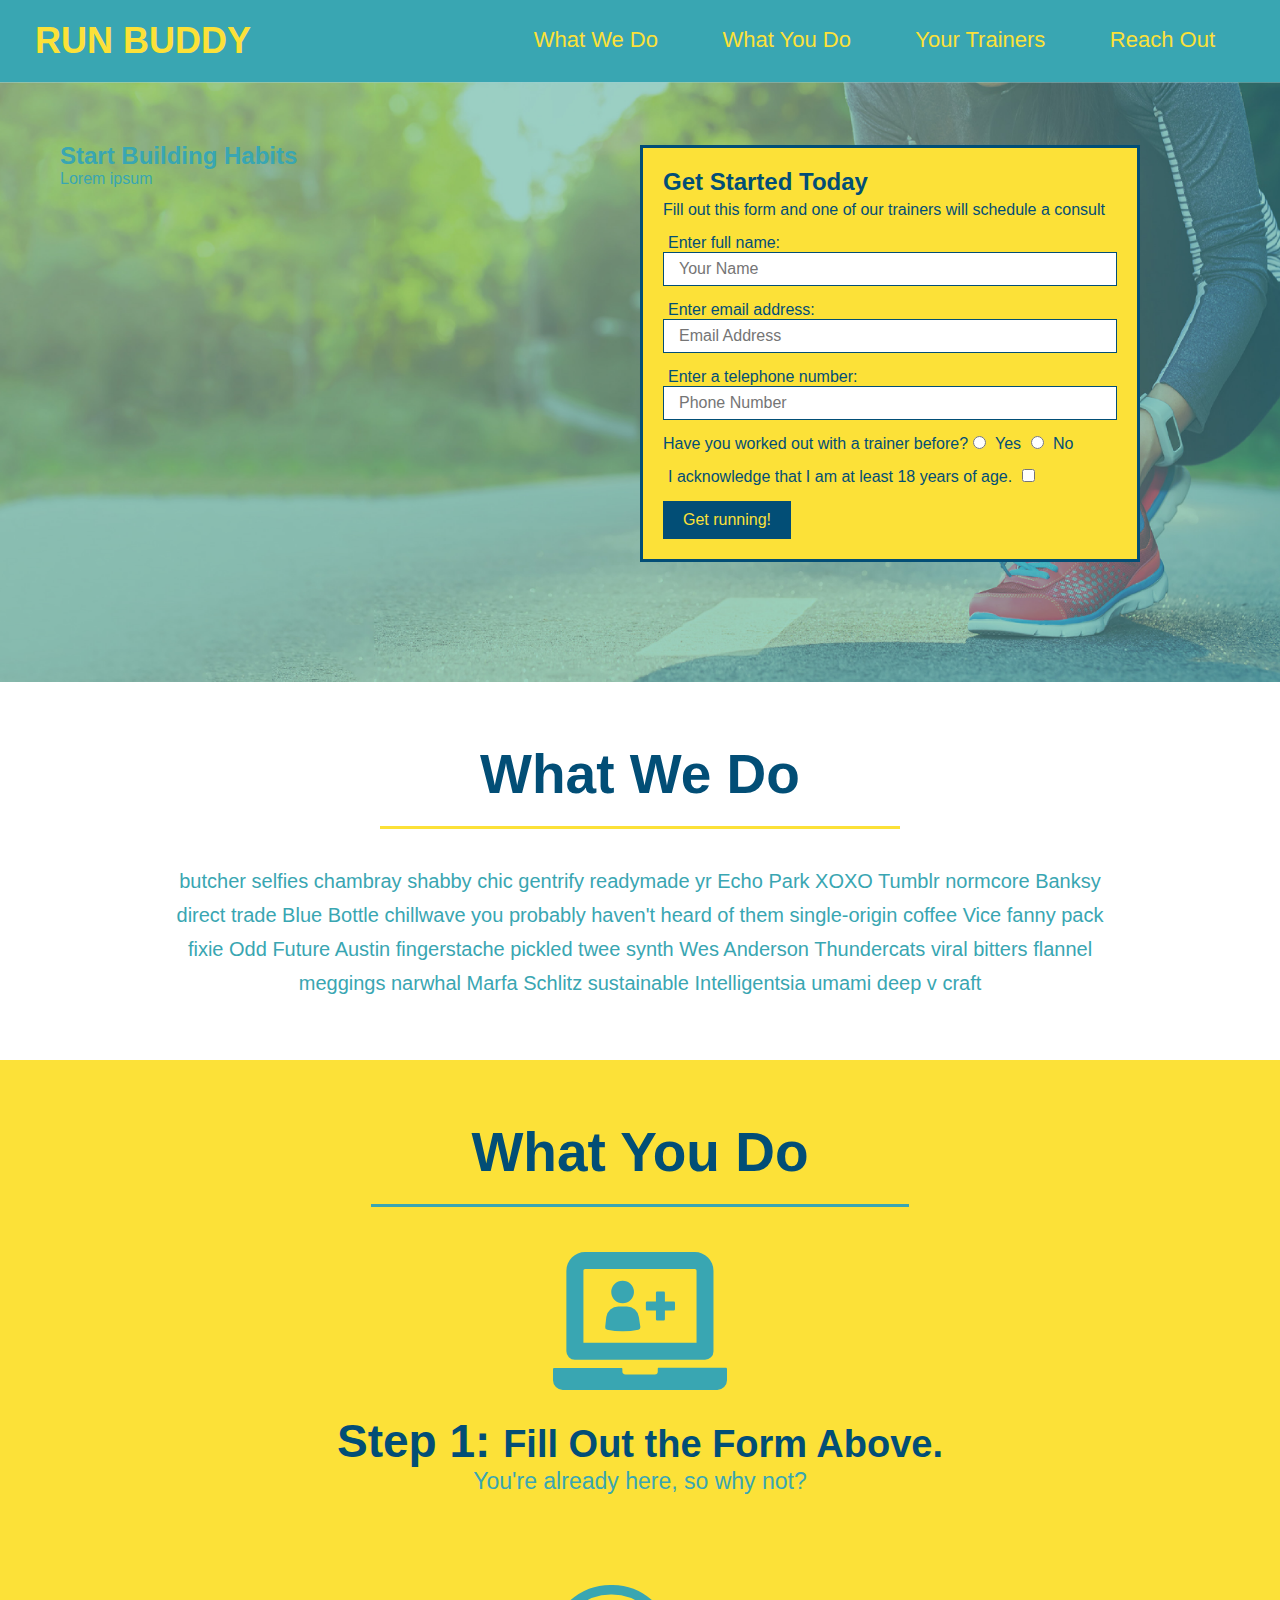
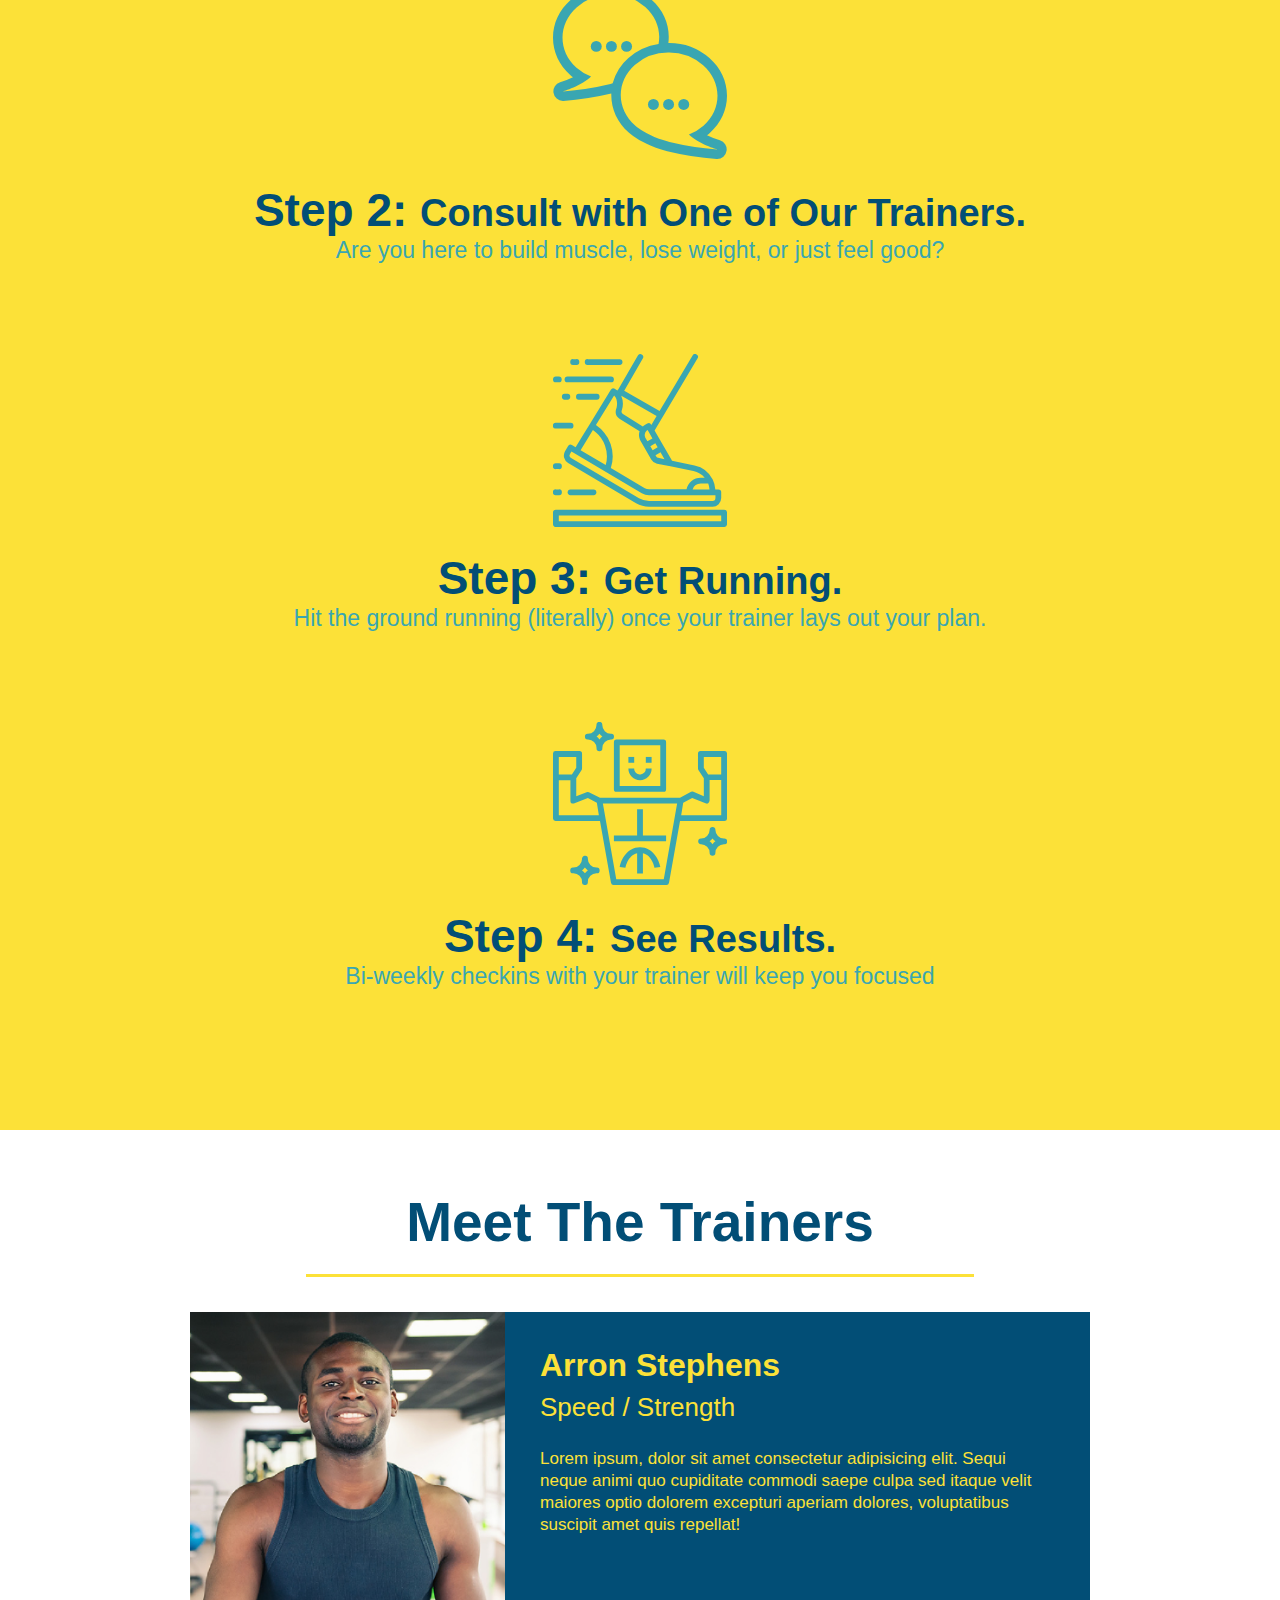
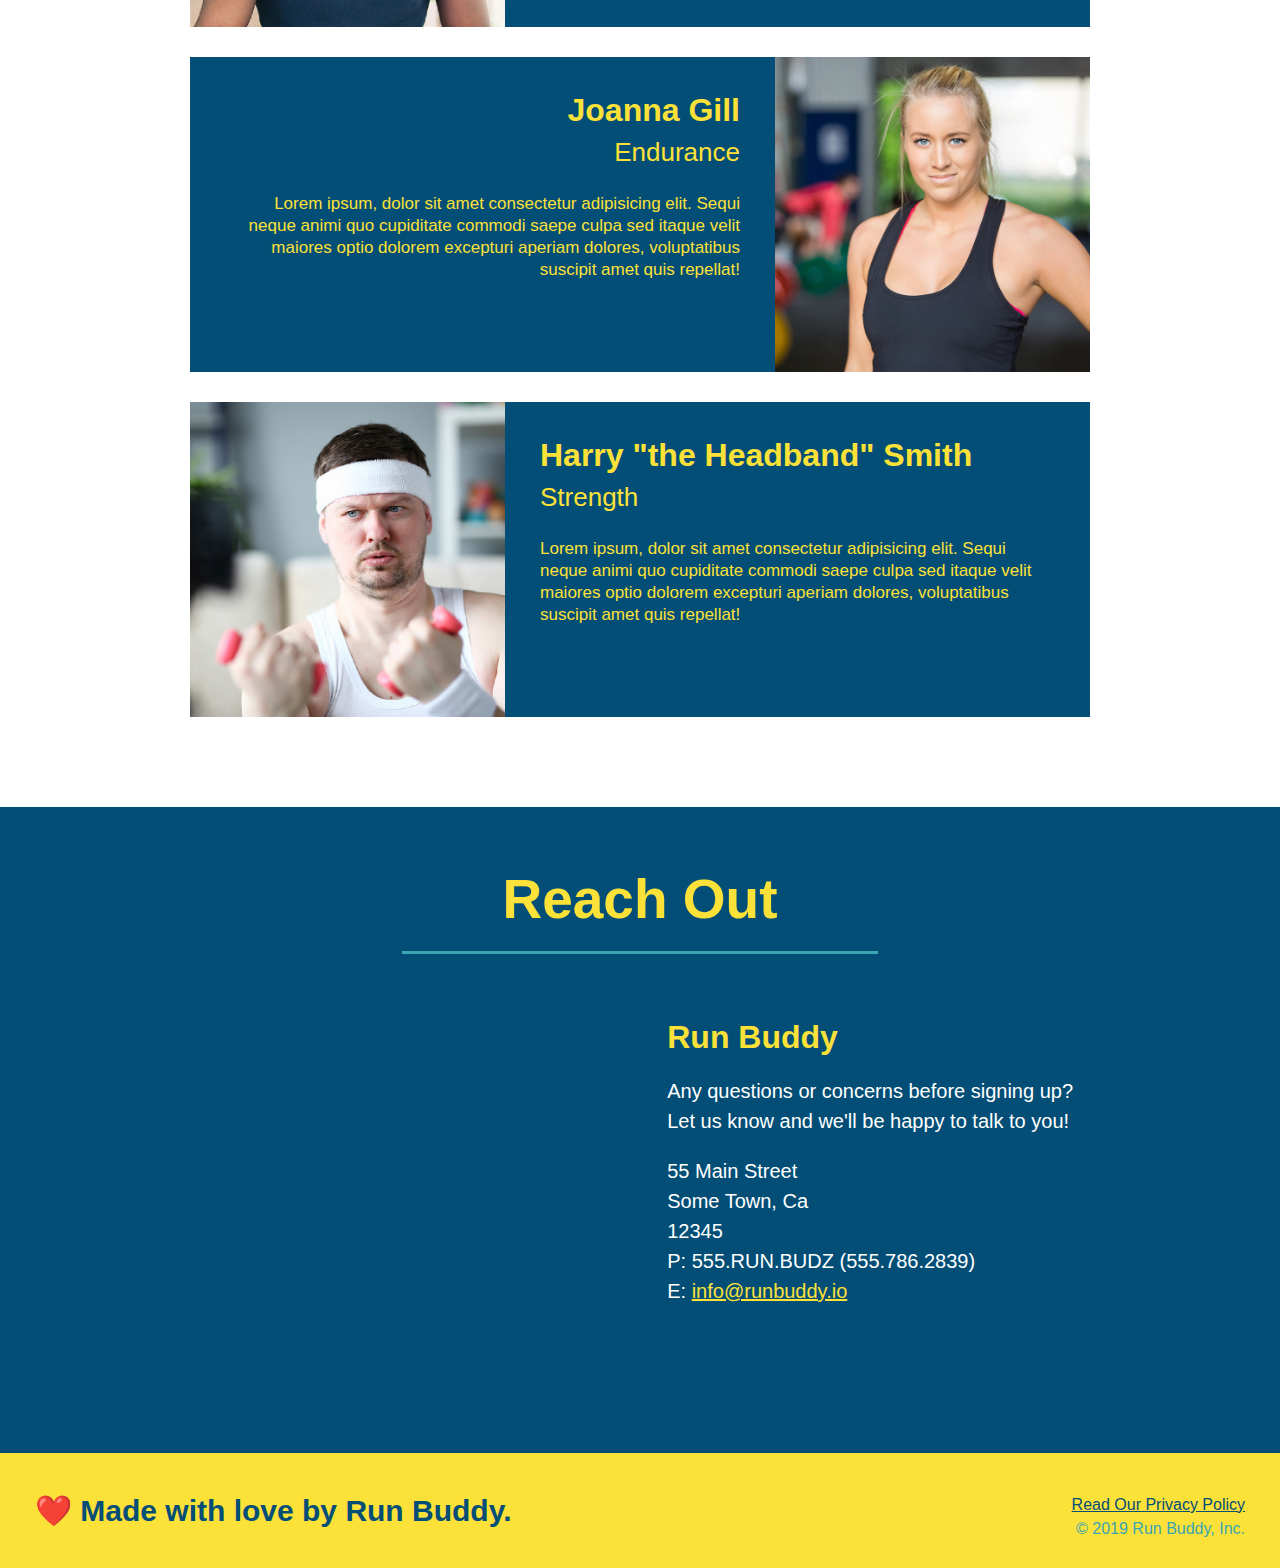
==== index.html @ ef42f58a "add content to hero, replace image" ====
<!DOCTYPE html>
<html lang="en">

<head>
  <meta charset="UTF-8" />
  <title>Run Buddy</title>
  <link rel="stylesheet" href="./assets/css/style.css" />
</head>

<body>
  <!-- navigation -->
  <header>
    <h1>
      <a href="/">
        RUN BUDDY
      </a>
    </h1>
    <nav>
      <!-- Unordered list element -->
      <ul>
        <!-- List item element-->
        <li>
          <!-- Anchor element -->
          <a href="#what-we-do">What We Do</a>
        </li>
        <li>
          <a href="#what-you-do">What You Do</a>
        </li>
        <li>
          <a href="#your-trainers">Your Trainers</a>
        </li>
        <li>
          <a href="#reach-out">Reach Out</a>
        </li>
      </ul>
    </nav>
  </header>

  <!-- hero/jumbotron -->
  <section class="hero">
    <div class="hero-cta">
      <h2>Start Building Habits</h2>
      <p>Lorem ipsum 
      </p>
    </div>

    <div class="hero-form">
      <h3>Get Started Today</h3>
      <p>Fill out this form and one of our trainers will schedule a consult</p>
      <form>
        <label for="name">Enter full name:</label>
        <input type="text" placeholder="Your Name" name="name" id="name" class="form-input" />
        <label for="email">Enter email address:</label>
        <input type="text" placeholder="Email Address" name="email" id="email" class="form-input" />
        <label for="phone">Enter a telephone number:</label>
        <input type="text" placeholder="Phone Number" name="phone" id="phone" class="form-input" />
        <p>
          Have you worked out with a trainer before?

          <input type="radio" name="trainer-confirm" id="trainer-yes" />
          <label for="trainer-yes">Yes</label>
          <input type="radio" name="trainer-confirm" id="trainer-no" />
          <label for="trainer-no">No</label>
        </p>
        <p>
          <label for="checkbox">
            I acknowledge that I am at least 18 years of age.
          </label>
          <input type="checkbox" name="checkpoint1" id="checkbox" />
        </p>
        <button type="submit">
          Get running!
        </button>
      </form>
    </div>
  </section>

  <!-- "what we do" section -->
  <section id="what-we-do" class="intro">
    <h2 class="section-title primary-border">What We Do</h2>
    <p>
      butcher selfies chambray shabby chic gentrify readymade yr Echo Park XOXO Tumblr normcore Banksy direct trade Blue
      Bottle chillwave you probably haven't heard of them single-origin coffee Vice fanny pack fixie Odd Future Austin
      fingerstache pickled twee synth Wes Anderson Thundercats viral bitters flannel meggings narwhal Marfa Schlitz
      sustainable Intelligentsia umami deep v craft
    </p>
  </section>

  <!-- "what you do" section -->
  <section id="what-you-do" class="steps">
    <h2 class="section-title secondary-border">What You Do</h2>

    <div>
      <img src="./assets/images/step-1.svg" alt="" />
      <h3>Step 1: <span>Fill Out the Form Above.</span></h3>
      <p>You're already here, so why not?</p>
    </div>

    <div>
      <img src="./assets/images/step-2.svg" alt="" />
      <h3>Step 2: <span>Consult with One of Our Trainers.</span></h3>
      <p>Are you here to build muscle, lose weight, or just feel good?</p>
    </div>

    <div>
      <img src="./assets/images/step-3.svg" alt="" />
      <h3>Step 3: <span>Get Running.</span></h3>
      <p>Hit the ground running (literally) once your trainer lays out your plan.</p>
    </div>

    <div>
      <img src="./assets/images/step-4.svg" alt="" />
      <h3>Step 4: <span>See Results.</span></h3>
      <p>Bi-weekly checkins with your trainer will keep you focused</p>
    </div>
  </section>

  <!-- "meet the trainers" section -->
  <section id="your-trainers" class="trainers">
    <h2 class="section-title primary-border">Meet The Trainers</h2>
    <article class="trainer">
      <img src="./assets/images/trainer-1.jpg" alt="Arron Stephens in his workout clothes, ready to pump iron" />
      <div class="trainer-bio text-left">
        <h3>Arron Stephens</h3>
        <h4>Speed / Strength</h4>
        <p>
          Lorem ipsum, dolor sit amet consectetur adipisicing elit. Sequi neque animi quo cupiditate commodi saepe culpa
          sed
          itaque velit maiores optio dolorem excepturi aperiam dolores, voluptatibus suscipit amet quis repellat!
        </p>
      </div>
    </article>

    <!-- second trainer bio -->
    <article class="trainer">
      <div class="trainer-bio text-right">
        <h3>Joanna Gill</h3>
        <h4>Endurance</h4>
        <p>
          Lorem ipsum, dolor sit amet consectetur adipisicing elit. Sequi neque animi quo cupiditate commodi saepe culpa
          sed
          itaque velit maiores optio dolorem excepturi aperiam dolores, voluptatibus suscipit amet quis repellat!
        </p>
      </div>
      <img src="./assets/images/trainer-2.jpg" alt="Joanna Gill cooling off after a workout" />
    </article>

    <!-- third trainer bio -->
    <article class="trainer">
      <img src="./assets/images/trainer-3.jpg"
        alt="Harry Smith wearing a headband and lifting comically small pink weights" />
      <div class="trainer-bio text-left">
        <h3>Harry "the Headband" Smith</h3>
        <h4>Strength</h4>
        <p>
          Lorem ipsum, dolor sit amet consectetur adipisicing elit. Sequi neque animi quo cupiditate commodi saepe culpa
          sed
          itaque velit maiores optio dolorem excepturi aperiam dolores, voluptatibus suscipit amet quis repellat!
        </p>
      </div>
    </article>
  </section>

  <!-- "reach out" section -->
  <section id="reach-out" class="contact">
    <h2 class="section-title secondary-border">Reach Out</h2>
    <div class="contact-info">
      <iframe 
        src="https://www.google.com/maps/embed?pb=!1m18!1m12!1m3!1d3147.1079747227936!2d-120.42364418397035!3d37.92790791110593!2m3!1f0!2f0!3f0!3m2!1i1024!2i768!4f13.1!3m3!1m2!1s0x8090c49129b6ac57%3A0xb56c7eb95a2cd8bd!2sMain%20St%2C%20California%2095327!5e0!3m2!1sen!2sus!4v1616426329495!5m2!1sen!2sus"
        style="border:0;" 
        allowfullscreen=""
        loading="lazy">
      </iframe>
      <div>
        <h3>Run Buddy</h3>
        <p>
          Any questions or concerns before signing up?
          <br />
          Let us know and we'll be happy to talk to you!
        </p>
        <address>
          55 Main Street <br />
          Some Town, Ca <br />
          12345<br />
          P: 555.RUN.BUDZ (555.786.2839)<br />
          E: <a href="mailto:info@runbuddy.io">info@runbuddy.io</a>
        </address>
      </div>
    </div>
  </section>

  <!-- footer -->
  <footer>
    <h2>❤️ Made with love by Run Buddy.</h2>
    <div>
      <a href="privacy-policy.html">Read Our Privacy Policy</a><br />
      &copy; 2019 Run Buddy, Inc.
    </div>
  </footer>
</body>

</html>
---- assets/css/style.css ----
* {
    margin: 0;
    padding: 0;
    box-sizing: border-box;
  }
  
  body {
    /* more on this crazy alphanumerical value in a minute! */
    color: #39a6b2;
    font-family: Helvetica, Arial, sans-serif;
  }
  
  /* apply styles to <header> */
  header {
    padding: 20px 35px;
    background-color: #39a6b2;
  }
  
  header h1 {
    font-weight: bold;
    font-size: 36px;
    color: #fce138;
    margin: 0;
    display: inline;
  }
  header a {
    text-decoration: none;
    color: #fce138;
  }
  
  header nav {
    float: right;
    margin: 7px 0;
  }
  
  header nav ul li {
    display: inline;
  }
  
  header nav ul li a {
    margin: 0 30px;
    font-weight: lighter;
    font-size: 22px;
  }
  
  footer {
    background: #fce138;
    width: 100%;
    padding: 40px 35px;
  }
  
  footer h2 {
    display: inline;
    color: #024e76;
    font-size: 30px;
    margin: 0;
  }
  
  footer div {
    float: right;
    line-height: 1.5;
    text-align: right;
  }
  
  footer a {
    color: #024e76;
  }
  
  section {
    padding: 60px;
  }
  
  /* Hero Style Start */
  .hero {
    background-image: url('../images/hero-bg.jpg');
    height: 600px;
    background-size: cover;
    background-position: center;
    position: relative;
  }

  
  /* Hero Style End */
  
  .hero-form {
    border: 3px solid #024e76;
    background-color: #fce138;
    padding: 20px;
    width: 500px;
    color: #024e76;
    position: absolute;
    bottom: 120px;
    right: 140px;
  }
  
  .hero-form h3 {
    font-size: 24px;
    margin: 0;
  }
  .hero-form p {
    margin: 5px 0 15px 0;
  }
  
  .form-input {
    border: 1px solid #024e76;
    display: block;
    padding: 7px 15px;
    font-size: 16px;
    color: #024e76;
    width: 100%;
    margin-bottom: 15px;
  }
  
  .hero-form label {
    margin: 0 5px;
  }
  
  .hero-form button {
    color: #fce138;
    background-color: #024e76;
    border: none;
    padding: 10px 20px;
    font-size: 16px;
  }
  
  .intro {
    text-align: center;
  }
  
  .intro p {
    line-height: 1.7;
    color: #39a6b2;
    width: 80%;
    font-size: 20px;
    margin: 0 auto;
  }
  
  .steps {
    text-align: center;
    background: #fce138;
  }
  
  .steps div {
    margin-bottom: 80px;
  }
  
  .steps img {
    width: 15%;
    margin: 10px 0;
  }
  
  .steps h3 {
    color: #024e76;
    font-size: 46px;
    margin-top: 10px;
  }
  
  .steps p {
    color: #39a6b2;
    font-size: 23px;
  }
  
  .steps span {
    font-size: 38px;
  }
  
  .section-title {
    font-size: 55px;
    color: #024e76;
    margin-bottom: 35px;
    padding: 0 100px 20px 100px;
    display: inline-block;
    border-bottom: 3px solid;
  }
  
  .primary-border {
    border-color: #fce138;
  }
  
  .secondary-border {
    border-color: #39a6b2;
  }
  
  .trainers {
    text-align: center;
  }
  
  .trainer {
    width: 900px;
    margin: 0 auto 30px auto;
    background: #024e76;
    color: #fce138;
    overflow: auto;
  }
  
  .trainer img {
    width: 35%;
    float: left;
  }
  
  .trainer-bio {
    padding: 35px;
    float: left;
    width: 65%;
  }
  
  .trainer-bio h3 {
    font-size: 32px;
    margin-bottom: 8px;
  }
  
  .trainer-bio h4 {
    font-weight: lighter;
    font-size: 26px;
    margin-bottom: 25px;
  }
  
  .trainer-bio p {
    font-size: 17px;
    line-height: 1.3;
  }
  
  .text-left {
    text-align: left;
  }
  
  .text-right {
    text-align: right;
  }
  
  /* REACH OUT STYLES START */
  .contact {
    text-align: center;
    background: #024e76;
  }
  
  .contact h2 {
    color: #fce138;
  }
  
  .contact-info iframe {
    width: 400px;
    height: 400px;
  }
  
  .contact-info div {
    width: 410px;
    display: inline-block;
    vertical-align: top;
    text-align: left;
    margin: 30px 0 0 60px;
    color: white;
  }
  
  .contact-info h3 {
    color: #fce138;
    font-size: 32px;
  }
  
  .contact-info p,
  .contact-info address {
    margin: 20px 0;
    line-height: 1.5;
    font-size: 20px;
    font-style: normal;
  }
  
  .contact-info a {
    color: #fce138;
  }
  
  /* REACH OUT STYLES END */
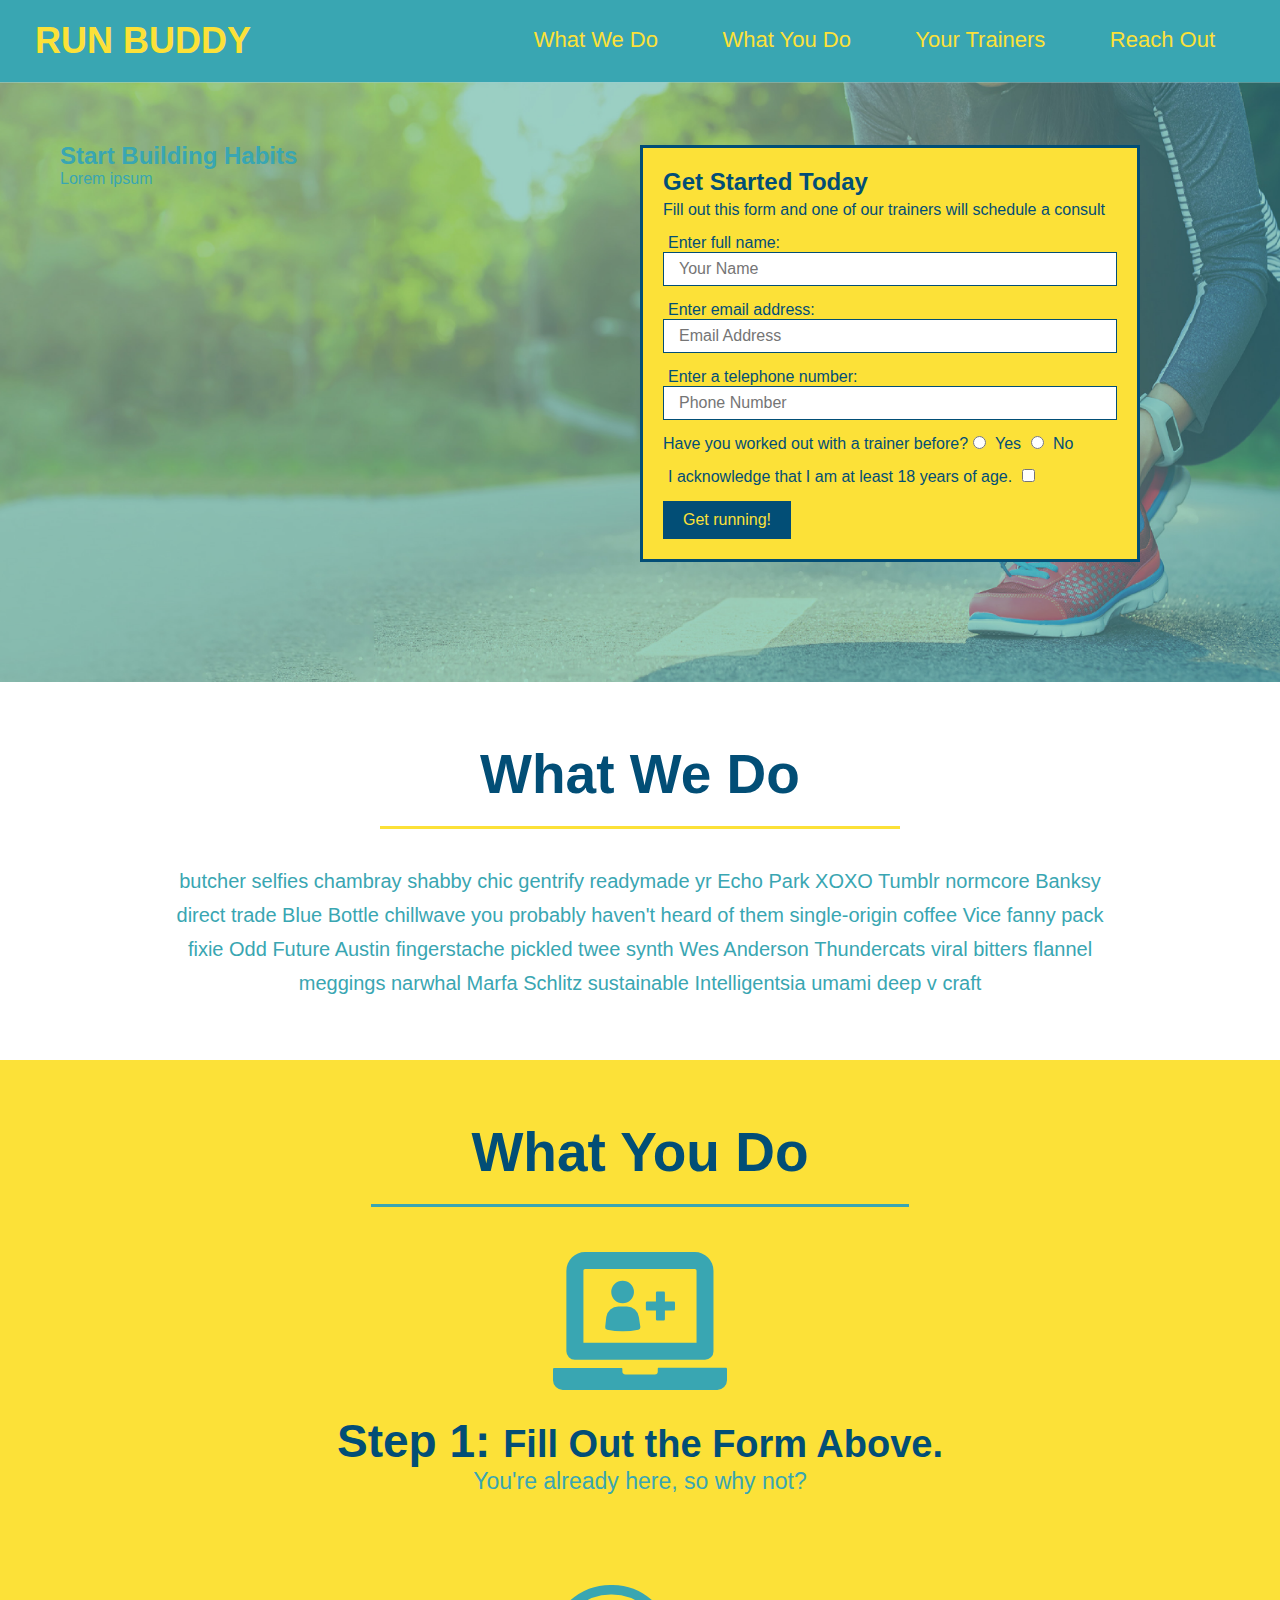
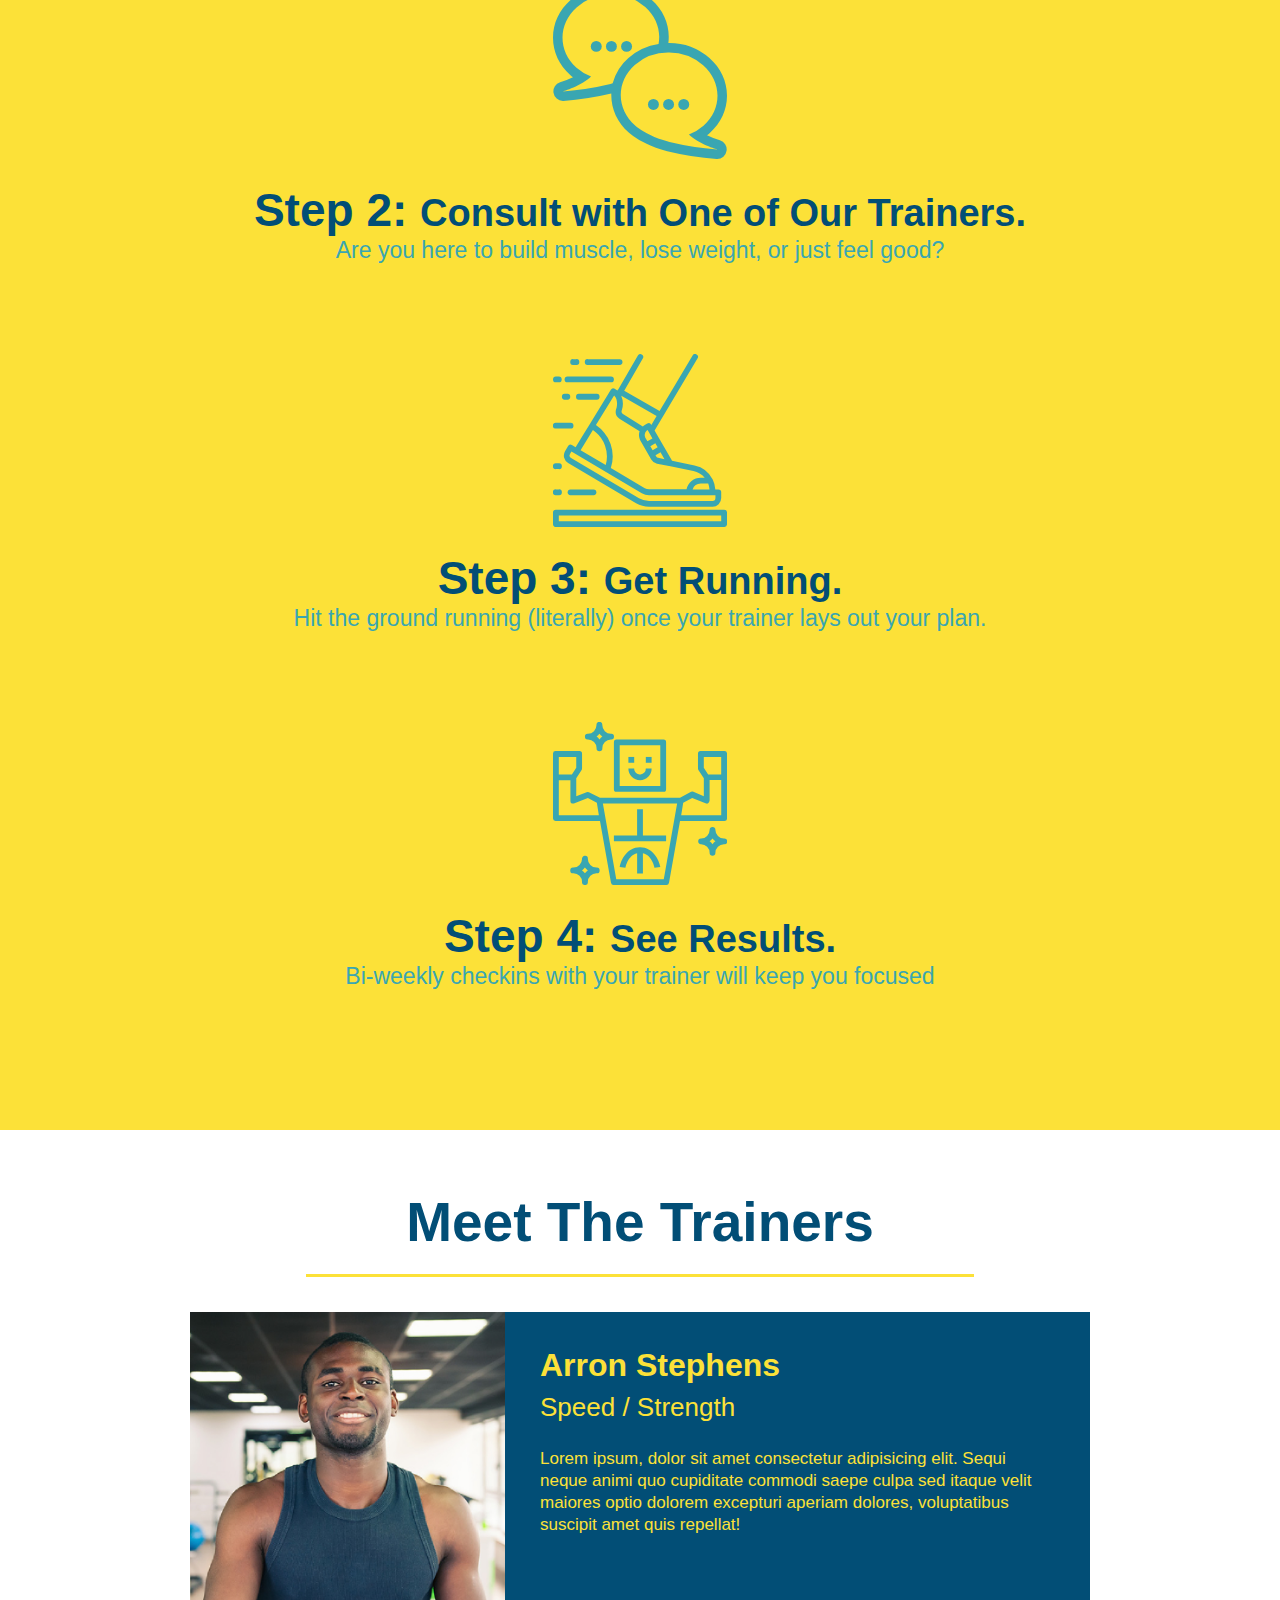
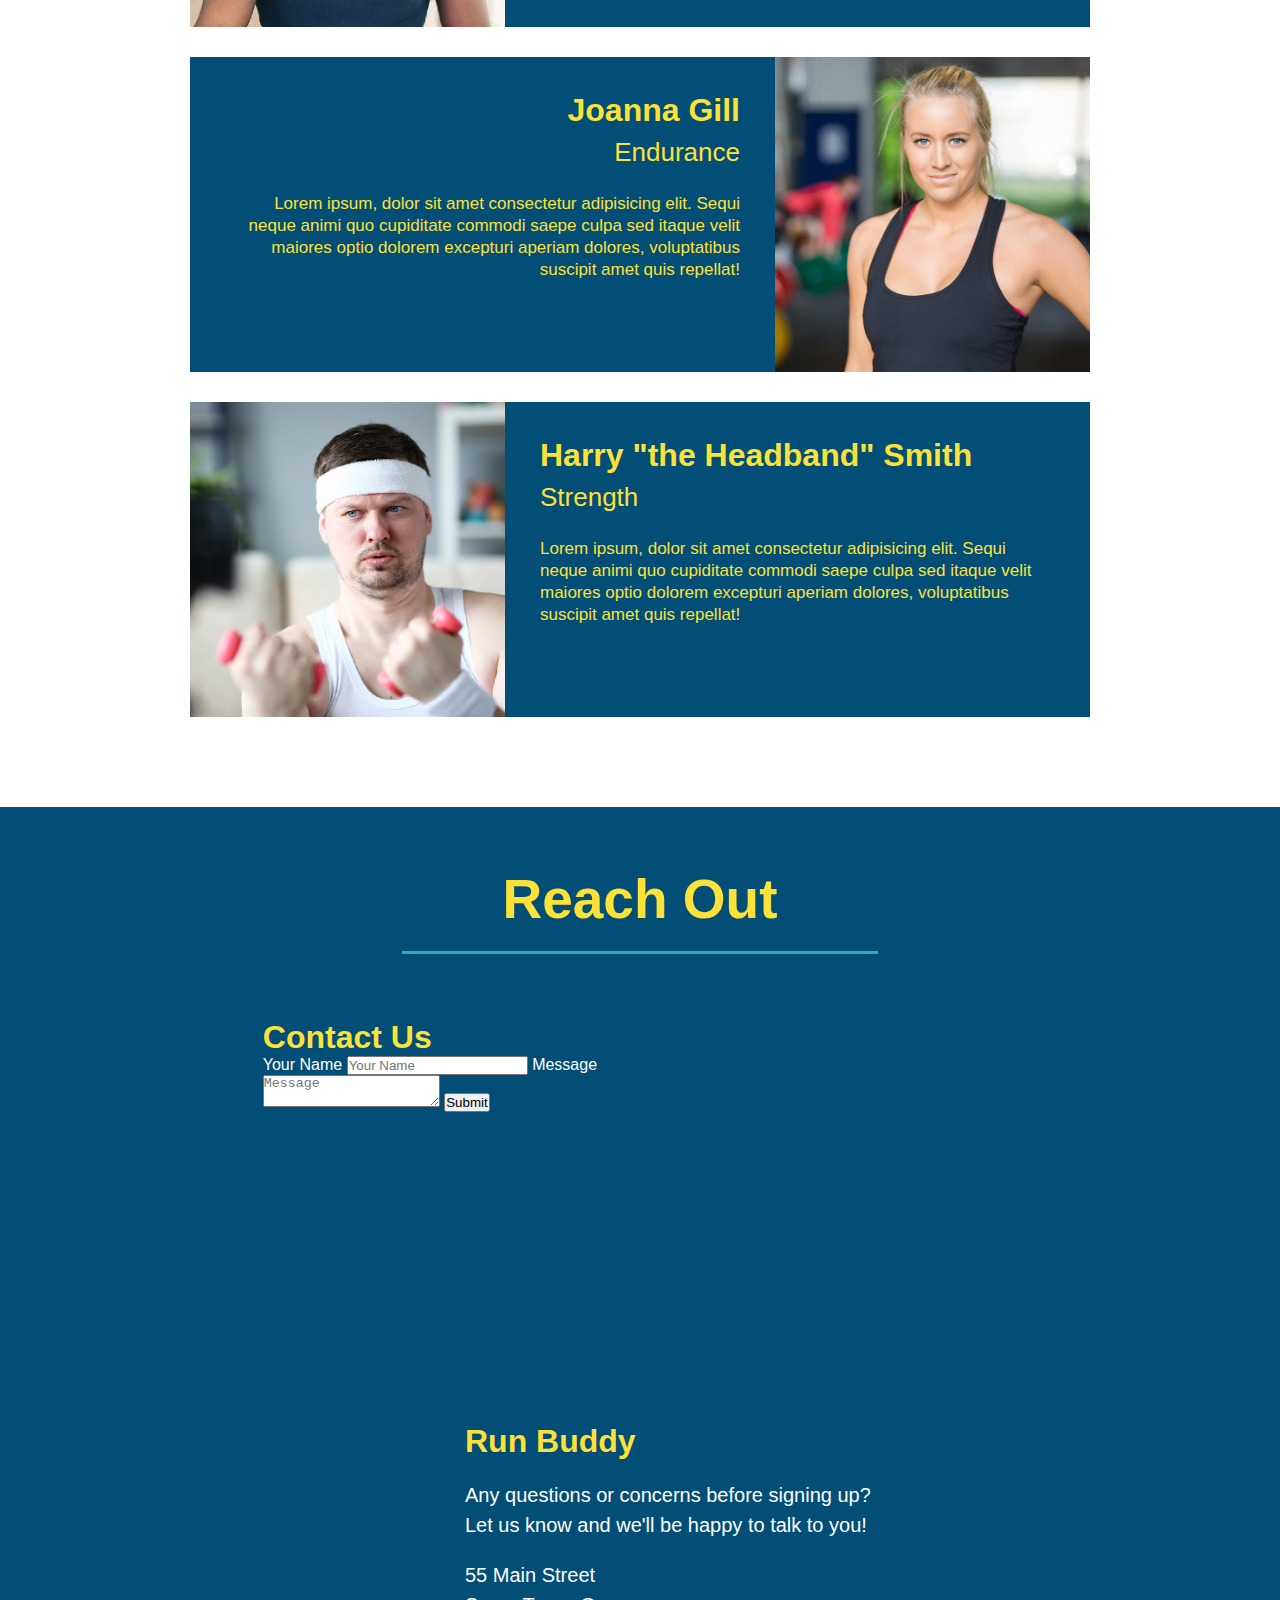
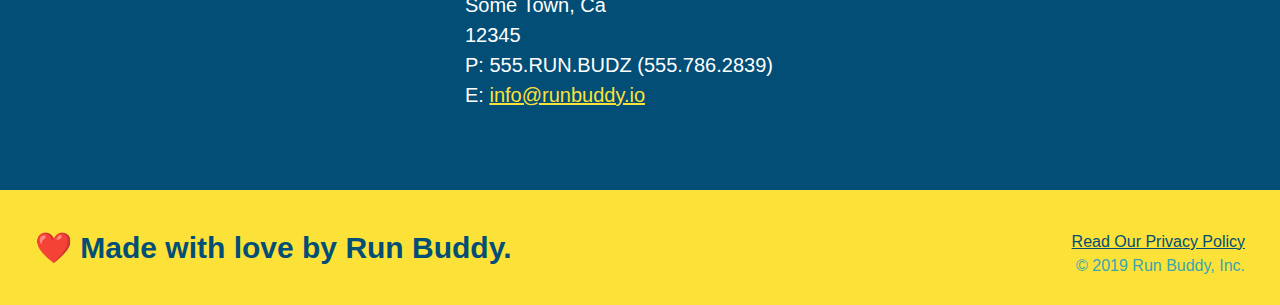
==== commit e21a7206: "add contact form" ====
--- a/index.html
+++ b/index.html
@@ -165,6 +165,18 @@
   <section id="reach-out" class="contact">
     <h2 class="section-title secondary-border">Reach Out</h2>
     <div class="contact-info">
+      <div class="contact-form">
+        <h3>Contact Us</h3>
+        <form>
+          <label for="contact-name">Your Name</label>
+          <input type="text" id="contact-name" placeholder="Your Name" />
+
+          <label for="contact-message">Message</label>
+          <textarea id="contact-message" placeholder="Message"></textarea>
+
+          <button type="submit">Submit</button>
+        </form>
+      </div>
       <iframe 
         src="https://www.google.com/maps/embed?pb=!1m18!1m12!1m3!1d3147.1079747227936!2d-120.42364418397035!3d37.92790791110593!2m3!1f0!2f0!3f0!3m2!1i1024!2i768!4f13.1!3m3!1m2!1s0x8090c49129b6ac57%3A0xb56c7eb95a2cd8bd!2sMain%20St%2C%20California%2095327!5e0!3m2!1sen!2sus!4v1616426329495!5m2!1sen!2sus"
         style="border:0;" 
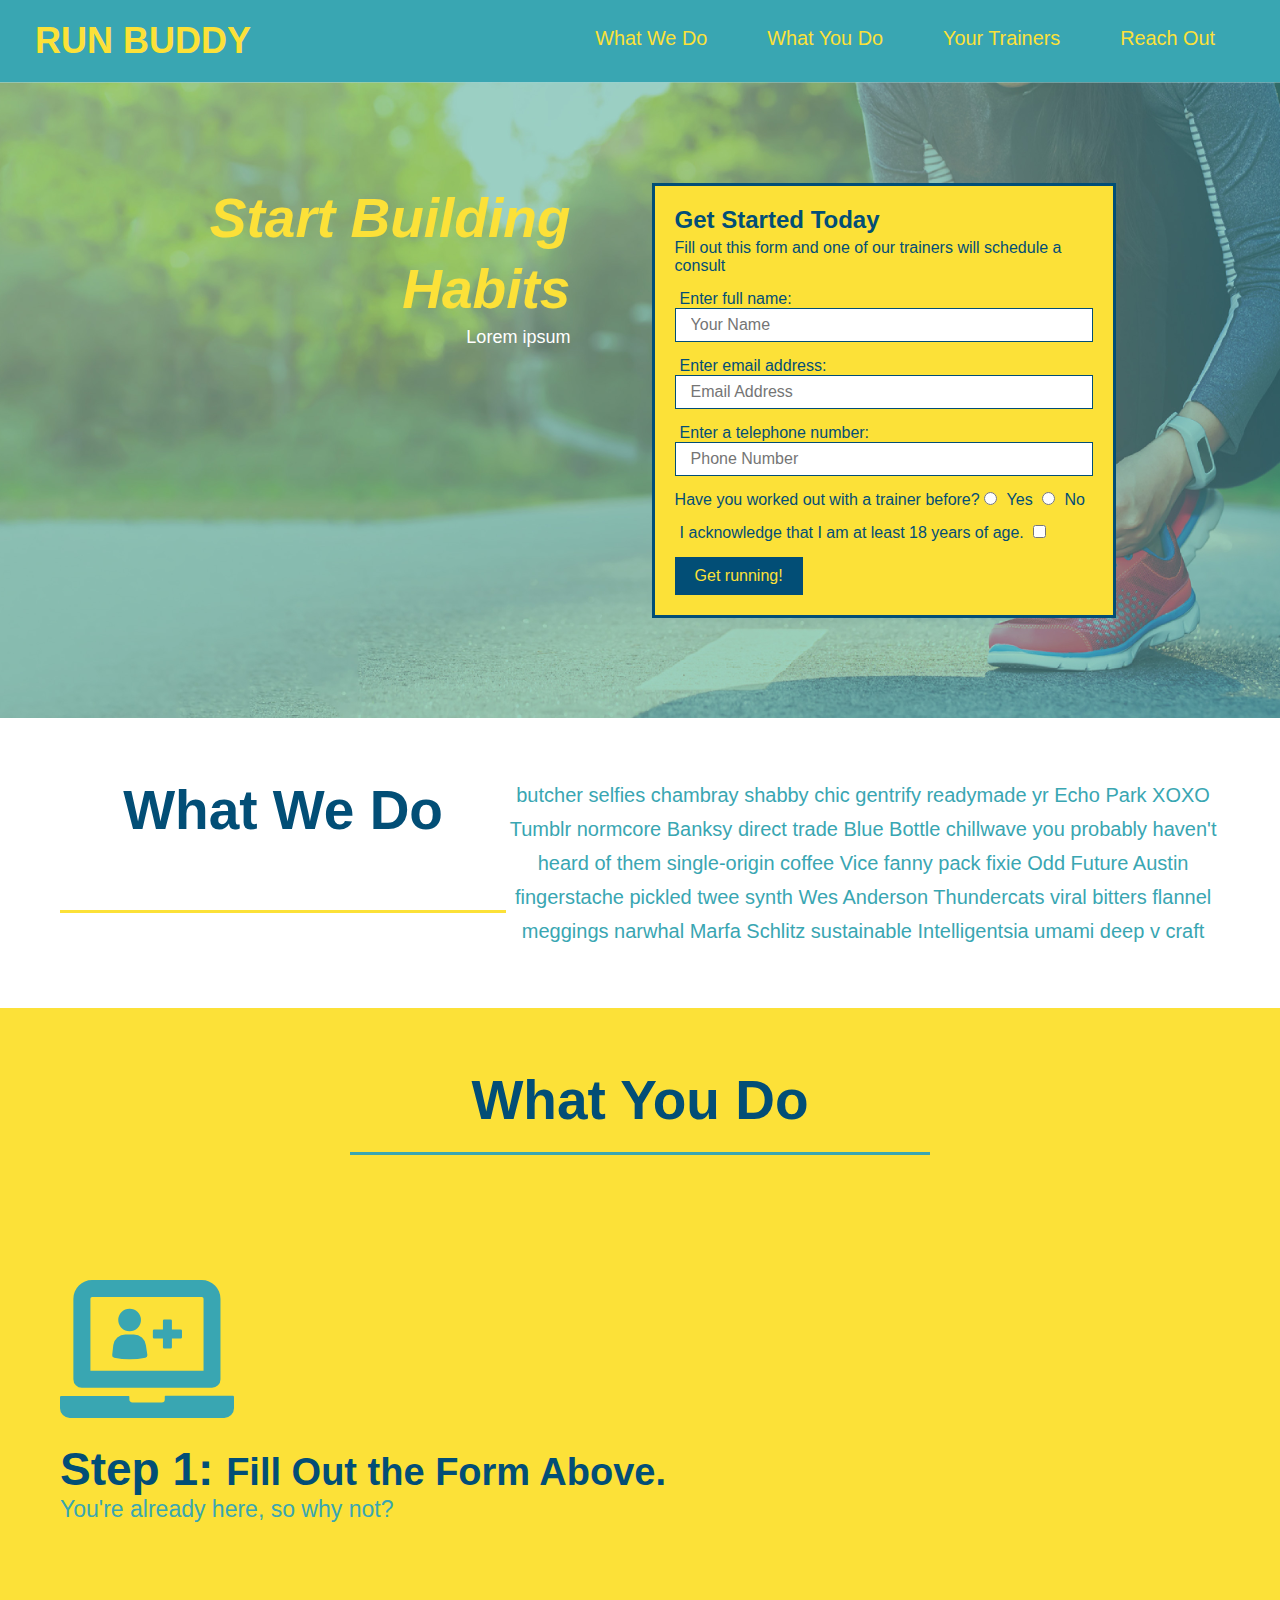
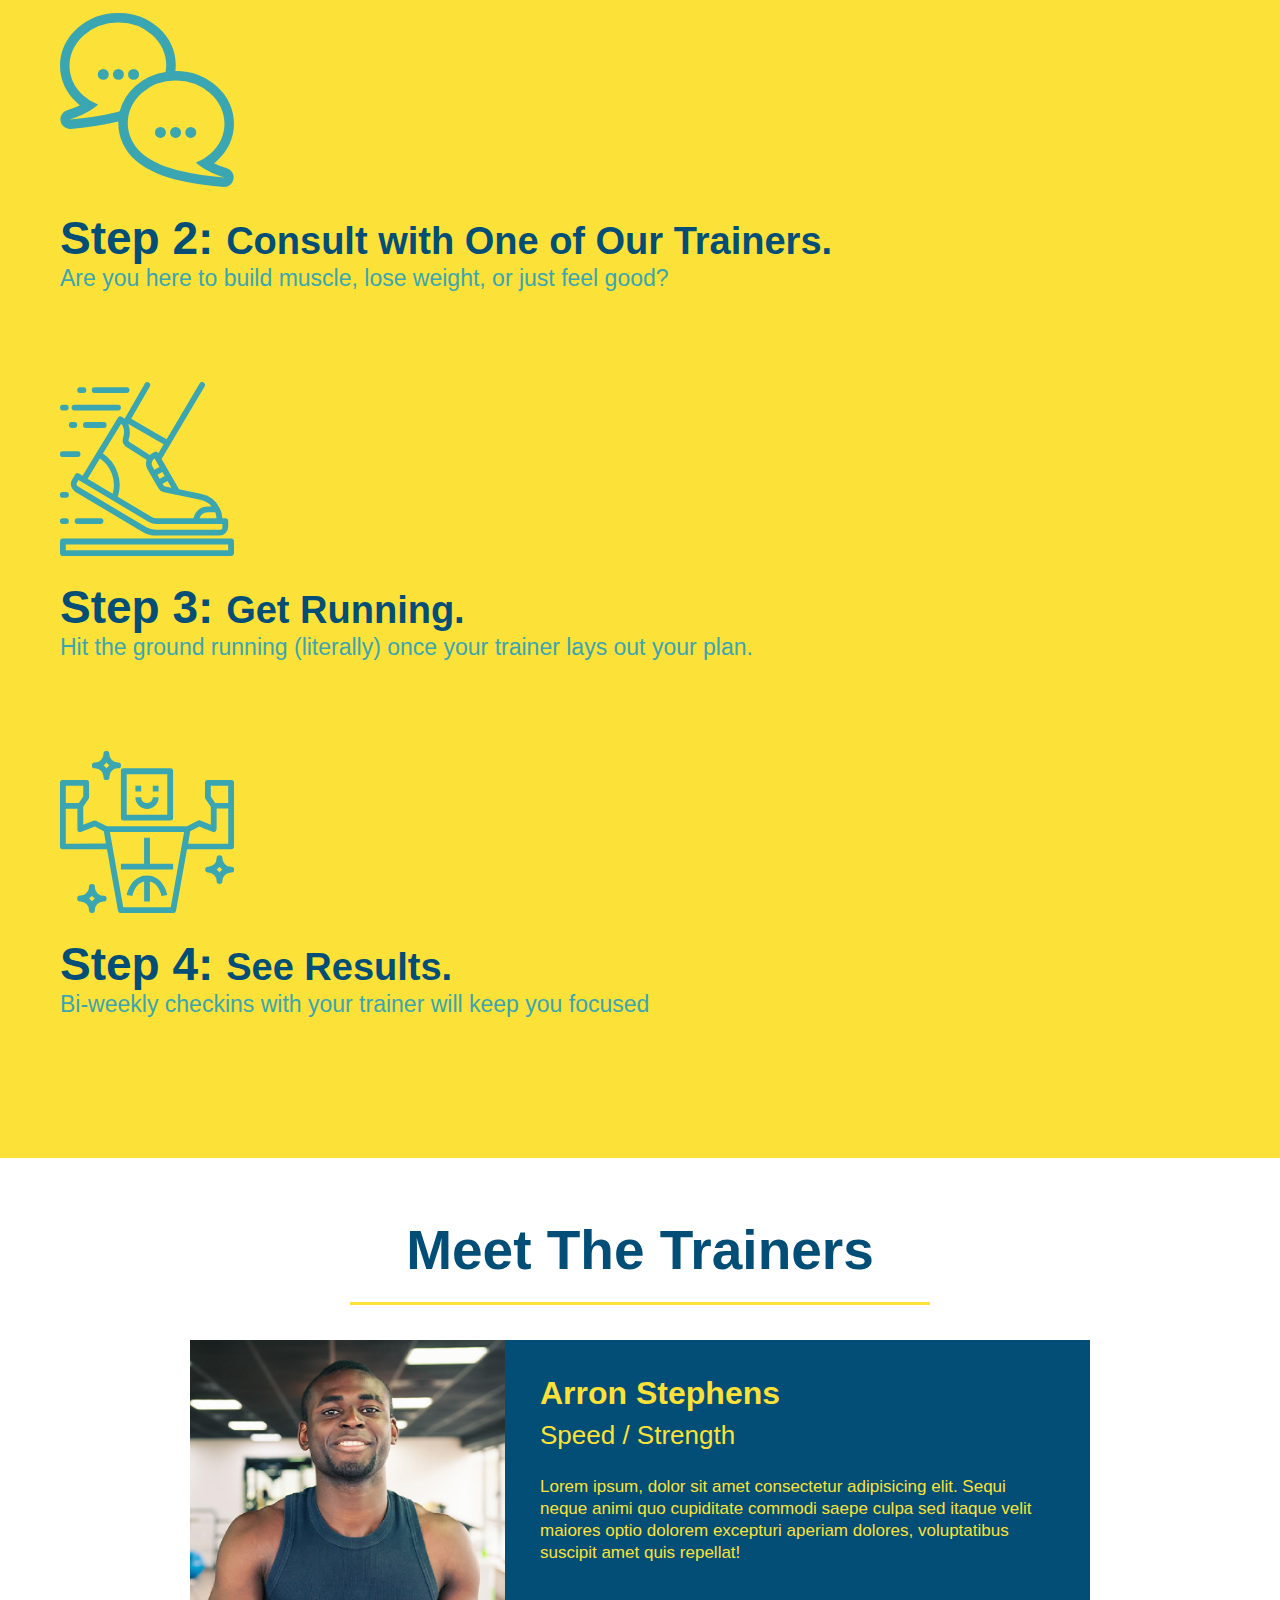
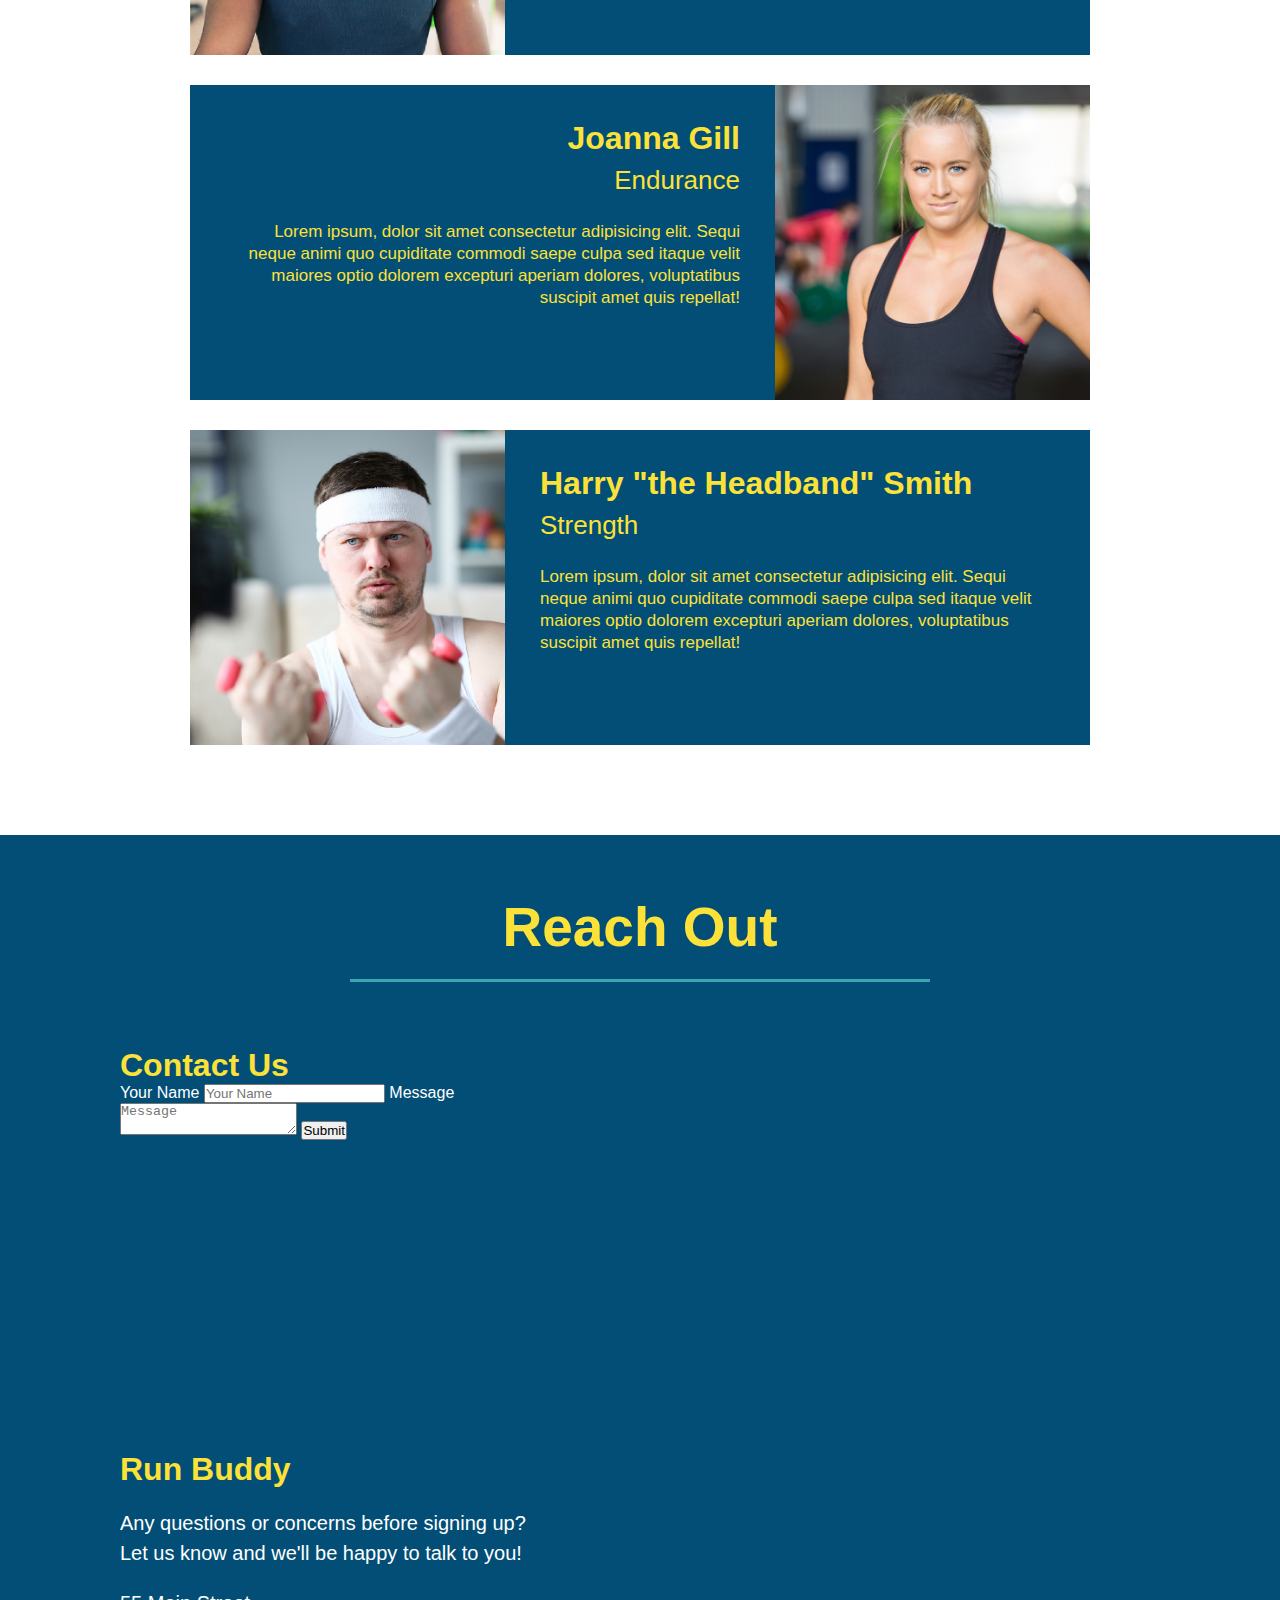
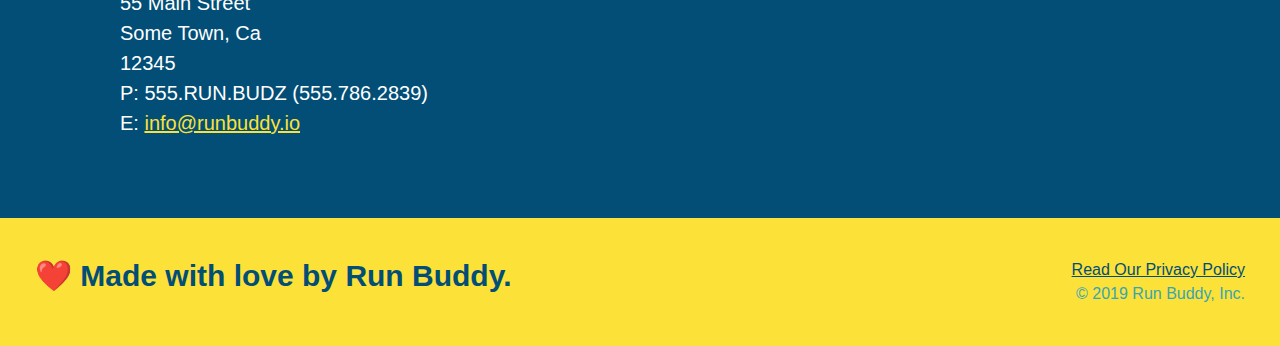
==== commit 0e82e320: "add acontent, replace hero image" ====
--- a/index.html
+++ b/index.html
@@ -77,19 +77,22 @@
 
   <!-- "what we do" section -->
   <section id="what-we-do" class="intro">
-    <h2 class="section-title primary-border">What We Do</h2>
+    <div class="flex-row">
+      <h2 class="section-title primary-border">What We Do</h2>
     <p>
       butcher selfies chambray shabby chic gentrify readymade yr Echo Park XOXO Tumblr normcore Banksy direct trade Blue
       Bottle chillwave you probably haven't heard of them single-origin coffee Vice fanny pack fixie Odd Future Austin
       fingerstache pickled twee synth Wes Anderson Thundercats viral bitters flannel meggings narwhal Marfa Schlitz
       sustainable Intelligentsia umami deep v craft
     </p>
+    </div>
   </section>
 
   <!-- "what you do" section -->
   <section id="what-you-do" class="steps">
-    <h2 class="section-title secondary-border">What You Do</h2>
-
+    <div class="flex-row">
+      <h2 class="section-title secondary-border">What You Do</h2>
+    </div>
     <div>
       <img src="./assets/images/step-1.svg" alt="" />
       <h3>Step 1: <span>Fill Out the Form Above.</span></h3>
@@ -117,7 +120,9 @@
 
   <!-- "meet the trainers" section -->
   <section id="your-trainers" class="trainers">
-    <h2 class="section-title primary-border">Meet The Trainers</h2>
+    <div class="flex-row">
+     <h2 class="section-title primary-border">Meet The Trainers</h2>
+    </div>
     <article class="trainer">
       <img src="./assets/images/trainer-1.jpg" alt="Arron Stephens in his workout clothes, ready to pump iron" />
       <div class="trainer-bio text-left">
@@ -163,7 +168,9 @@
 
   <!-- "reach out" section -->
   <section id="reach-out" class="contact">
-    <h2 class="section-title secondary-border">Reach Out</h2>
+    <div class="flex-row">
+     <h2 class="section-title secondary-border">Reach Out</h2>
+    </div>
     <div class="contact-info">
       <div class="contact-form">
         <h3>Contact Us</h3>
--- a/assets/css/style.css
+++ b/assets/css/style.css
@@ -14,6 +14,9 @@
   header {
     padding: 20px 35px;
     background-color: #39a6b2;
+    display: flex;
+    justify-content: space-between;
+    flex-wrap: wrap;
   }
   
   header h1 {
@@ -21,7 +24,6 @@
     font-size: 36px;
     color: #fce138;
     margin: 0;
-    display: inline;
   }
   header a {
     text-decoration: none;
@@ -29,35 +31,39 @@
   }
   
   header nav {
-    float: right;
     margin: 7px 0;
   }
   
-  header nav ul li {
-    display: inline;
+  header nav ul {
+    display: flex;
+    flex-wrap: wrap;
+    justify-content: space-between;
+    align-items: center;
+    list-style: none;
   }
   
   header nav ul li a {
     margin: 0 30px;
     font-weight: lighter;
-    font-size: 22px;
+    font-size: 1.55vw;
   }
   
   footer {
+    display: flex;
+    justify-content: space-between;
+    flex-wrap: wrap;
     background: #fce138;
     width: 100%;
     padding: 40px 35px;
   }
   
   footer h2 {
-    display: inline;
     color: #024e76;
     font-size: 30px;
     margin: 0;
   }
   
   footer div {
-    float: right;
     line-height: 1.5;
     text-align: right;
   }
@@ -73,10 +79,11 @@
   /* Hero Style Start */
   .hero {
     background-image: url('../images/hero-bg.jpg');
-    height: 600px;
     background-size: cover;
     background-position: center;
-    position: relative;
+    display: flex;
+    justify-content: center;
+    flex-wrap: wrap;
   }
 
   
@@ -86,11 +93,10 @@
     border: 3px solid #024e76;
     background-color: #fce138;
     padding: 20px;
-    width: 500px;
-    color: #024e76;
-    position: absolute;
-    bottom: 120px;
-    right: 140px;
+    color: #024e76;
+    width: 40%;
+    margin: 3.5%;
+    
   }
   
   .hero-form h3 {
@@ -99,6 +105,21 @@
   }
   .hero-form p {
     margin: 5px 0 15px 0;
+  }
+
+  .hero-cta {
+    width: 35%;
+    text-align: right;
+    margin: 3.5%;
+    color: #fff;
+    font-size: 18px;
+    line-height: 1.3;
+  }
+
+  .hero-cta h2 {
+    font-style: italic;
+    font-size: 55px;
+    color: #fce138;
   }
   
   .form-input {
@@ -121,10 +142,6 @@
     border: none;
     padding: 10px 20px;
     font-size: 16px;
-  }
-  
-  .intro {
-    text-align: center;
   }
   
   .intro p {
@@ -133,10 +150,10 @@
     width: 80%;
     font-size: 20px;
     margin: 0 auto;
+    text-align: center;
   }
   
   .steps {
-    text-align: center;
     background: #fce138;
   }
   
@@ -167,10 +184,11 @@
   .section-title {
     font-size: 55px;
     color: #024e76;
-    margin-bottom: 35px;
-    padding: 0 100px 20px 100px;
-    display: inline-block;
     border-bottom: 3px solid;
+    padding-bottom: 20px;
+    text-align: center;
+    margin: 0 auto 35px auto;
+    width: 50%;
   }
   
   .primary-border {
@@ -230,7 +248,6 @@
   
   /* REACH OUT STYLES START */
   .contact {
-    text-align: center;
     background: #024e76;
   }
   
@@ -269,5 +286,8 @@
     color: #fce138;
   }
   
+  .flex-row {
+    display: flex;
+  }
   /* REACH OUT STYLES END */
   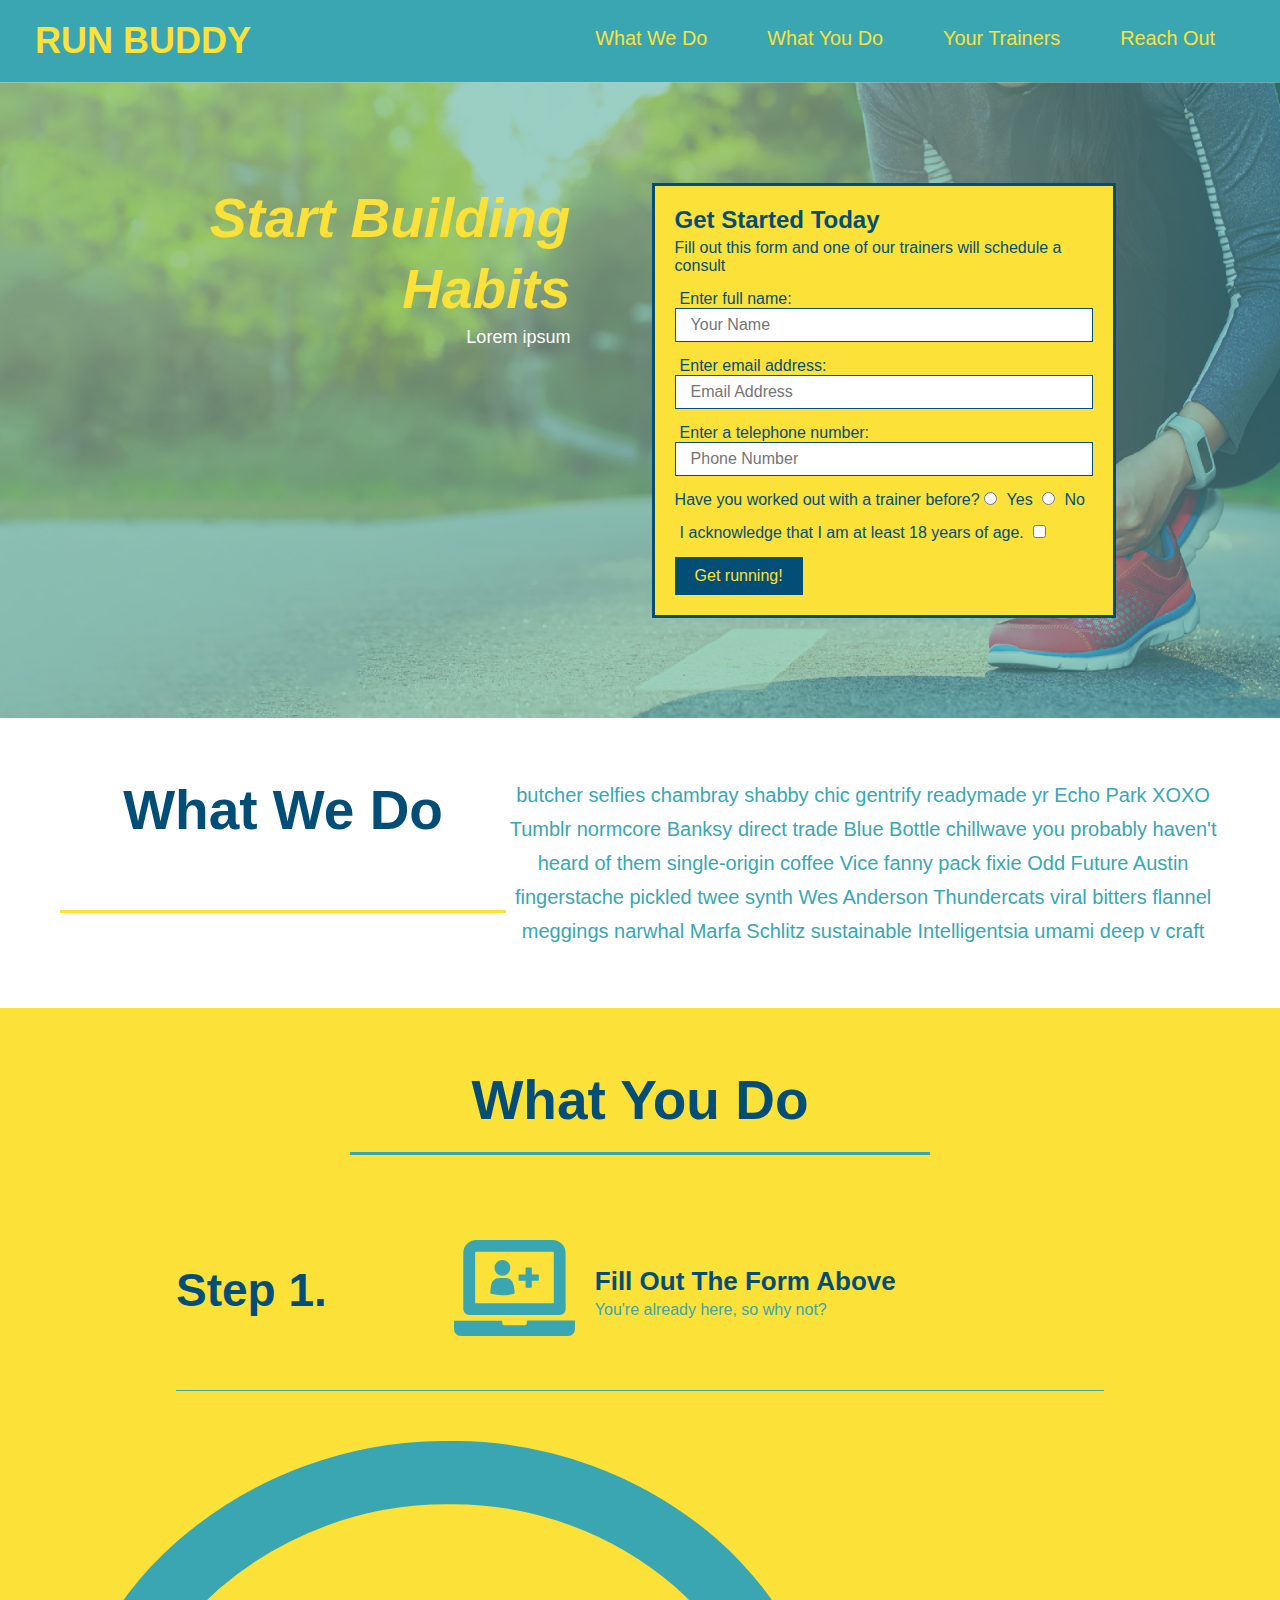
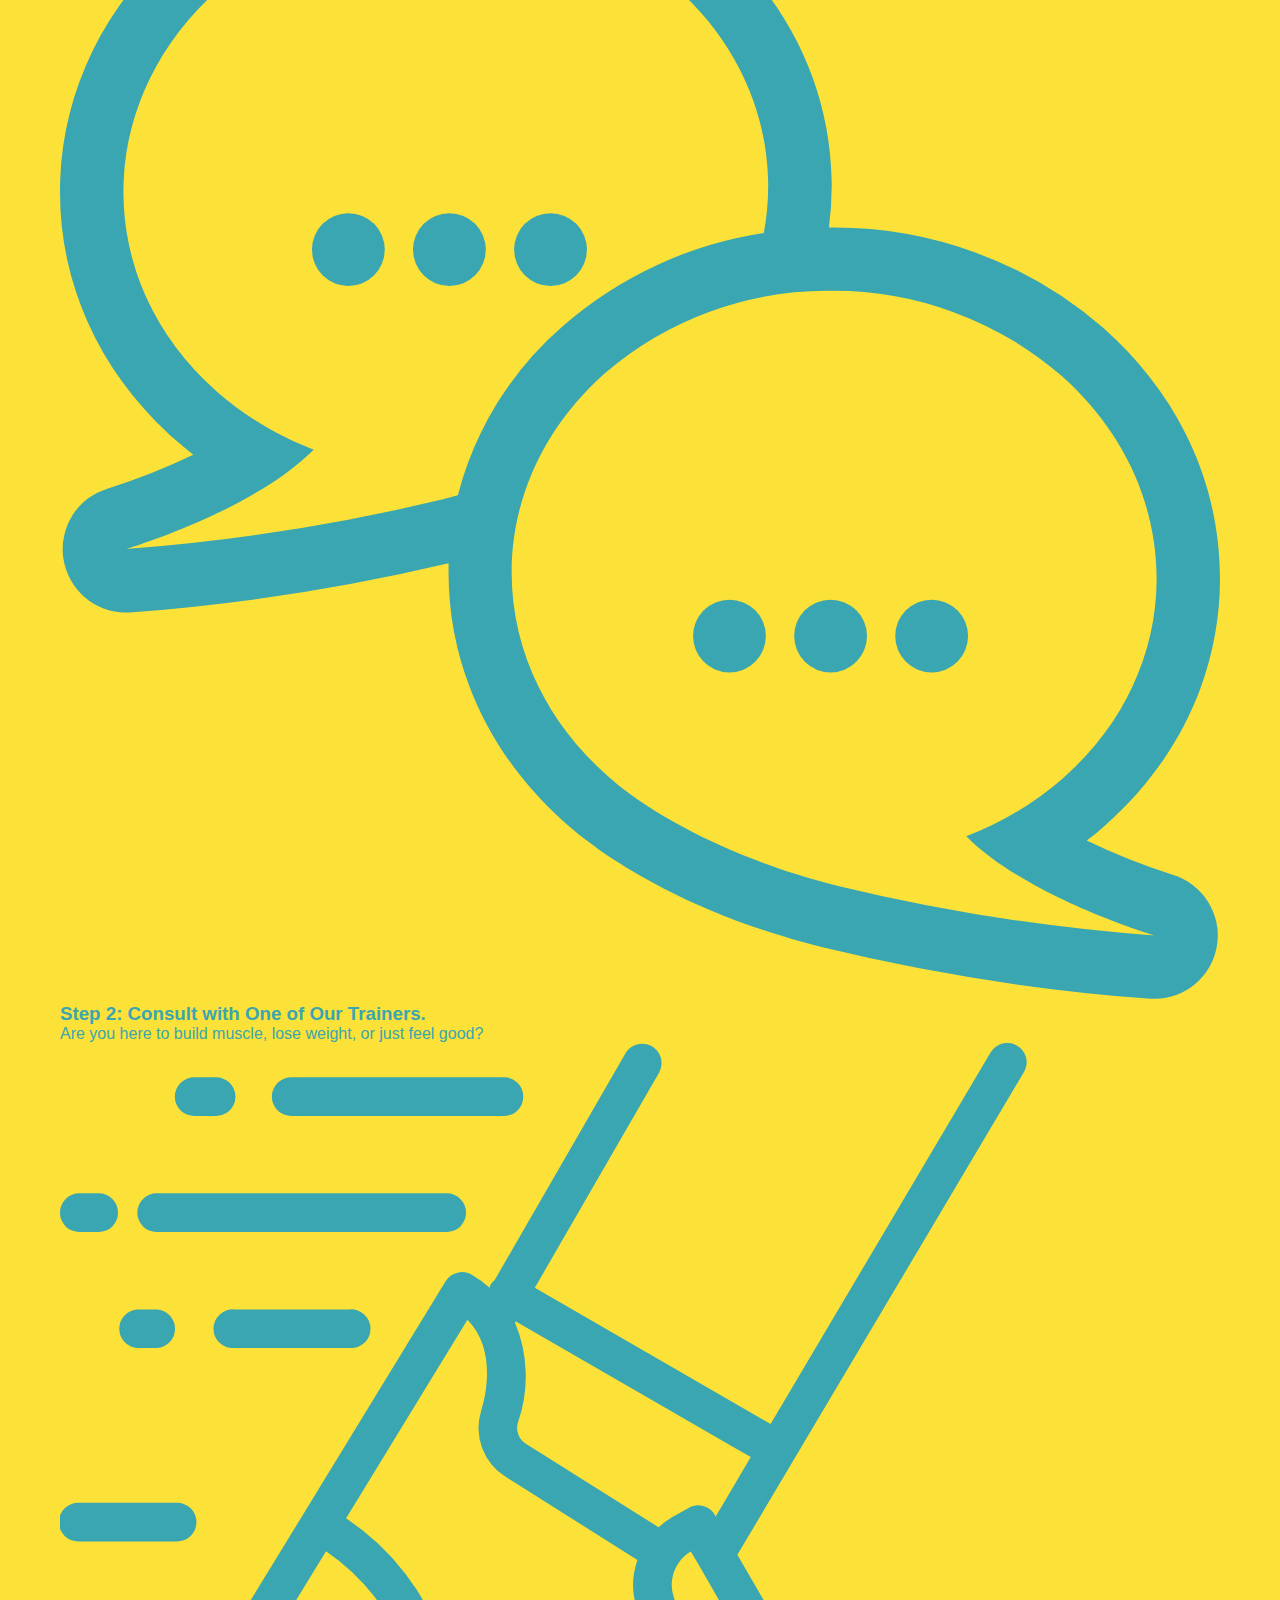
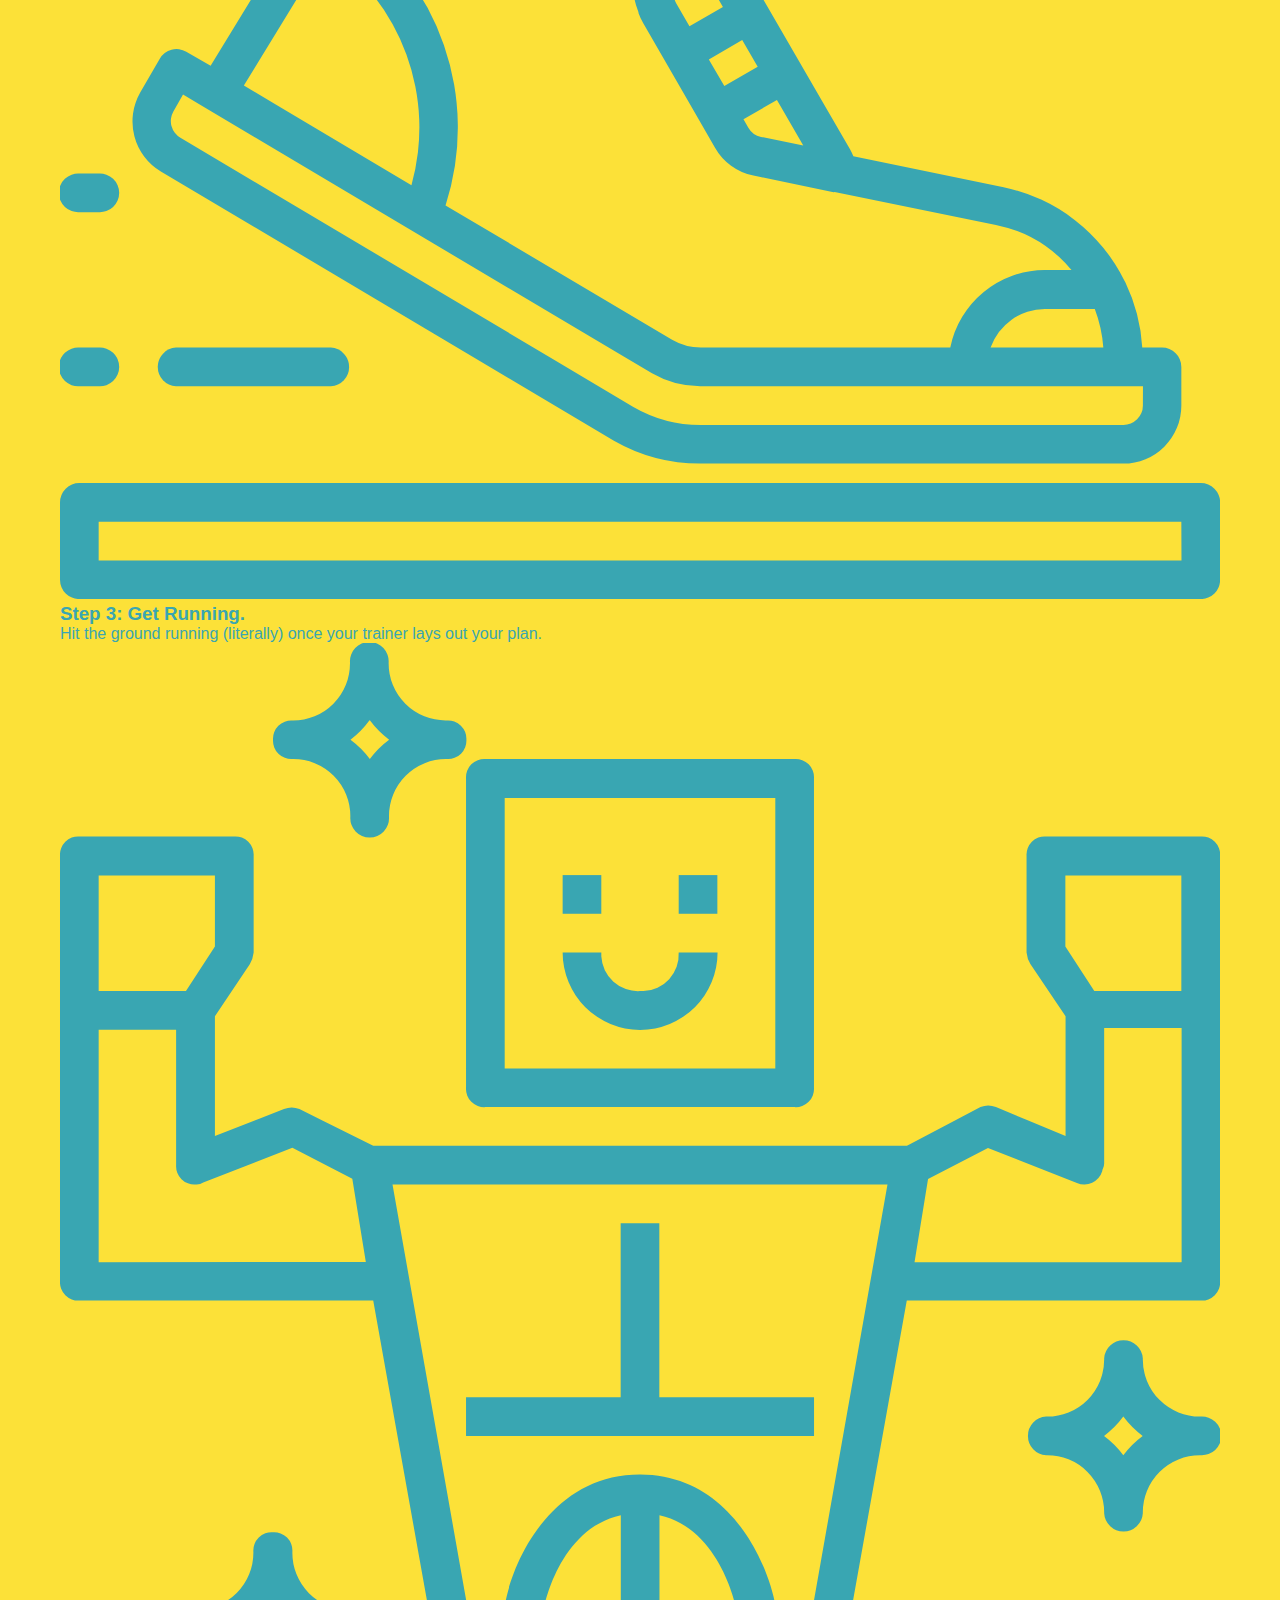
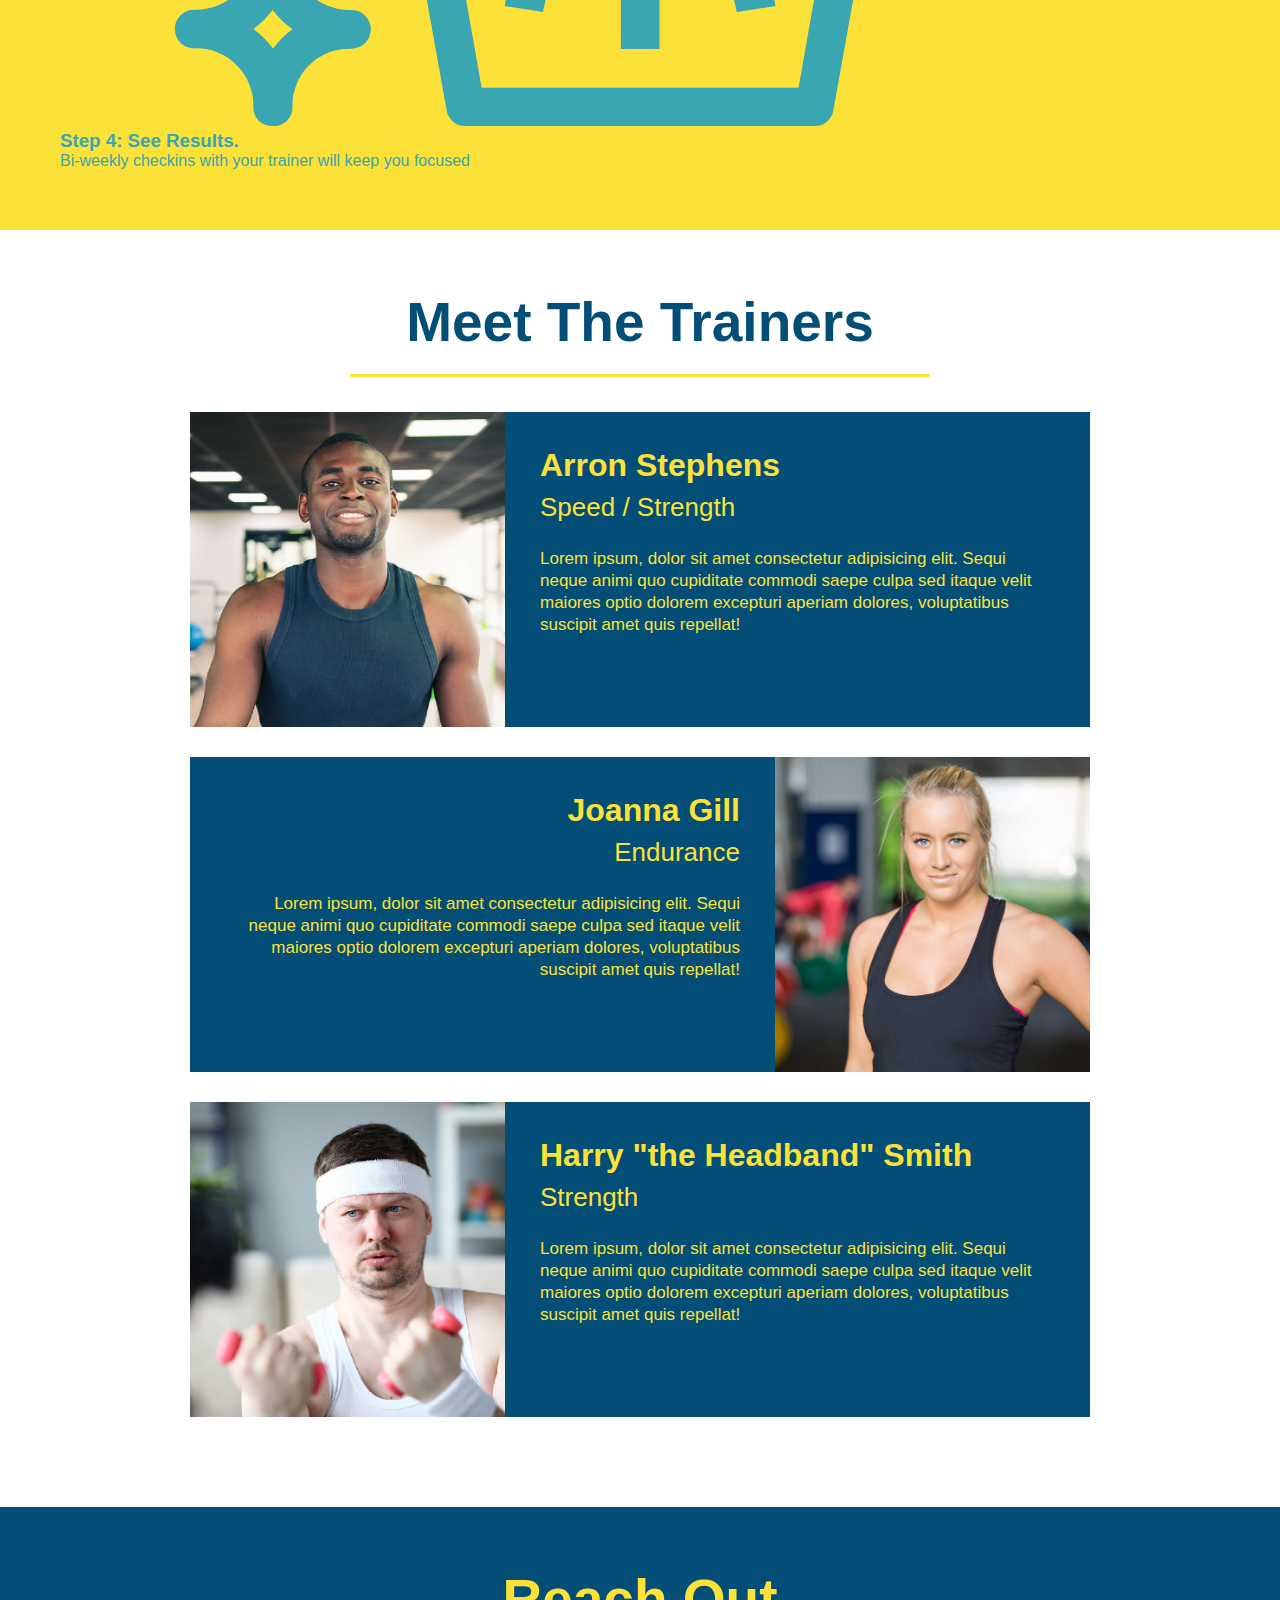
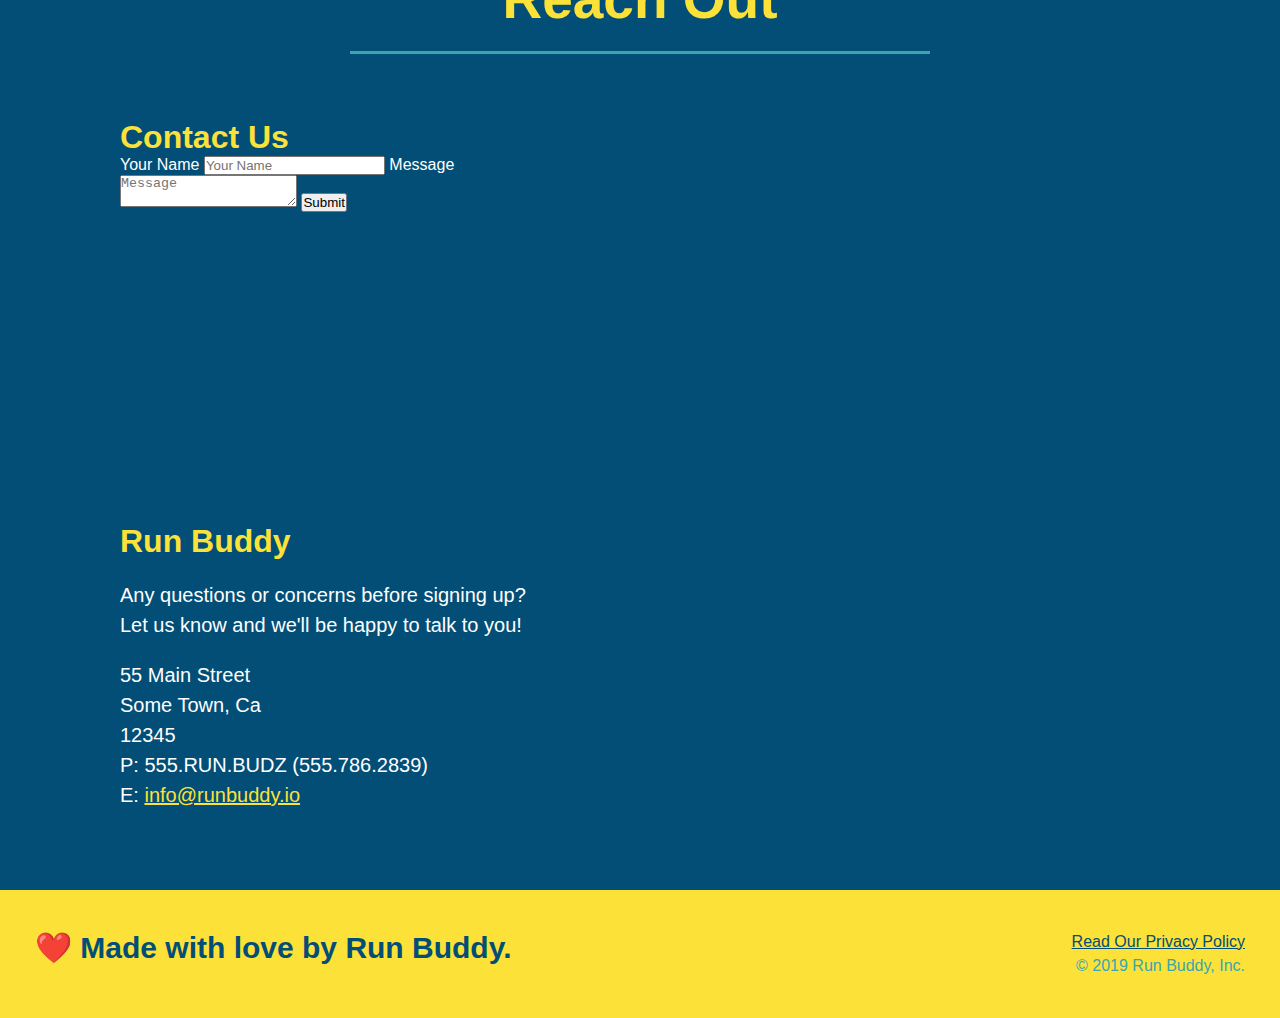
==== commit 837206b8: "add flexbox to the steps" ====
--- a/index.html
+++ b/index.html
@@ -93,10 +93,17 @@
     <div class="flex-row">
       <h2 class="section-title secondary-border">What You Do</h2>
     </div>
-    <div>
-      <img src="./assets/images/step-1.svg" alt="" />
-      <h3>Step 1: <span>Fill Out the Form Above.</span></h3>
-      <p>You're already here, so why not?</p>
+    <div class="step">
+      <h3>Step 1.</h3>
+      <div class="step-info">
+        <div class="step-img">
+          <img src="./assets/images/step-1.svg" alt="" />
+        </div>
+        <div class="step-text">
+          <h4>Fill Out The Form Above</h4>
+          <p>You're already here, so why not?</p>
+        </div>
+      </div>
     </div>
 
     <div>
--- a/assets/css/style.css
+++ b/assets/css/style.css
@@ -157,28 +157,50 @@
     background: #fce138;
   }
   
-  .steps div {
-    margin-bottom: 80px;
-  }
-  
-  .steps img {
-    width: 15%;
-    margin: 10px 0;
-  }
-  
-  .steps h3 {
+  .step-img {
+    flex: 1 12%;
+    margin-right: 20px;
+  }
+  .step h3 {
     color: #024e76;
     font-size: 46px;
-    margin-top: 10px;
-  }
-  
-  .steps p {
+    flex: 1 30%
+  }
+  
+  .step-img img {
+    max-width: 100%;
+  }
+  
+  .steps-text p {
     color: #39a6b2;
-    font-size: 23px;
-  }
-  
-  .steps span {
-    font-size: 38px;
+    font-size: 18px;
+  }
+  
+  .step-text h4 {
+    font-size: 26px;
+    line-height: 1.5;
+    color: #024e76;
+  }
+  
+  .step-text {
+    flex: 12;
+  }
+
+  .step-info {
+    flex: 2 70%;
+    display: flex;
+    flex-wrap: wrap;
+    align-items: center;
+  }
+  .step {
+    margin: 50px auto;
+    padding-bottom: 50px;
+    width: 80%;
+    border-bottom: 1px solid #39a6b2;
+    display: flex;
+    flex-wrap: wrap;
+    align-items: center;
+    justify-content: space-between;
   }
   
   .section-title {
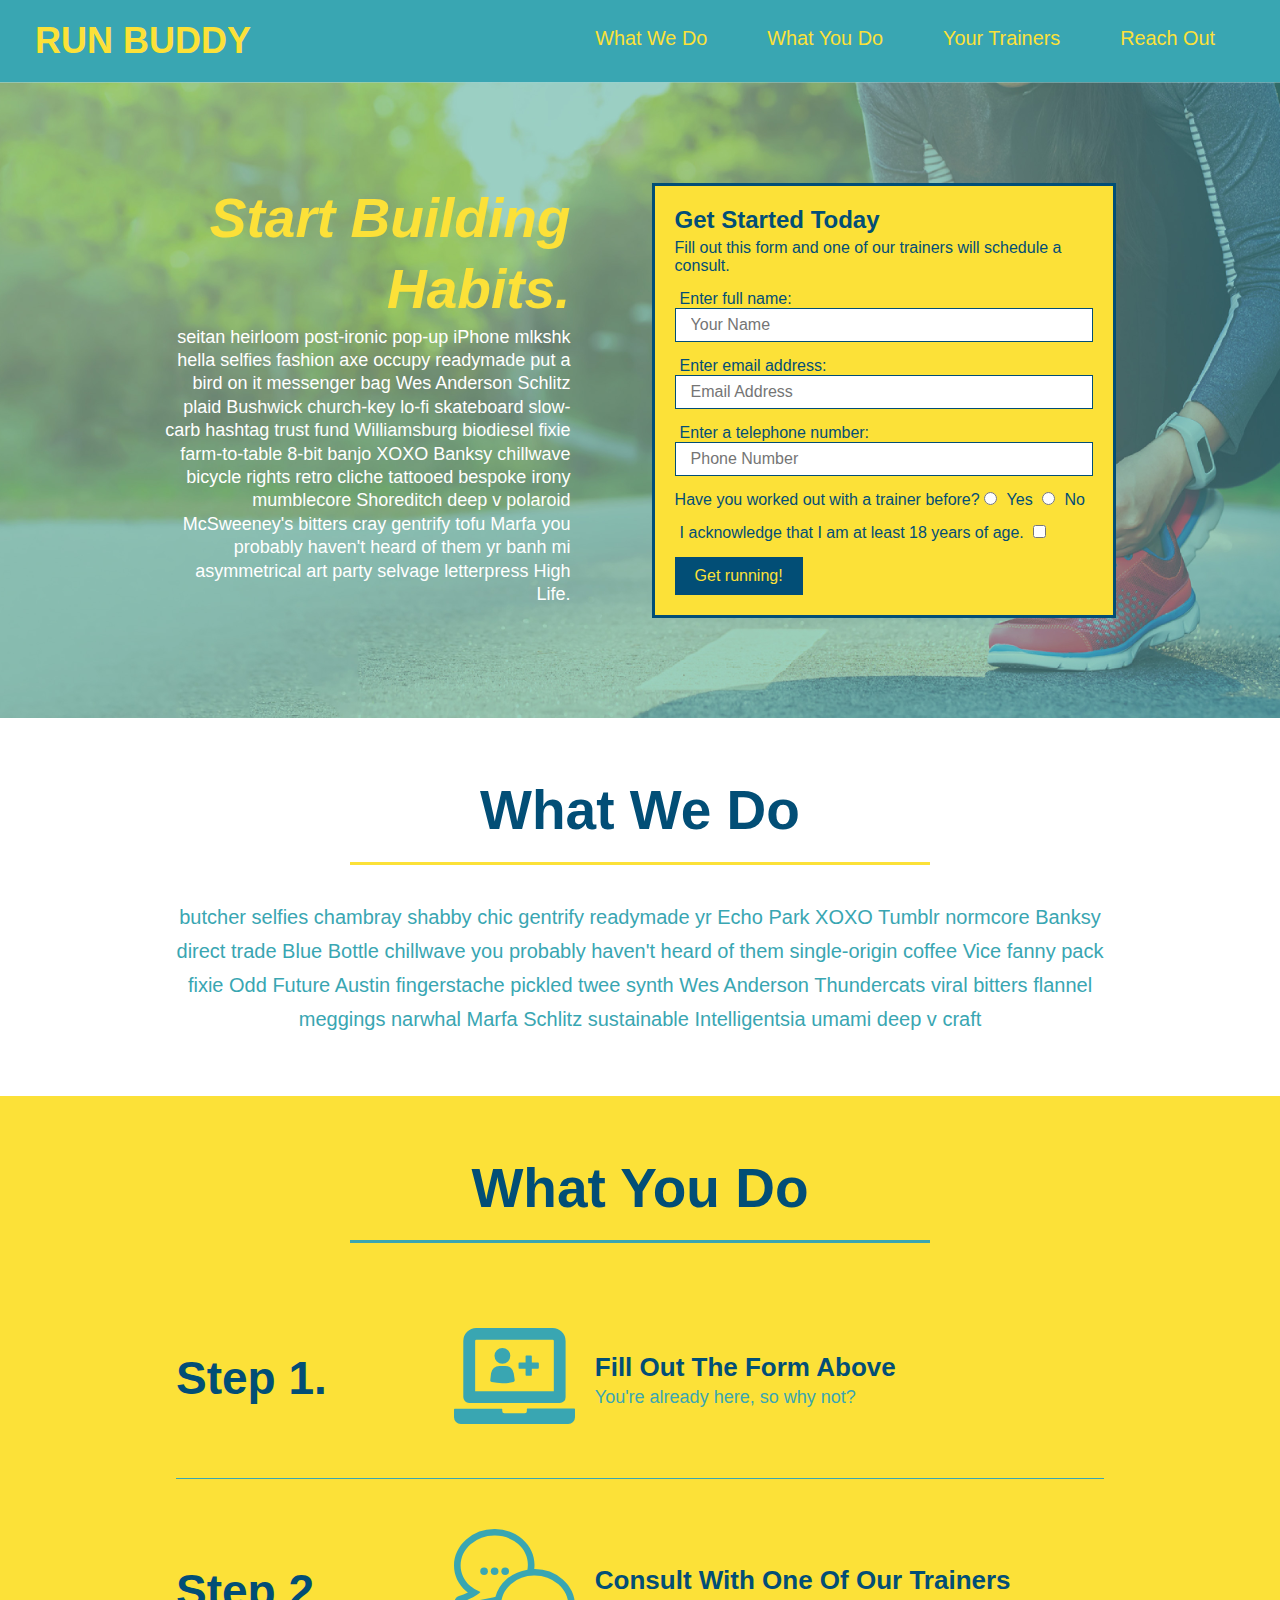
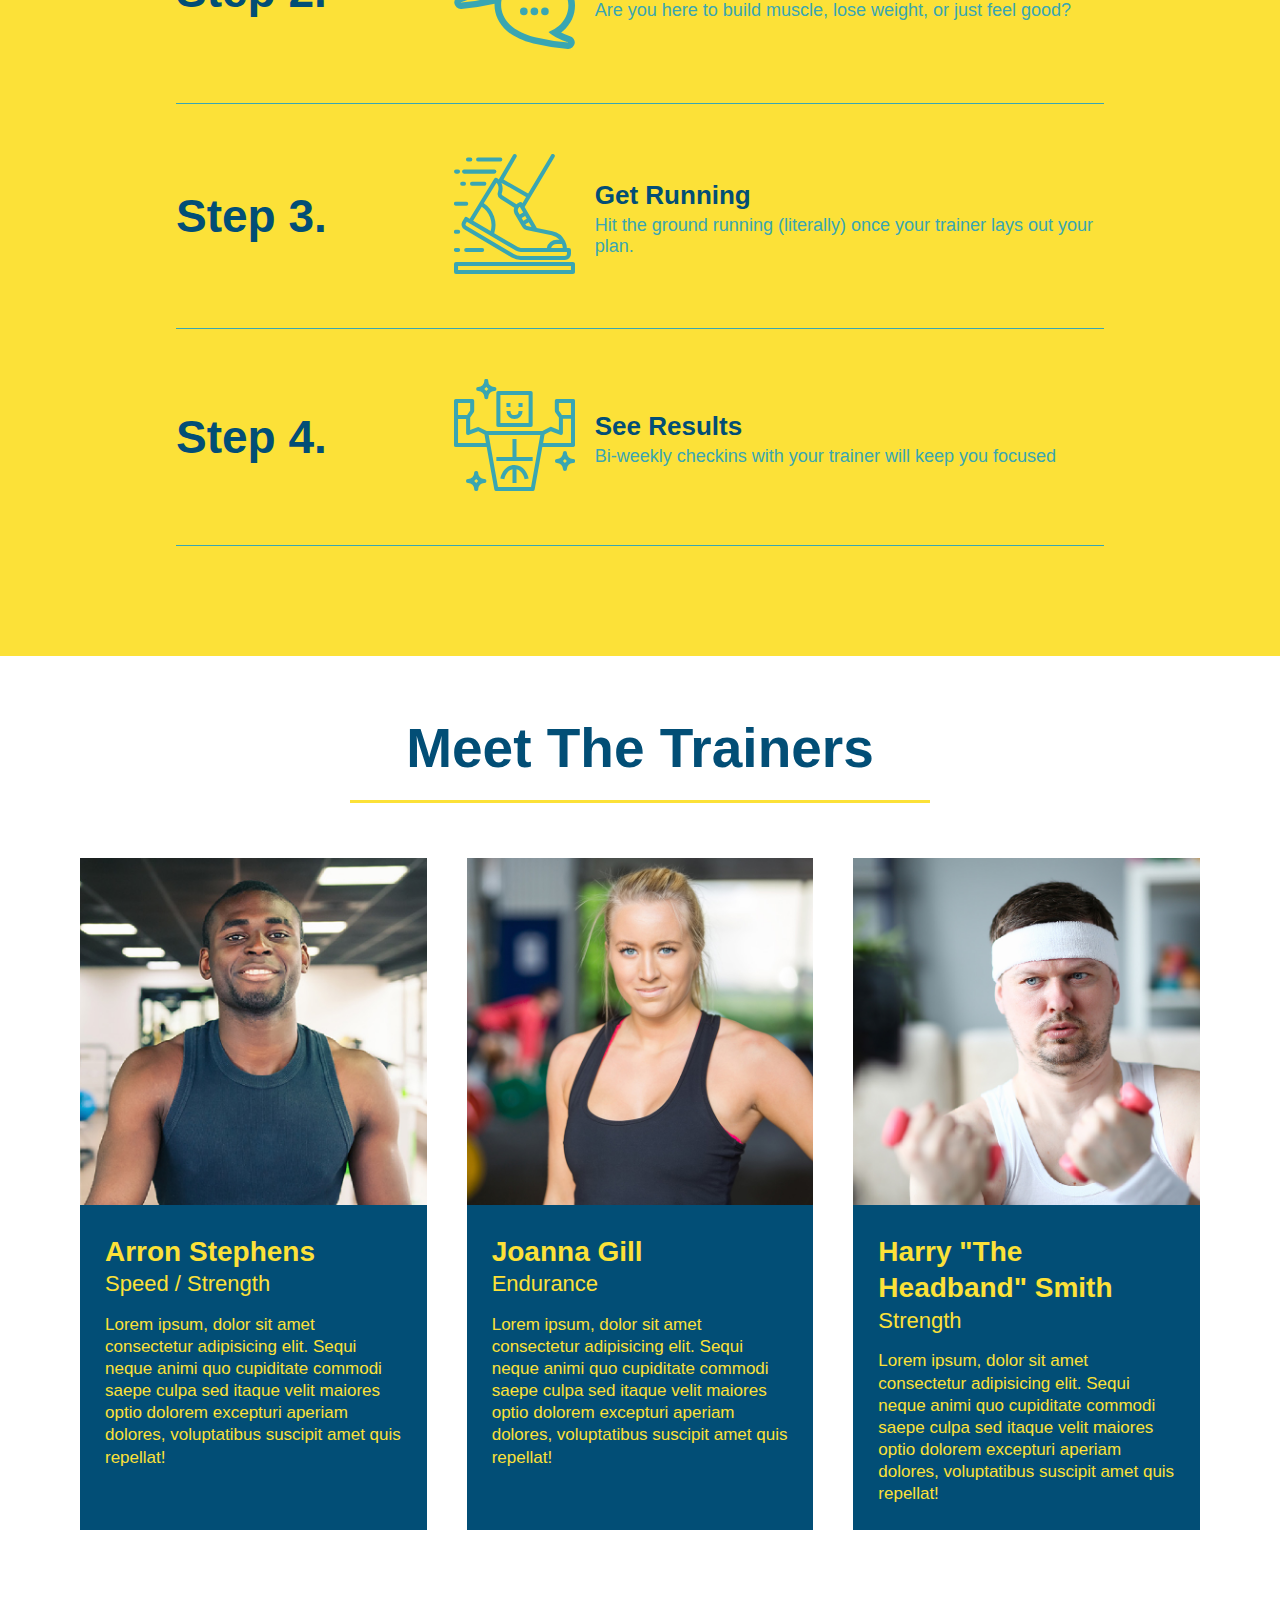
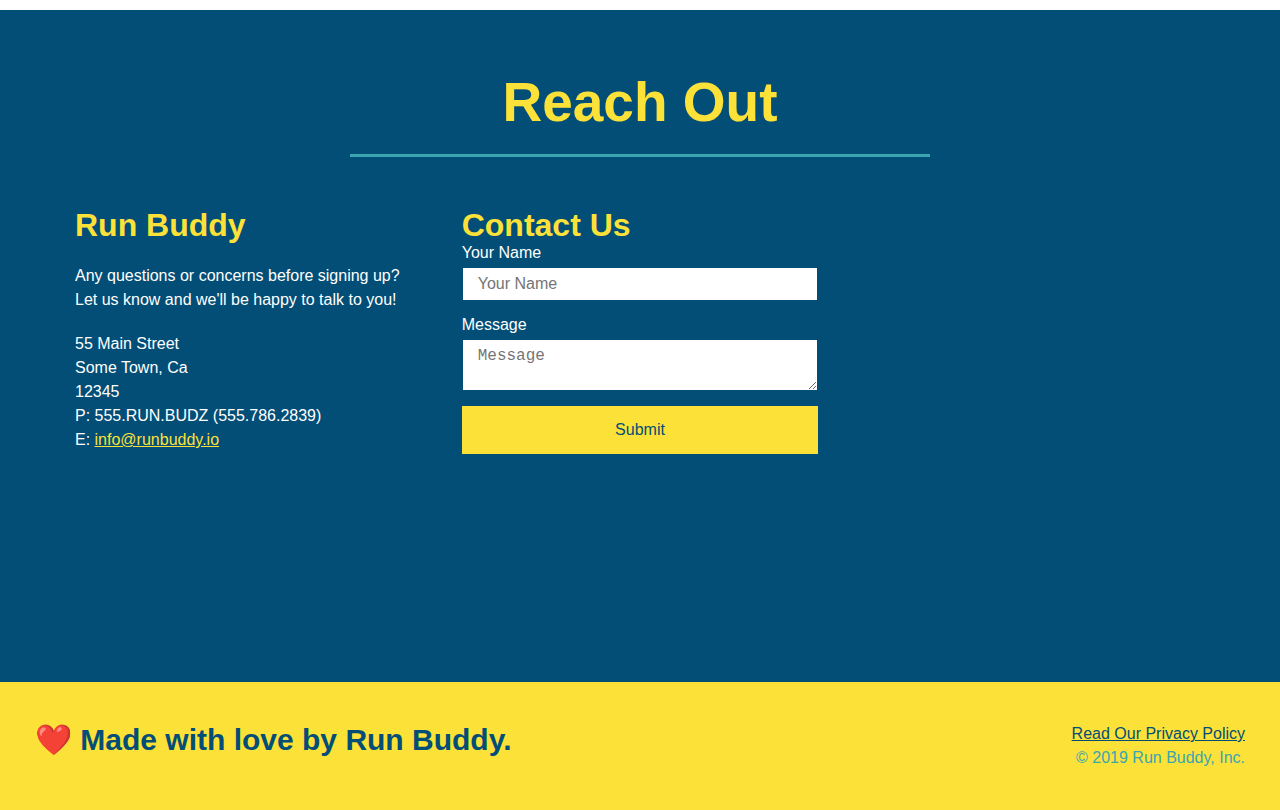
==== commit 9ed07906: "used class code, mine broke" ====
--- a/index.html
+++ b/index.html
@@ -1,228 +1,248 @@
 <!DOCTYPE html>
 <html lang="en">
-
-<head>
-  <meta charset="UTF-8" />
-  <title>Run Buddy</title>
-  <link rel="stylesheet" href="./assets/css/style.css" />
-</head>
-
-<body>
-  <!-- navigation -->
-  <header>
-    <h1>
-      <a href="/">
-        RUN BUDDY
-      </a>
-    </h1>
-    <nav>
-      <!-- Unordered list element -->
-      <ul>
-        <!-- List item element-->
-        <li>
-          <!-- Anchor element -->
-          <a href="#what-we-do">What We Do</a>
-        </li>
-        <li>
-          <a href="#what-you-do">What You Do</a>
-        </li>
-        <li>
-          <a href="#your-trainers">Your Trainers</a>
-        </li>
-        <li>
-          <a href="#reach-out">Reach Out</a>
-        </li>
-      </ul>
-    </nav>
-  </header>
-
-  <!-- hero/jumbotron -->
-  <section class="hero">
-    <div class="hero-cta">
-      <h2>Start Building Habits</h2>
-      <p>Lorem ipsum 
-      </p>
-    </div>
-
-    <div class="hero-form">
-      <h3>Get Started Today</h3>
-      <p>Fill out this form and one of our trainers will schedule a consult</p>
-      <form>
-        <label for="name">Enter full name:</label>
-        <input type="text" placeholder="Your Name" name="name" id="name" class="form-input" />
-        <label for="email">Enter email address:</label>
-        <input type="text" placeholder="Email Address" name="email" id="email" class="form-input" />
-        <label for="phone">Enter a telephone number:</label>
-        <input type="text" placeholder="Phone Number" name="phone" id="phone" class="form-input" />
+  <head>
+    <meta charset="UTF-8" />
+    <link rel="stylesheet" href="./assets/css/style.css">
+    <title>Run Buddy</title>
+  </head>
+  <body>
+    <!-- navigation tags - block level element -->
+    <header>
+      <h1>
+        <a href="/">RUN BUDDY</a>
+      </h1>
+      <nav>
+        <ul>
+          <li>
+            <a href="#what-we-do">What We Do</a>
+          </li>
+          <li>
+            <a href="#what-you-do">What You Do</a>
+          </li>
+          <li>
+            <a href="#your-trainers">Your Trainers</a>
+          </li>
+          <li>
+            <a href="#reach-out">Reach Out</a>
+          </li>
+          
+        </ul>
+      </nav>
+    </header>
+    <!-- end navigation -->
+
+    <!-- hero/jumbotron -->
+    <section class="hero">
+      <div class="hero-cta">
+        <h2>Start Building Habits.</h2>
         <p>
-          Have you worked out with a trainer before?
-
-          <input type="radio" name="trainer-confirm" id="trainer-yes" />
-          <label for="trainer-yes">Yes</label>
-          <input type="radio" name="trainer-confirm" id="trainer-no" />
-          <label for="trainer-no">No</label>
+          seitan heirloom post-ironic pop-up iPhone mlkshk hella selfies fashion axe occupy readymade put a bird on it
+          messenger bag Wes Anderson Schlitz plaid Bushwick church-key lo-fi skateboard slow-carb hashtag trust fund
+          Williamsburg biodiesel fixie farm-to-table 8-bit banjo XOXO Banksy chillwave bicycle rights retro cliche
+          tattooed bespoke irony mumblecore Shoreditch deep v polaroid McSweeney's bitters cray gentrify tofu Marfa you
+          probably haven't heard of them yr banh mi asymmetrical art party selvage letterpress High Life.
         </p>
+      </div>
+
+      <div class="hero-form">
+        <h3>Get Started Today</h3>
+        <p>Fill out this form and one of our trainers will schedule a consult.</p>
+        <form>
+          <label for="name">Enter full name:</label>
+          <input type="text" placeholder="Your Name" id="name" name="name" class="form-input" />
+          <label for="email">Enter email address:</label>
+          <input type="email" placeholder="Email Address" id="email" name="email" class="form-input" />
+          <label for="phone">Enter a telephone number:</label>
+          <input type="tel" placeholder="Phone Number" name="phone" id="phone" class="form-input" />
+          <p>
+            Have you worked out with a trainer before? 
+            <input type="radio" name="trainer-confirm" id="trainer-yes" />
+            <label for="trainer-yes">Yes</label>
+            <input type="radio" name="trainer-confirm" id="trainer-no"/>
+            <label for="trainer-no">No</label>
+          </p>
+          <p>
+            <label for="checkbox">
+              I acknowledge that I am at least 18 years of age.
+            </label>
+            <input type="checkbox" name="checkpoint1" id="checkbox" />
+          </p>
+          <button type="submit">
+            Get running!
+          </button>
+        </form>
+      </div>
+    </section>
+    <!-- end header -->
+
+    <!-- "what we do" start - <section> -->
+    <section id="what-we-do" class="intro">
+      <div class="flex-row">
+        <h2 class="section-title primary-border">
+          What We Do
+        </h2>
+      </div>
+      <div class="flex-row">
         <p>
-          <label for="checkbox">
-            I acknowledge that I am at least 18 years of age.
-          </label>
-          <input type="checkbox" name="checkpoint1" id="checkbox" />
+          butcher selfies chambray shabby chic gentrify readymade yr Echo Park XOXO Tumblr normcore Banksy direct trade  Blue Bottle chillwave you probably haven't heard of them single-origin coffee Vice fanny pack fixie Odd Future Austin fingerstache pickled twee synth Wes Anderson Thundercats viral bitters flannel meggings narwhal Marfa Schlitz sustainable Intelligentsia umami deep v craft
         </p>
-        <button type="submit">
-          Get running!
-        </button>
-      </form>
-    </div>
-  </section>
-
-  <!-- "what we do" section -->
-  <section id="what-we-do" class="intro">
-    <div class="flex-row">
-      <h2 class="section-title primary-border">What We Do</h2>
-    <p>
-      butcher selfies chambray shabby chic gentrify readymade yr Echo Park XOXO Tumblr normcore Banksy direct trade Blue
-      Bottle chillwave you probably haven't heard of them single-origin coffee Vice fanny pack fixie Odd Future Austin
-      fingerstache pickled twee synth Wes Anderson Thundercats viral bitters flannel meggings narwhal Marfa Schlitz
-      sustainable Intelligentsia umami deep v craft
-    </p>
-    </div>
-  </section>
-
-  <!-- "what you do" section -->
-  <section id="what-you-do" class="steps">
-    <div class="flex-row">
-      <h2 class="section-title secondary-border">What You Do</h2>
-    </div>
-    <div class="step">
-      <h3>Step 1.</h3>
-      <div class="step-info">
-        <div class="step-img">
-          <img src="./assets/images/step-1.svg" alt="" />
-        </div>
-        <div class="step-text">
-          <h4>Fill Out The Form Above</h4>
-          <p>You're already here, so why not?</p>
-        </div>
-      </div>
-    </div>
-
-    <div>
-      <img src="./assets/images/step-2.svg" alt="" />
-      <h3>Step 2: <span>Consult with One of Our Trainers.</span></h3>
-      <p>Are you here to build muscle, lose weight, or just feel good?</p>
-    </div>
-
-    <div>
-      <img src="./assets/images/step-3.svg" alt="" />
-      <h3>Step 3: <span>Get Running.</span></h3>
-      <p>Hit the ground running (literally) once your trainer lays out your plan.</p>
-    </div>
-
-    <div>
-      <img src="./assets/images/step-4.svg" alt="" />
-      <h3>Step 4: <span>See Results.</span></h3>
-      <p>Bi-weekly checkins with your trainer will keep you focused</p>
-    </div>
-  </section>
-
-  <!-- "meet the trainers" section -->
-  <section id="your-trainers" class="trainers">
-    <div class="flex-row">
-     <h2 class="section-title primary-border">Meet The Trainers</h2>
-    </div>
-    <article class="trainer">
-      <img src="./assets/images/trainer-1.jpg" alt="Arron Stephens in his workout clothes, ready to pump iron" />
-      <div class="trainer-bio text-left">
-        <h3>Arron Stephens</h3>
-        <h4>Speed / Strength</h4>
-        <p>
-          Lorem ipsum, dolor sit amet consectetur adipisicing elit. Sequi neque animi quo cupiditate commodi saepe culpa
-          sed
-          itaque velit maiores optio dolorem excepturi aperiam dolores, voluptatibus suscipit amet quis repellat!
-        </p>
-      </div>
-    </article>
-
-    <!-- second trainer bio -->
-    <article class="trainer">
-      <div class="trainer-bio text-right">
-        <h3>Joanna Gill</h3>
-        <h4>Endurance</h4>
-        <p>
-          Lorem ipsum, dolor sit amet consectetur adipisicing elit. Sequi neque animi quo cupiditate commodi saepe culpa
-          sed
-          itaque velit maiores optio dolorem excepturi aperiam dolores, voluptatibus suscipit amet quis repellat!
-        </p>
-      </div>
-      <img src="./assets/images/trainer-2.jpg" alt="Joanna Gill cooling off after a workout" />
-    </article>
-
-    <!-- third trainer bio -->
-    <article class="trainer">
-      <img src="./assets/images/trainer-3.jpg"
-        alt="Harry Smith wearing a headband and lifting comically small pink weights" />
-      <div class="trainer-bio text-left">
-        <h3>Harry "the Headband" Smith</h3>
-        <h4>Strength</h4>
-        <p>
-          Lorem ipsum, dolor sit amet consectetur adipisicing elit. Sequi neque animi quo cupiditate commodi saepe culpa
-          sed
-          itaque velit maiores optio dolorem excepturi aperiam dolores, voluptatibus suscipit amet quis repellat!
-        </p>
-      </div>
-    </article>
-  </section>
-
-  <!-- "reach out" section -->
-  <section id="reach-out" class="contact">
-    <div class="flex-row">
-     <h2 class="section-title secondary-border">Reach Out</h2>
-    </div>
-    <div class="contact-info">
-      <div class="contact-form">
-        <h3>Contact Us</h3>
-        <form>
-          <label for="contact-name">Your Name</label>
-          <input type="text" id="contact-name" placeholder="Your Name" />
-
-          <label for="contact-message">Message</label>
-          <textarea id="contact-message" placeholder="Message"></textarea>
-
-          <button type="submit">Submit</button>
-        </form>
-      </div>
-      <iframe 
-        src="https://www.google.com/maps/embed?pb=!1m18!1m12!1m3!1d3147.1079747227936!2d-120.42364418397035!3d37.92790791110593!2m3!1f0!2f0!3f0!3m2!1i1024!2i768!4f13.1!3m3!1m2!1s0x8090c49129b6ac57%3A0xb56c7eb95a2cd8bd!2sMain%20St%2C%20California%2095327!5e0!3m2!1sen!2sus!4v1616426329495!5m2!1sen!2sus"
-        style="border:0;" 
-        allowfullscreen=""
-        loading="lazy">
-      </iframe>
+      </div>
+    </section>
+    <!-- end "what we do" -->
+
+    <!-- "what you do" start -->
+    <section id="what-you-do" class="steps">
+      <div class="flex-row">
+        <h2 class="section-title secondary-border">
+          What You Do
+        </h2> 
+      </div>
+      <div class="step">
+        <h3>Step 1.</h3>
+        <div class="step-info">
+          <div class="step-img">
+            <img src="./assets/images/step-1.svg" alt="" />
+          </div>
+          <div class="step-text">
+            <h4>Fill Out The Form Above</h4>
+            <p>You're already here, so why not?</p>
+          </div>
+        </div>
+      </div>
+      <div class="step">
+        <h3>Step 2.</h3>
+        <div class="step-info">
+          <div class="step-img">
+            <img src="./assets/images/step-2.svg" alt="" />
+          </div>
+          <div class="step-text">
+            <h4>Consult With One Of Our Trainers</h4>
+            <p>Are you here to build muscle, lose weight, or just feel good?</p>
+          </div>
+        </div>
+      </div>
+      <div class="step">
+        <h3>Step 3.</h3>
+        <div class="step-info">
+          <div class="step-img">
+            <img src="./assets/images/step-3.svg" alt="" />
+          </div>
+          <div class="step-text">
+            <h4>Get Running</h4>
+            <p>Hit the ground running (literally) once your trainer lays out your plan.</p>
+          </div>
+        </div>
+      </div>
+      <div class="step">
+        <h3>Step 4.</h3>
+        <div class="step-info">
+          <div class="step-img">
+            <img src="./assets/images/step-4.svg" alt="" />
+          </div>
+          <div class="step-text">
+            <h4>See Results</h4>
+            <p>Bi-weekly checkins with your trainer will keep you focused</p>
+          </div>
+        </div>
+      </div>
+    </section>
+    <!-- "what you do" end -->
+
+    <!-- "meet the trainers" start -->
+    <section id="your-trainers">
+      <div class="flex-row">
+        <h2 class="section-title primary-border">
+          Meet The Trainers
+        </h2>
+      </div>
+
+      <div class="trainers">
+        <article class="trainer">
+          <img src="./assets/images/trainer-1.jpg" alt="Arron Stephens in his workout clothes, ready to pump iron" />
+          <div class="trainer-bio">
+            <h3 class="trainer-name">Arron Stephens</h3>
+            <h4 class="trainer-role">Speed / Strength</h4>
+            <p>Lorem ipsum, dolor sit amet consectetur adipisicing elit. Sequi neque animi quo cupiditate commodi saepe culpa sed itaque velit maiores optio dolorem excepturi aperiam dolores, voluptatibus suscipit amet quis repellat!</p>
+          </div>
+        </article>
+
+        <article class="trainer">
+          <img src="./assets/images/trainer-2.jpg" alt="Joanna Gill cooling off after a work out" />
+          <div class="trainer-bio">
+            <h3 class="trainer-name">Joanna Gill</h3>
+            <h4 class="trainer-role">Endurance</h4>
+            <p>Lorem ipsum, dolor sit amet consectetur adipisicing elit. Sequi neque animi quo cupiditate commodi saepe culpa sed itaque velit maiores optio dolorem excepturi aperiam dolores, voluptatibus suscipit amet quis repellat!</p>
+            </div>
+          </article>
+
+        <article class="trainer">
+          <img src="./assets/images/trainer-3.jpg" alt="Harry Smith wearing a headband and lifting comically small pink weights" />
+          <div class="trainer-bio">
+            <h3 class="trainer-name">Harry "The Headband" Smith</h3>
+            <h4 class="trainer-role">Strength</h4>
+            <p>Lorem ipsum, dolor sit amet consectetur adipisicing elit. Sequi neque animi quo cupiditate commodi saepe culpa sed itaque velit maiores optio dolorem excepturi aperiam dolores, voluptatibus suscipit amet quis repellat!</p>
+          </div>
+        </article>
+      </div>
+    </section>
+    <!-- "meet the trainers" end -->
+
+    <!-- "reach out" start -->
+    <section id="reach-out" class="contact">
+      <div class="flex-row">
+        <h2 class="section-title secondary-border">
+          Reach Out
+        </h2>
+      </div>
+
+      <div class="contact-info">
+        <div>
+          <h3>Run Buddy</h3>
+          <p>
+            Any questions or concerns before signing up? 
+            <br/>
+            Let us know and we'll be happy to talk to you!
+          </p>
+
+          <address>
+            55 Main Street <br/>
+            Some Town, Ca <br/>
+            12345<br/>
+            P: 555.RUN.BUDZ (555.786.2839)<br/>
+            E: <a href="mailto:info@runbuddy.io">info@runbuddy.io</a>
+          </address>
+          
+        </div>
+
+        <div class="contact-form">
+          <h3>Contact Us</h3>
+          <form>
+            <label for="contact-name">Your Name</label>
+            <input type="text" id="contact-name" placeholder="Your Name" />
+        
+            <label for="contact-message">Message</label>
+            <textarea id="contact-message" placeholder="Message"></textarea>
+        
+            <button type="submit">Submit</button>
+          </form>
+        </div>
+        
+        <iframe
+          src="https://www.google.com/maps/embed?pb=!1m14!1m12!1m3!1d12182.30520634488!2d-74.0652613!3d40.2407219!2m3!1f0!2f0!3f0!3m2!1i1024!2i768!4f13.1!5e0!3m2!1sen!2sus!4v1561060983193!5m2!1sen!2sus"
+          frameborder="0" style="border:0" allowfullscreen>
+        </iframe>
+      </div>
+    </section>
+    <!-- "reach out" end -->
+
+    <!-- footer -->
+    <footer>
+      <h2>❤️ Made with love by Run Buddy.</h2>
       <div>
-        <h3>Run Buddy</h3>
-        <p>
-          Any questions or concerns before signing up?
-          <br />
-          Let us know and we'll be happy to talk to you!
-        </p>
-        <address>
-          55 Main Street <br />
-          Some Town, Ca <br />
-          12345<br />
-          P: 555.RUN.BUDZ (555.786.2839)<br />
-          E: <a href="mailto:info@runbuddy.io">info@runbuddy.io</a>
-        </address>
-      </div>
-    </div>
-  </section>
-
-  <!-- footer -->
-  <footer>
-    <h2>❤️ Made with love by Run Buddy.</h2>
-    <div>
-      <a href="privacy-policy.html">Read Our Privacy Policy</a><br />
-      &copy; 2019 Run Buddy, Inc.
-    </div>
-  </footer>
-</body>
-
-</html>+        <a href="./privacy-policy.html">Read Our Privacy Policy</a><br/>
+        &copy; 2019 Run Buddy, Inc.
+      </div>
+    </footer>
+    <!-- footer end -->
+  </body>
+</html>
--- a/assets/css/style.css
+++ b/assets/css/style.css
@@ -1,315 +1,361 @@
 * {
-    margin: 0;
-    padding: 0;
-    box-sizing: border-box;
-  }
-  
-  body {
-    /* more on this crazy alphanumerical value in a minute! */
-    color: #39a6b2;
-    font-family: Helvetica, Arial, sans-serif;
-  }
-  
-  /* apply styles to <header> */
-  header {
-    padding: 20px 35px;
-    background-color: #39a6b2;
-    display: flex;
-    justify-content: space-between;
-    flex-wrap: wrap;
-  }
-  
-  header h1 {
-    font-weight: bold;
-    font-size: 36px;
-    color: #fce138;
-    margin: 0;
-  }
-  header a {
-    text-decoration: none;
-    color: #fce138;
-  }
-  
-  header nav {
-    margin: 7px 0;
-  }
-  
-  header nav ul {
-    display: flex;
-    flex-wrap: wrap;
-    justify-content: space-between;
-    align-items: center;
-    list-style: none;
-  }
-  
-  header nav ul li a {
-    margin: 0 30px;
-    font-weight: lighter;
-    font-size: 1.55vw;
-  }
-  
-  footer {
-    display: flex;
-    justify-content: space-between;
-    flex-wrap: wrap;
-    background: #fce138;
-    width: 100%;
-    padding: 40px 35px;
-  }
-  
-  footer h2 {
-    color: #024e76;
-    font-size: 30px;
-    margin: 0;
-  }
-  
-  footer div {
-    line-height: 1.5;
-    text-align: right;
-  }
-  
-  footer a {
-    color: #024e76;
-  }
-  
-  section {
-    padding: 60px;
-  }
-  
-  /* Hero Style Start */
-  .hero {
-    background-image: url('../images/hero-bg.jpg');
-    background-size: cover;
-    background-position: center;
-    display: flex;
-    justify-content: center;
-    flex-wrap: wrap;
-  }
-
-  
-  /* Hero Style End */
-  
-  .hero-form {
-    border: 3px solid #024e76;
-    background-color: #fce138;
-    padding: 20px;
-    color: #024e76;
-    width: 40%;
-    margin: 3.5%;
-    
-  }
-  
-  .hero-form h3 {
-    font-size: 24px;
-    margin: 0;
-  }
-  .hero-form p {
-    margin: 5px 0 15px 0;
-  }
-
-  .hero-cta {
-    width: 35%;
-    text-align: right;
-    margin: 3.5%;
-    color: #fff;
-    font-size: 18px;
-    line-height: 1.3;
-  }
-
-  .hero-cta h2 {
-    font-style: italic;
-    font-size: 55px;
-    color: #fce138;
-  }
-  
-  .form-input {
-    border: 1px solid #024e76;
-    display: block;
-    padding: 7px 15px;
-    font-size: 16px;
-    color: #024e76;
-    width: 100%;
-    margin-bottom: 15px;
-  }
-  
-  .hero-form label {
-    margin: 0 5px;
-  }
-  
-  .hero-form button {
-    color: #fce138;
-    background-color: #024e76;
-    border: none;
-    padding: 10px 20px;
-    font-size: 16px;
-  }
-  
-  .intro p {
-    line-height: 1.7;
-    color: #39a6b2;
-    width: 80%;
-    font-size: 20px;
-    margin: 0 auto;
-    text-align: center;
-  }
-  
-  .steps {
-    background: #fce138;
-  }
-  
-  .step-img {
-    flex: 1 12%;
-    margin-right: 20px;
-  }
-  .step h3 {
-    color: #024e76;
-    font-size: 46px;
-    flex: 1 30%
-  }
-  
-  .step-img img {
-    max-width: 100%;
-  }
-  
-  .steps-text p {
-    color: #39a6b2;
-    font-size: 18px;
-  }
-  
-  .step-text h4 {
-    font-size: 26px;
-    line-height: 1.5;
-    color: #024e76;
-  }
-  
-  .step-text {
-    flex: 12;
-  }
-
-  .step-info {
-    flex: 2 70%;
-    display: flex;
-    flex-wrap: wrap;
-    align-items: center;
-  }
-  .step {
-    margin: 50px auto;
-    padding-bottom: 50px;
-    width: 80%;
-    border-bottom: 1px solid #39a6b2;
-    display: flex;
-    flex-wrap: wrap;
-    align-items: center;
-    justify-content: space-between;
-  }
-  
-  .section-title {
-    font-size: 55px;
-    color: #024e76;
-    border-bottom: 3px solid;
-    padding-bottom: 20px;
-    text-align: center;
-    margin: 0 auto 35px auto;
-    width: 50%;
-  }
-  
-  .primary-border {
-    border-color: #fce138;
-  }
-  
-  .secondary-border {
-    border-color: #39a6b2;
-  }
-  
-  .trainers {
-    text-align: center;
-  }
-  
-  .trainer {
-    width: 900px;
-    margin: 0 auto 30px auto;
-    background: #024e76;
-    color: #fce138;
-    overflow: auto;
-  }
-  
-  .trainer img {
-    width: 35%;
-    float: left;
-  }
-  
-  .trainer-bio {
-    padding: 35px;
-    float: left;
-    width: 65%;
-  }
-  
-  .trainer-bio h3 {
-    font-size: 32px;
-    margin-bottom: 8px;
-  }
-  
-  .trainer-bio h4 {
-    font-weight: lighter;
-    font-size: 26px;
-    margin-bottom: 25px;
-  }
-  
-  .trainer-bio p {
-    font-size: 17px;
-    line-height: 1.3;
-  }
-  
-  .text-left {
-    text-align: left;
-  }
-  
-  .text-right {
-    text-align: right;
-  }
-  
-  /* REACH OUT STYLES START */
-  .contact {
-    background: #024e76;
-  }
-  
-  .contact h2 {
-    color: #fce138;
-  }
-  
-  .contact-info iframe {
-    width: 400px;
-    height: 400px;
-  }
-  
-  .contact-info div {
-    width: 410px;
-    display: inline-block;
-    vertical-align: top;
-    text-align: left;
-    margin: 30px 0 0 60px;
-    color: white;
-  }
-  
-  .contact-info h3 {
-    color: #fce138;
-    font-size: 32px;
-  }
-  
-  .contact-info p,
-  .contact-info address {
-    margin: 20px 0;
-    line-height: 1.5;
-    font-size: 20px;
-    font-style: normal;
-  }
-  
-  .contact-info a {
-    color: #fce138;
-  }
-  
-  .flex-row {
-    display: flex;
-  }
-  /* REACH OUT STYLES END */
-  +  box-sizing: border-box;
+  margin: 0;
+  padding: 0;
+}
+
+body {
+  color: #39a6b2;
+  font-family: Helvetica, Arial, sans-serif;
+}
+
+
+/* HEADER / NAV BAR STYLES START */
+
+header {
+  padding: 20px 35px;
+  background-color: #39a6b2;
+  display: flex;
+  justify-content: space-between;
+  flex-wrap: wrap;
+}
+
+header h1 {
+  font-weight: bold;
+  margin: 0;
+  font-size: 36px;
+  color: #fce138;
+}
+
+header a {
+  text-decoration: none;
+  color: #fce138;
+}
+
+header nav {
+  margin: 7px 0;
+}
+
+header nav ul {
+  display: flex;
+  flex-wrap: wrap;
+  justify-content: space-between;
+  align-items: center;
+  list-style: none;
+}
+
+header nav ul li a {
+  margin: 0 30px;
+  font-weight: lighter;
+  font-size: 1.55vw;
+}
+
+/* HEADER / NAVBAR STYLES END */
+
+
+
+/* FOOTER STYLES START */
+footer {
+  background: #fce138;
+  padding: 40px 35px;
+  display: flex;
+  justify-content: space-between;
+  flex-wrap: wrap;
+  width: 100%;
+}
+
+footer h2 {
+  color: #024e76;
+  font-size: 30px;
+  margin: 0;
+}
+
+footer div {
+  line-height: 1.5;
+  text-align: right;
+}
+
+footer a {
+  color: #024e76;
+}
+/* END FOOTER STYLES */
+
+/* STYLE ALL SECTION TAGS */
+section {
+  padding: 60px;
+}
+
+/* HERO STYLES START */
+.hero {
+  background-image: url('../images/hero-bg.jpg');
+  background-size: cover;
+  background-position: center;
+  display: flex;
+  justify-content: center;
+  flex-wrap: wrap;
+}
+
+.hero-cta {
+  width: 35%;
+  text-align: right;
+  margin: 3.5%;
+  color: #fff;
+  font-size: 18px;
+  line-height: 1.3;
+}
+
+.hero-cta h2 {
+  font-style: italic;
+  font-size: 55px;
+  color: #fce138;
+}
+
+.hero-form {
+  border: 3px solid #024e76;
+  background-color: #fce138;
+  padding: 20px;
+  color: #024e76;
+  width: 40%;
+  margin: 3.5%;
+}
+
+.hero-form h3 {
+  font-size: 24px;
+  margin: 0;
+}
+.hero-form p {
+  margin: 5px 0 15px 0;
+}
+
+.form-input {
+  border: 1px solid #024e76;
+  display: block;
+  padding: 7px 15px;
+  font-size: 16px;
+  color: #024e76;
+  width: 100%;
+  margin-bottom: 15px; 
+}
+
+.hero-form label {
+  margin: 0 5px;
+}
+
+.hero-form button {
+  color: #fce138;
+  background-color: #024e76;
+  border: none;
+  padding: 10px 20px;
+  font-size: 16px;
+} 
+/* HERO STYLES END */
+
+
+/* SECTION TITLE STYLES START */
+.section-title {
+  font-size: 55px;
+  border-bottom: 3px solid;
+  color: #024e76;
+  padding-bottom: 20px;
+  text-align: center;
+  margin: 0 auto 35px auto;
+  width: 50%;
+}
+
+.primary-border {
+  border-color: #fce138;
+}
+
+.secondary-border {
+  border-color: #39a6b2;
+}
+/* SECTION TITLE STYLES END */
+
+/* WHAT WE DO STYLES */
+
+.intro p {
+  line-height: 1.7;
+  color: #39a6b2;
+  width: 80%;
+  margin: 0 auto;
+  font-size: 20px;
+  text-align: center;
+}
+/* WHAT YOU DO STYLES END */
+
+
+/* WHAT YOU DO STYLES START */
+.steps { 
+  background: #fce138;
+}
+
+.step {
+  margin: 50px auto;
+  padding-bottom: 50px;
+  width: 80%;
+  border-bottom: 1px solid #39a6b2;
+  display: flex;
+  flex-wrap: wrap;
+  align-items: center;
+  justify-content: space-between;
+}
+
+.step h3 {
+  color: #024e76;
+  font-size: 46px;
+  flex: 1 30%;
+}
+
+.step-info {
+  flex: 2 70%;
+  display: flex;
+  flex-wrap: wrap;
+  align-items: center;
+}
+
+.step-img {
+  flex: 1 12%;
+  margin-right: 20px;
+}
+
+.step-img img {
+  max-width: 100%;
+}
+
+.step-text {
+  flex: 12;
+}
+
+.step-text p {
+  color: #39a6b2;
+  font-size: 18px;
+}
+
+.step-text h4 {
+  font-size: 26px;
+  line-height: 1.5;
+  color: #024e76;
+}
+
+/* WHAT YOU DO STYLES END */
+
+/* MEET THE TRAINERS START */
+.trainers {
+  width: 100%;
+  margin: 0 auto;
+  display: flex;
+  flex-wrap: wrap;
+  justify-content: space-around;
+}
+
+.trainer {
+  margin: 20px;
+  flex: 1;
+  background: #024e76;
+  color: #fce138;
+}
+
+.trainer img {
+  width: 100%;
+}
+
+.trainer-bio {
+  padding: 25px;
+  line-height: 1.3;
+}
+
+.trainer-bio h3 {
+  font-size: 28px;
+}
+
+.trainer-bio h4 {
+  font-weight: lighter;
+  font-size: 22px;
+  margin-bottom: 15px;
+}
+
+.trainer-bio p {
+  font-size: 17px;
+}
+/* TRAINER STYLES END */
+
+/* REACH OUT STYLES START */
+.contact {
+  background: #024e76;
+}
+
+.contact h2 {
+  color: #fce138;
+}
+
+.contact-info {
+  display: flex;
+  justify-content: space-between;
+  flex-wrap: wrap;
+}
+
+.contact-info > * {
+  flex: 1;
+  margin: 15px;
+}
+
+.contact-info iframe {
+  height: 400px;
+}
+
+.contact-info div {
+  color: white;
+}
+
+.contact-info h3 {
+  color: #fce138;
+  font-size: 32px;
+}
+
+.contact-info p, .contact-info address {
+  margin: 20px 0;
+  line-height: 1.5;
+  font-size: 16px;
+  font-style: normal;
+}
+
+.contact-form input, .contact-form textarea {
+  border: 1px solid #024e76;
+  display: block;
+  padding: 7px 15px;
+  font-size: 16px;
+  color: #024e76;
+  width: 100%;
+  margin-bottom: 15px;
+  margin-top: 5px;
+}
+
+.contact-form button {
+  width: 100%;
+  border: none;
+  background: #fce138;
+  color: #024e76;
+  text-align: center;
+  padding: 15px 0;
+  font-size: 16px;
+}
+
+.contact-info a {
+  color: #fce138;
+}
+
+
+/* REACH OUT STYLES END */
+
+/* UTILITIES */
+.text-left {
+  text-align: left;
+}
+
+.text-right {
+  text-align: right;
+}
+
+.flex-row {
+  display: flex;
+}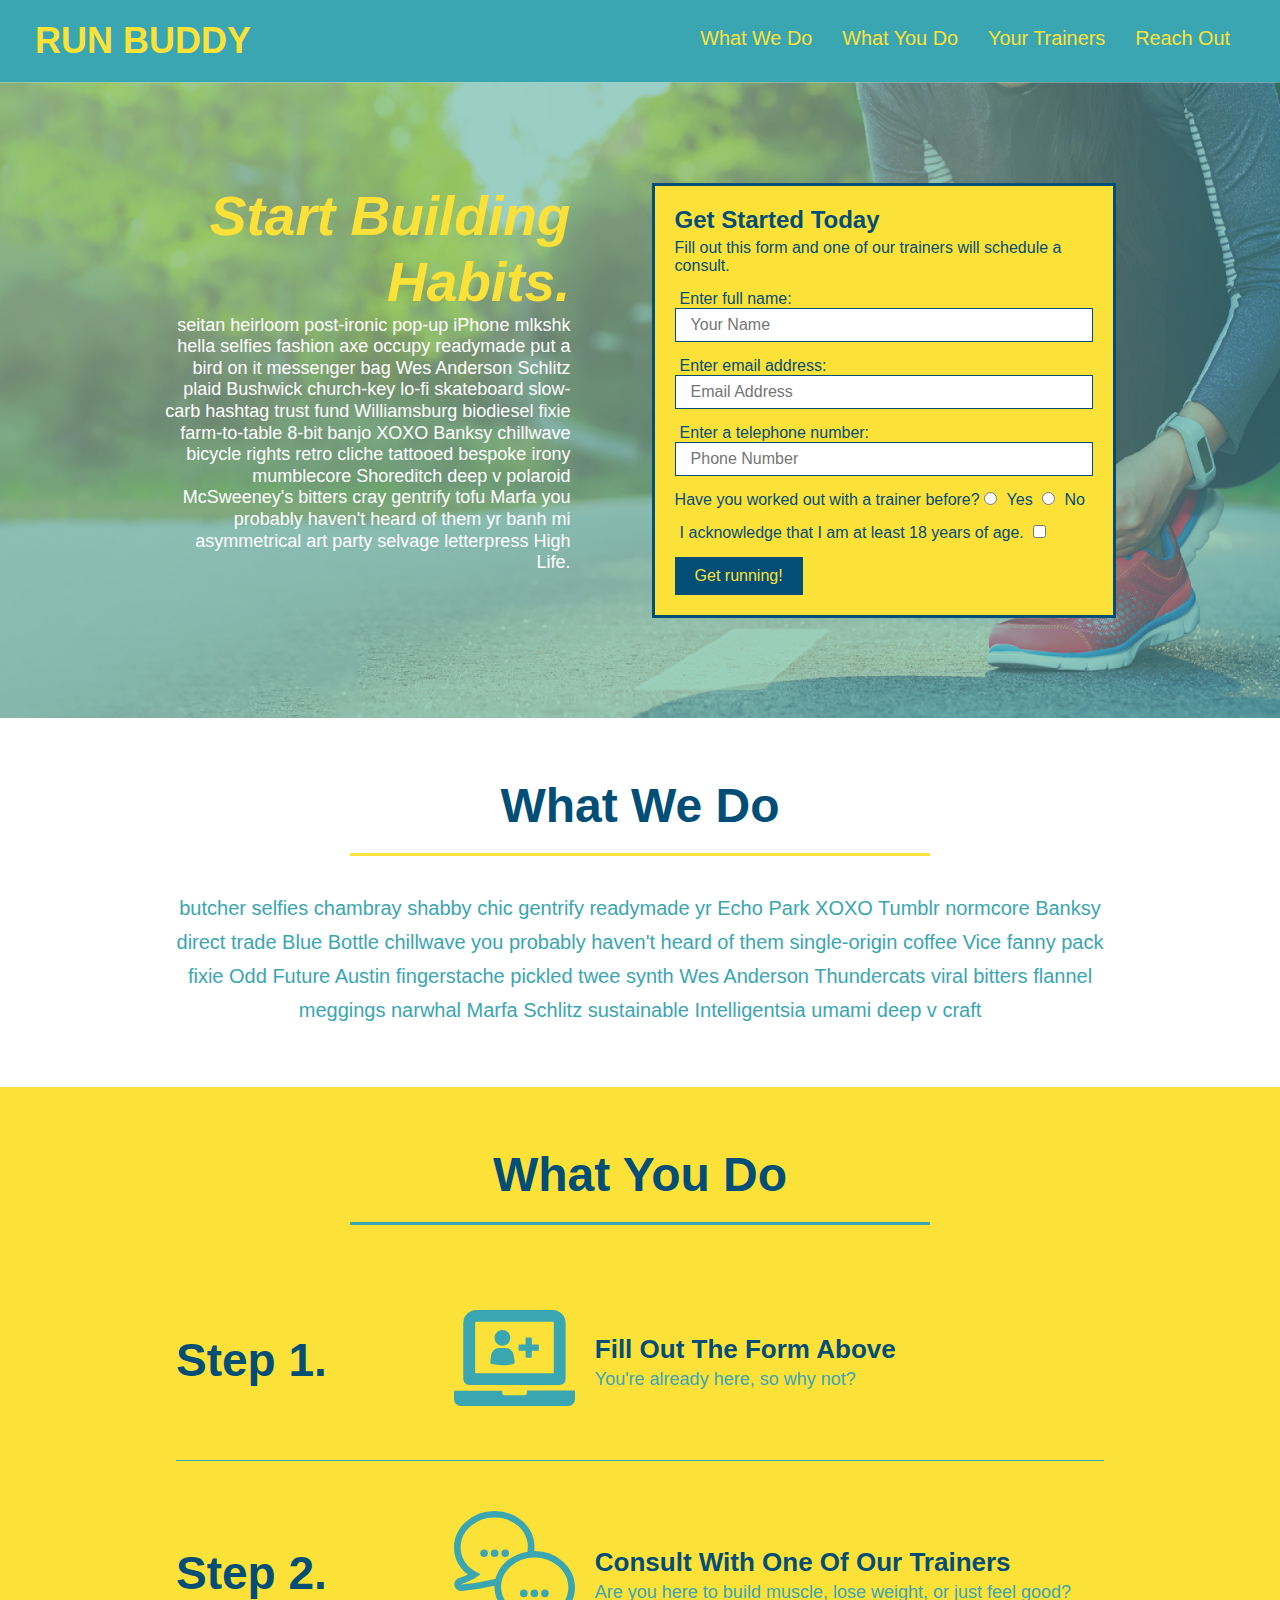
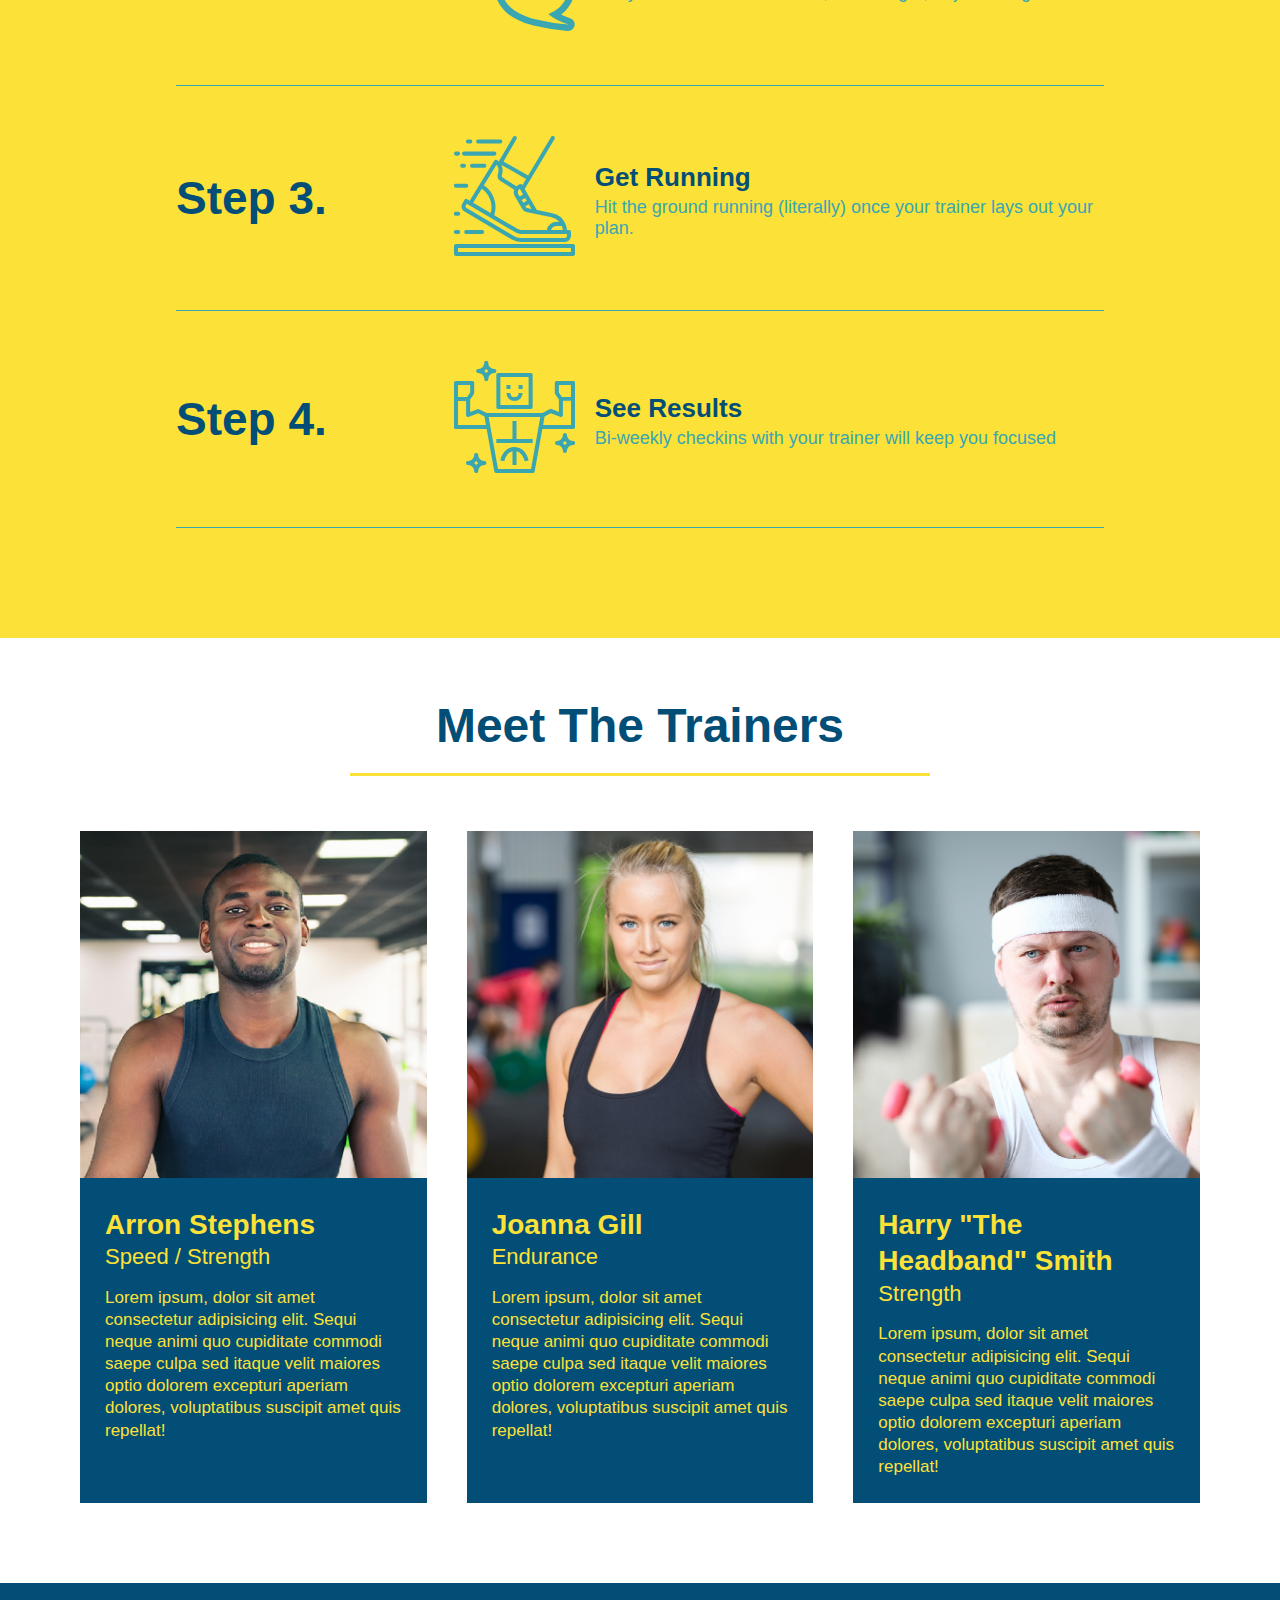
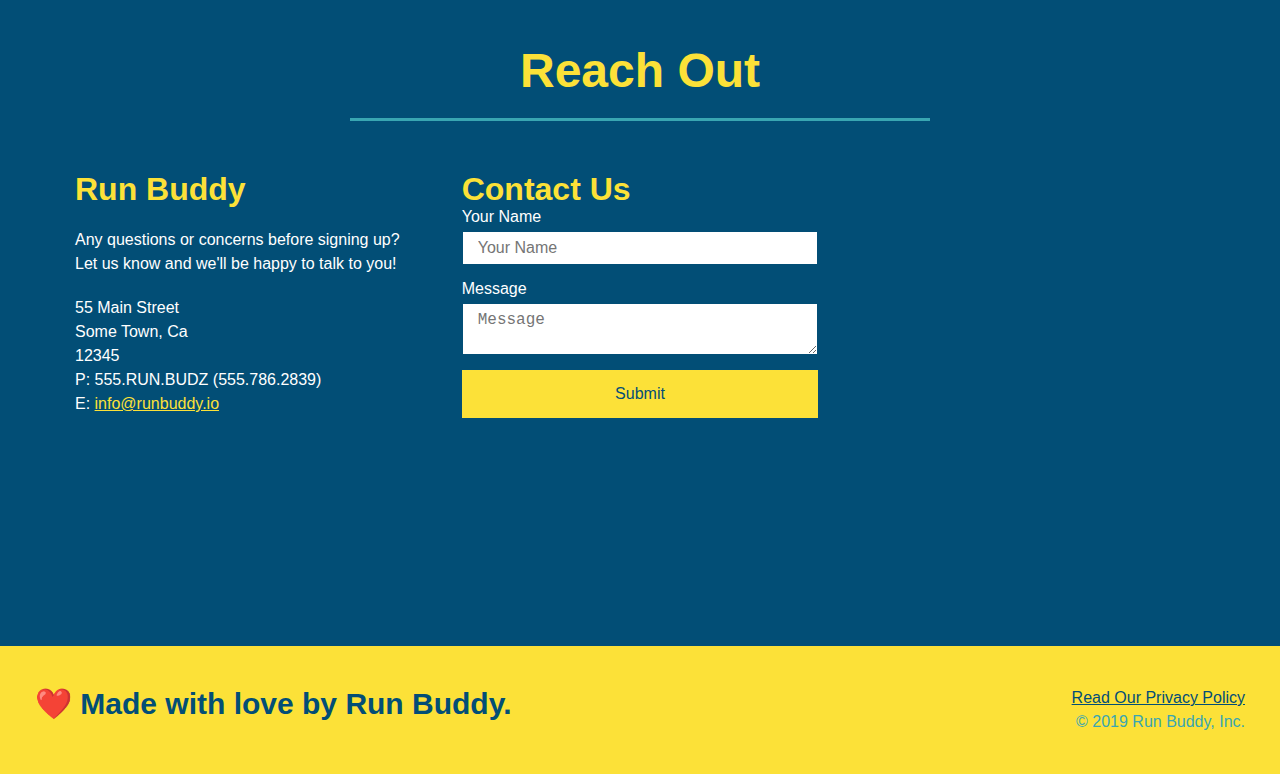
==== commit 95b5ceba: "added media query outline" ====
--- a/index.html
+++ b/index.html
@@ -2,6 +2,7 @@
 <html lang="en">
   <head>
     <meta charset="UTF-8" />
+    <meta name="viewport" content="width=device=width, initial-scale=1.0" />
     <link rel="stylesheet" href="./assets/css/style.css">
     <title>Run Buddy</title>
   </head>
--- a/assets/css/style.css
+++ b/assets/css/style.css
@@ -45,7 +45,7 @@
 }
 
 header nav ul li a {
-  margin: 0 30px;
+  padding: 10px 15px;
   font-weight: lighter;
   font-size: 1.55vw;
 }
@@ -93,6 +93,7 @@
   display: flex;
   justify-content: center;
   flex-wrap: wrap;
+  align-items: flex-start;
 }
 
 .hero-cta {
@@ -101,7 +102,7 @@
   margin: 3.5%;
   color: #fff;
   font-size: 18px;
-  line-height: 1.3;
+  line-height: 1.2;
 }
 
 .hero-cta h2 {
@@ -153,7 +154,7 @@
 
 /* SECTION TITLE STYLES START */
 .section-title {
-  font-size: 55px;
+  font-size: 48px;
   border-bottom: 3px solid;
   color: #024e76;
   padding-bottom: 20px;
@@ -358,4 +359,28 @@
 
 .flex-row {
   display: flex;
+}
+
+/* MEDIA QUERY FOR SMALLER DESKTOP SCREENS AND SMALLER */
+@media screen and (max-width: 980px) {
+  header h1 a {
+    /* this will be applied on any screen smaller than 980px */
+    color: tomato;
+  }
+}
+
+/* MEDIA QUERY FOR TABLETS AND SMALLER */
+@media screen and (max-width: 768px) {
+  header h1 {
+    /* this will be applied on any screen between 768px and 575px */
+    font-size: 80px;
+  }
+}
+
+/* MEDIA QUERY FOR MOBILE PHONES AND SMALLER */
+@media screen and (max-width: 575px) {
+  header h1 {
+    /* this will be applied on any screen smaller than 575px */
+    font-size: 100px;
+  }
 }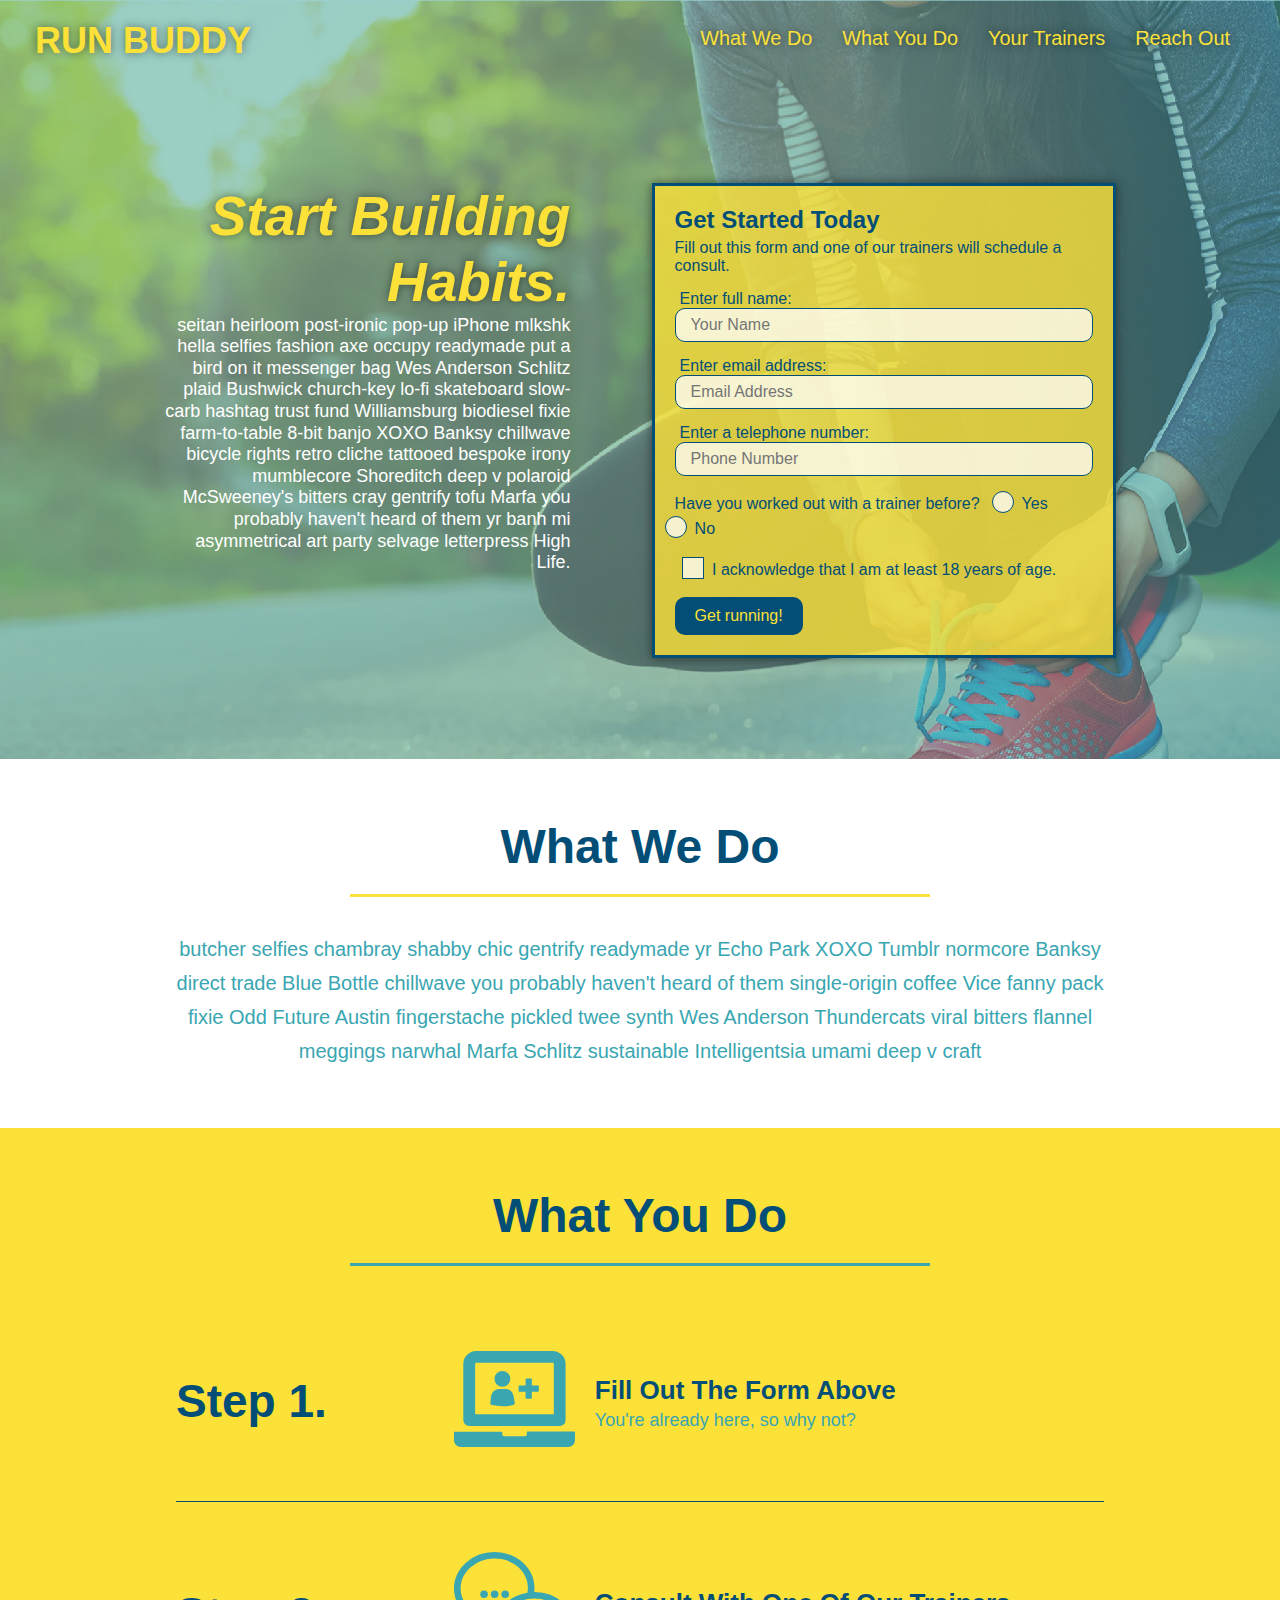
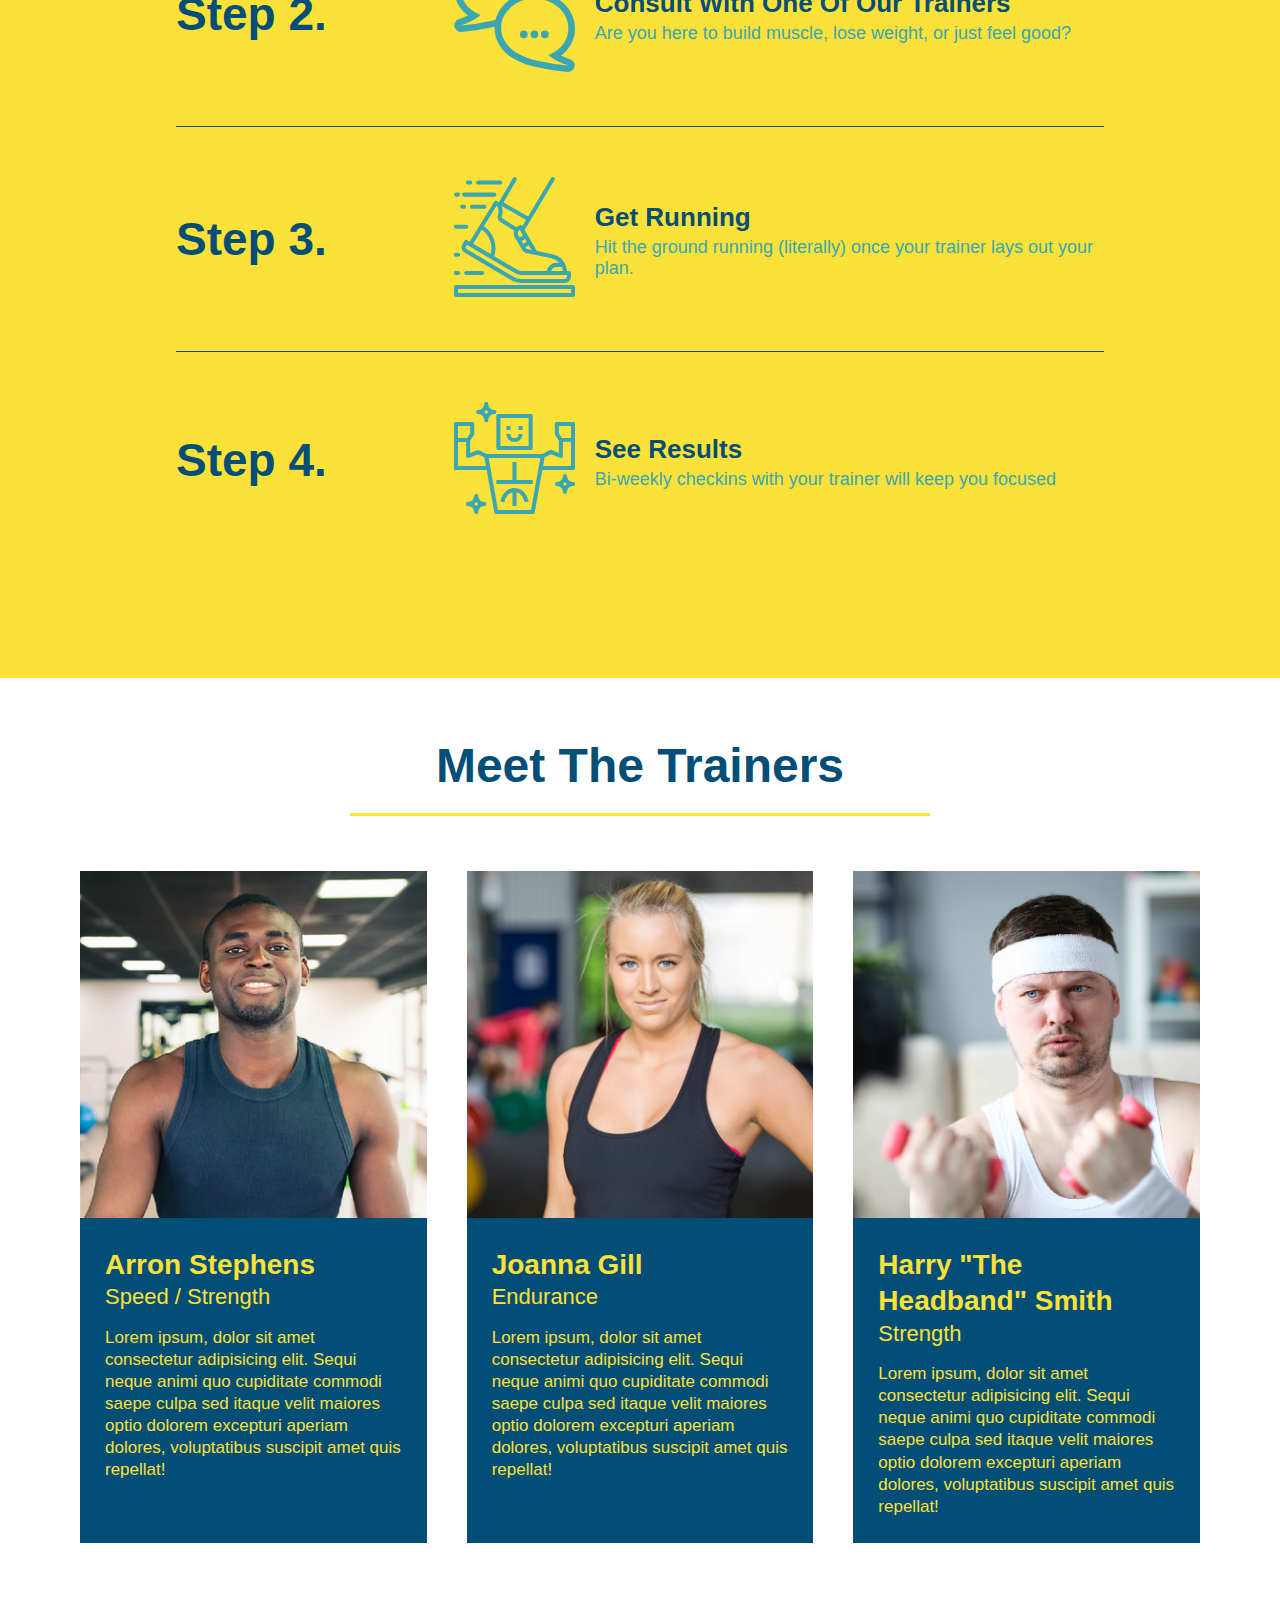
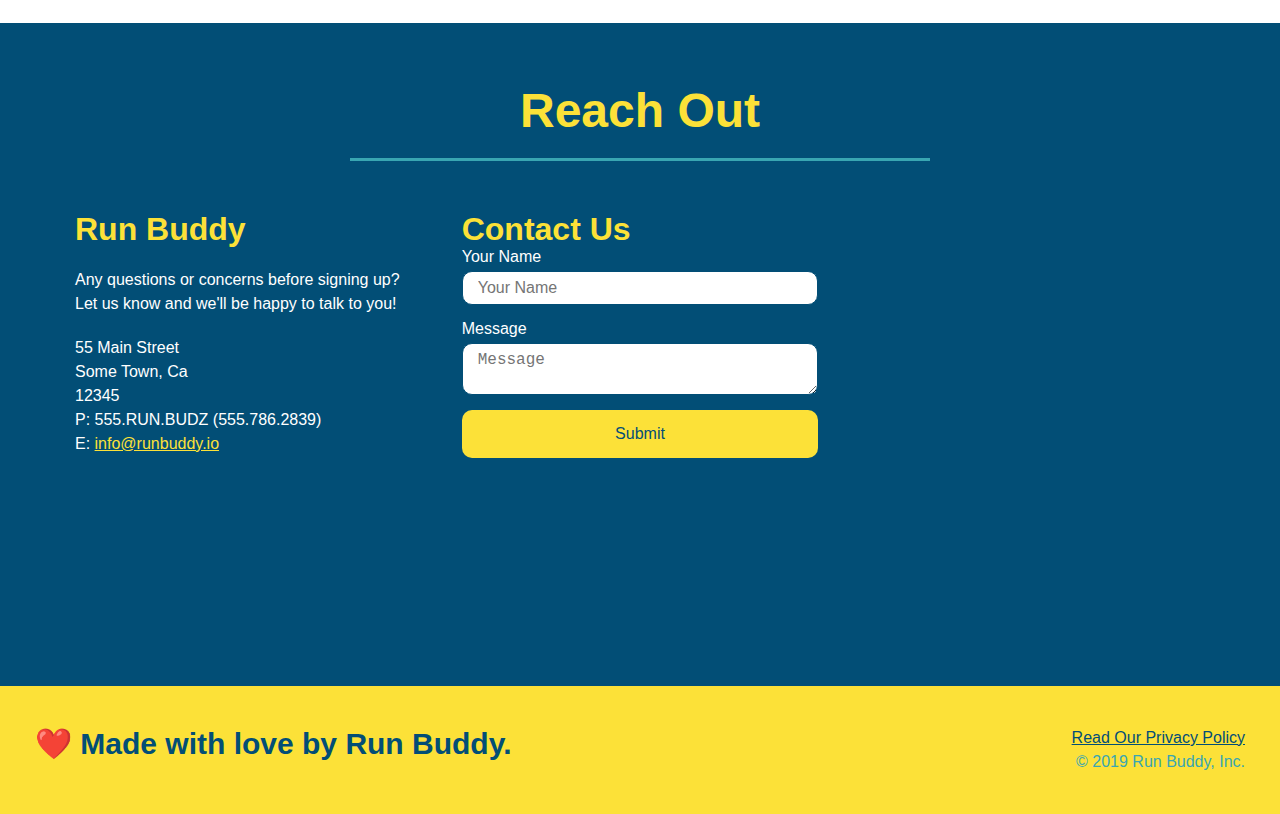
==== commit d5bc463f: "final css touches" ====
--- a/index.html
+++ b/index.html
@@ -56,17 +56,21 @@
           <label for="phone">Enter a telephone number:</label>
           <input type="tel" placeholder="Phone Number" name="phone" id="phone" class="form-input" />
           <p>
-            Have you worked out with a trainer before? 
-            <input type="radio" name="trainer-confirm" id="trainer-yes" />
-            <label for="trainer-yes">Yes</label>
-            <input type="radio" name="trainer-confirm" id="trainer-no"/>
-            <label for="trainer-no">No</label>
+            Have you worked out with a trainer before?
+            <span class="radio-wrapper">
+              <input type="radio" name="trainer-confirm" id="trainer-yes" />
+              <label for="trainer-yes">Yes</label>
+            </span>
+            <span class="radio-wrapper">
+              <input type="radio" name="trainer-confirm" id="trainer-no" />
+              <label for="trainer-no">No</label>
+            </span>
           </p>
           <p>
-            <label for="checkbox">
-              I acknowledge that I am at least 18 years of age.
-            </label>
-            <input type="checkbox" name="checkpoint1" id="checkbox" />
+            <span class="checkbox-wrapper">
+              <input type="checkbox" name="age-confirm" id="checkbox" />
+              <label for="checkbox">I acknowledge that I am at least 18 years of age.</label>
+            </span>
           </p>
           <button type="submit">
             Get running!
--- a/assets/css/style.css
+++ b/assets/css/style.css
@@ -4,8 +4,14 @@
   padding: 0;
 }
 
+:root {
+  --primary-color: #fce138;
+  --secondary-color: #024e76;
+  --tertiary-color: #39a6b2;
+}
+
 body {
-  color: #39a6b2;
+  color: var(--tertiary-color);
   font-family: Helvetica, Arial, sans-serif;
 }
 
@@ -14,22 +20,33 @@
 
 header {
   padding: 20px 35px;
-  background-color: #39a6b2;
+  background-color: var(--tertiary-color);
   display: flex;
   justify-content: space-between;
   flex-wrap: wrap;
+  position: -webkit-sticky;
+  position: sticky;
+  top: 0;
+  background-image: url('../images/hero-bg.jpg');
+  background-size: cover;
+  background-position: center;
+  background-attachment: fixed;
+  background-position: 80%;
+  z-index: 9999;
 }
 
 header h1 {
   font-weight: bold;
   margin: 0;
   font-size: 36px;
-  color: #fce138;
+  color: var(--primary-color);
+  /* add alongside your existing declarations */
+  text-shadow: 0 0 10px rgba(0, 0, 0, 0.5);
 }
 
 header a {
   text-decoration: none;
-  color: #fce138;
+  color: var(--primary-color);
 }
 
 header nav {
@@ -48,15 +65,23 @@
   padding: 10px 15px;
   font-weight: lighter;
   font-size: 1.55vw;
-}
-
+  /* add alongside your existing declarations */
+  text-shadow: 0 0 10px rgba(0, 0, 0, 0.5);
+}
+
+header nav ul li a:hover {
+  background: var(--primary-color);
+  color: var(--secondary-color);
+  border-radius: 15px;
+  text-shadow: none;
+}
 /* HEADER / NAVBAR STYLES END */
 
 
 
 /* FOOTER STYLES START */
 footer {
-  background: #fce138;
+  background: var(--primary-color);
   padding: 40px 35px;
   display: flex;
   justify-content: space-between;
@@ -65,7 +90,7 @@
 }
 
 footer h2 {
-  color: #024e76;
+  color: var(--secondary-color);
   font-size: 30px;
   margin: 0;
 }
@@ -76,7 +101,7 @@
 }
 
 footer a {
-  color: #024e76;
+  color: var(--secondary-color);
 }
 /* END FOOTER STYLES */
 
@@ -94,6 +119,8 @@
   justify-content: center;
   flex-wrap: wrap;
   align-items: flex-start;
+  background-attachment: fixed;
+  background-position: 80%;
 }
 
 .hero-cta {
@@ -108,16 +135,19 @@
 .hero-cta h2 {
   font-style: italic;
   font-size: 55px;
-  color: #fce138;
+  color: var(--primary-color);
+  /* add alongside your existing declarations */
+  text-shadow: 0 0 10px rgba(0, 0, 0, 0.5);
 }
 
 .hero-form {
-  border: 3px solid #024e76;
-  background-color: #fce138;
+  border: 3px solid var(--secondary-color);
+  background-color: rgba(252, 225, 56, .8);
   padding: 20px;
-  color: #024e76;
+  color: var(--secondary-color);
   width: 40%;
   margin: 3.5%;
+  box-shadow: 0 0 10px rgba(0, 0, 0, 0.5);
 }
 
 .hero-form h3 {
@@ -129,13 +159,21 @@
 }
 
 .form-input {
-  border: 1px solid #024e76;
+  border: 1px solid var(--secondary-color);
   display: block;
   padding: 7px 15px;
   font-size: 16px;
-  color: #024e76;
+  color: var(--secondary-color);
   width: 100%;
   margin-bottom: 15px; 
+  border-radius: 10px;
+  background-color: rgba(255, 255, 255, .75);
+}
+
+
+.form-input:focus {
+  background-color: rgba(252, 225, 255, 1);
+  outline: none;
 }
 
 .hero-form label {
@@ -143,12 +181,77 @@
 }
 
 .hero-form button {
-  color: #fce138;
-  background-color: #024e76;
+  color: var(--primary-color);
+  background-color: var(--secondary-color);
   border: none;
   padding: 10px 20px;
   font-size: 16px;
+  border-radius: 10px;
 } 
+
+.hero-form button:hover {
+  background-color: #39a6b2;
+}
+
+.checkbox-wrapper input, .radio-wrapper input {
+  opacity: 0;
+}
+
+.checkbox-wrapper label, .radio-wrapper label {
+  position: relative;
+  left: 10px;
+  margin: 10px;
+  line-height: 1.6;
+}
+
+.checkbox-wrapper label::before, .radio-wrapper label::before {
+  content: "";
+  height: 20px;
+  width: 20px;
+  background: rgba(255, 255, 255, 0.75);  
+  border: 1px solid #024e76;  
+  position: absolute;
+  top: -4px;
+  left: -30px;
+}
+.radio-wrapper label::before {
+  border-radius: 50%;
+}
+
+.radio-wrapper label::after {
+  content: "";
+  width: 20px;
+  height: 20px;
+  border-radius: 50%;
+  background: #024e76;
+  position: absolute;
+  left: -29px;
+  top: -3px;
+  background-image: radial-gradient(circle, #39a6b2, #024e76);
+}
+
+.checkbox-wrapper label::after {
+  content: "";
+  height: 6px;
+  width: 14px;
+  border-left: 2px solid #024e76;
+  border-bottom: 2px solid #024e76;
+  position: absolute;
+  left: -26px;
+  top: 1px;
+  transform: rotate(-58deg);
+}
+
+.checkbox-wrapper input + label::after, 
+.radio-wrapper input + label::after {
+  content: none;
+}
+
+.checkbox-wrapper input:checked + label::after, 
+.radio-wrapper input:checked + label::after {
+  content: "";
+}
+
 /* HERO STYLES END */
 
 
@@ -156,7 +259,7 @@
 .section-title {
   font-size: 48px;
   border-bottom: 3px solid;
-  color: #024e76;
+  color: var(--secondary-color);
   padding-bottom: 20px;
   text-align: center;
   margin: 0 auto 35px auto;
@@ -164,11 +267,11 @@
 }
 
 .primary-border {
-  border-color: #fce138;
+  border-color: var(--primary-color);
 }
 
 .secondary-border {
-  border-color: #39a6b2;
+  border-color: var(--tertiary-color);
 }
 /* SECTION TITLE STYLES END */
 
@@ -176,7 +279,7 @@
 
 .intro p {
   line-height: 1.7;
-  color: #39a6b2;
+  color: var(--tertiary-color);
   width: 80%;
   margin: 0 auto;
   font-size: 20px;
@@ -187,22 +290,26 @@
 
 /* WHAT YOU DO STYLES START */
 .steps { 
-  background: #fce138;
+  background: var(--primary-color);
 }
 
 .step {
   margin: 50px auto;
   padding-bottom: 50px;
   width: 80%;
-  border-bottom: 1px solid #39a6b2;
   display: flex;
   flex-wrap: wrap;
   align-items: center;
   justify-content: space-between;
 }
 
+.step:not(:last-child) {
+  border-bottom: 1px solid var(--secondary-color);
+}
+
+
 .step h3 {
-  color: #024e76;
+  color: var(--secondary-color);
   font-size: 46px;
   flex: 1 30%;
 }
@@ -228,14 +335,14 @@
 }
 
 .step-text p {
-  color: #39a6b2;
+  color: var(--tertiary-color);
   font-size: 18px;
 }
 
 .step-text h4 {
   font-size: 26px;
   line-height: 1.5;
-  color: #024e76;
+  color: var(--secondary-color);
 }
 
 /* WHAT YOU DO STYLES END */
@@ -252,8 +359,8 @@
 .trainer {
   margin: 20px;
   flex: 1;
-  background: #024e76;
-  color: #fce138;
+  background: var(--secondary-color);
+  color: var(--primary-color);
 }
 
 .trainer img {
@@ -282,11 +389,11 @@
 
 /* REACH OUT STYLES START */
 .contact {
-  background: #024e76;
+  background: var(--secondary-color);
 }
 
 .contact h2 {
-  color: #fce138;
+  color: var(--primary-color);
 }
 
 .contact-info {
@@ -309,7 +416,7 @@
 }
 
 .contact-info h3 {
-  color: #fce138;
+  color: var(--primary-color);
   font-size: 32px;
 }
 
@@ -321,28 +428,40 @@
 }
 
 .contact-form input, .contact-form textarea {
-  border: 1px solid #024e76;
+  border: 1px solid var(--secondary-color);
   display: block;
   padding: 7px 15px;
   font-size: 16px;
-  color: #024e76;
+  color: var(--secondary-color);
   width: 100%;
   margin-bottom: 15px;
   margin-top: 5px;
+  border-radius: 10px;
+
+}
+
+.contact-form input:focus, .contact-form textarea:focus {
+  background-color: rgba(255,255,255, 1);
+  outline: none;
 }
 
 .contact-form button {
   width: 100%;
   border: none;
-  background: #fce138;
-  color: #024e76;
+  background: var(--primary-color);
+  color: var(--secondary-color);
   text-align: center;
   padding: 15px 0;
   font-size: 16px;
-}
-
+  border-radius: 10px;
+}
+
+.contact-form button:hover {
+  color: var(--primary-color);
+  background: var(--tertiary-color);
+}
 .contact-info a {
-  color: #fce138;
+  color: var(--primary-color);
 }
 
 
@@ -363,24 +482,106 @@
 
 /* MEDIA QUERY FOR SMALLER DESKTOP SCREENS AND SMALLER */
 @media screen and (max-width: 980px) {
-  header h1 a {
+  header {
     /* this will be applied on any screen smaller than 980px */
-    color: tomato;
-  }
-}
-
-/* MEDIA QUERY FOR TABLETS AND SMALLER */
+    padding-bottom: 0;
+    justify-content: center;
+    position: relative;
+  }
+
+  header h1 {
+    width: 100%;
+    text-align: center;
+  }
+
+  header nav ul {
+    margin-top: 20px;
+    width: 100%;
+    justify-content: center;
+  }
+
+  header nav ul li a {
+    font-size: 20px;
+  }
+
+  footer h2, footer div {
+    text-align: center;
+    width: 100%;
+  }
+
+  .hero-cta, .hero-form {
+    width: 100%;
+  }
+
+  .hero-cta {
+    text-align: center;
+  }
+
+  .section-title {
+    width: 80%;
+  }
+
+  .trainer {
+    flex: 0 70%;
+  }
+
+  .contact-info iframe {
+    flex: 1 100%;
+  }
+
+}
+
 @media screen and (max-width: 768px) {
-  header h1 {
-    /* this will be applied on any screen between 768px and 575px */
-    font-size: 80px;
-  }
-}
-
-/* MEDIA QUERY FOR MOBILE PHONES AND SMALLER */
+  section {
+    padding: 30px 15px;
+  }
+
+  .step h3 {
+    flex: 1 100%;
+    text-align: center;
+  }
+
+  .step-info {
+    flex: 2 100%;
+    text-align: center;
+    justify-content: center;
+  }
+
+  .step-img {
+    flex: 0 32%;
+    margin-right: 0;
+    margin-top: 15px;
+    margin-bottom: 15px;
+
+  }
+}
+
 @media screen and (max-width: 575px) {
-  header h1 {
-    /* this will be applied on any screen smaller than 575px */
-    font-size: 100px;
+  .hero-form button {
+    width: 100%;
+  }
+
+  .section-title {
+    width: 95%;
+  }
+
+  .intro p {
+    width: 100%;
+  }
+
+  .trainer {
+    flex: 0 100%;
+  }
+
+  .contact-info {
+    text-align: center;
+  }
+
+  .contact-info > * {
+    flex: 0 100%;
+  }
+
+  .contact-form {
+    order: 3;
   }
 }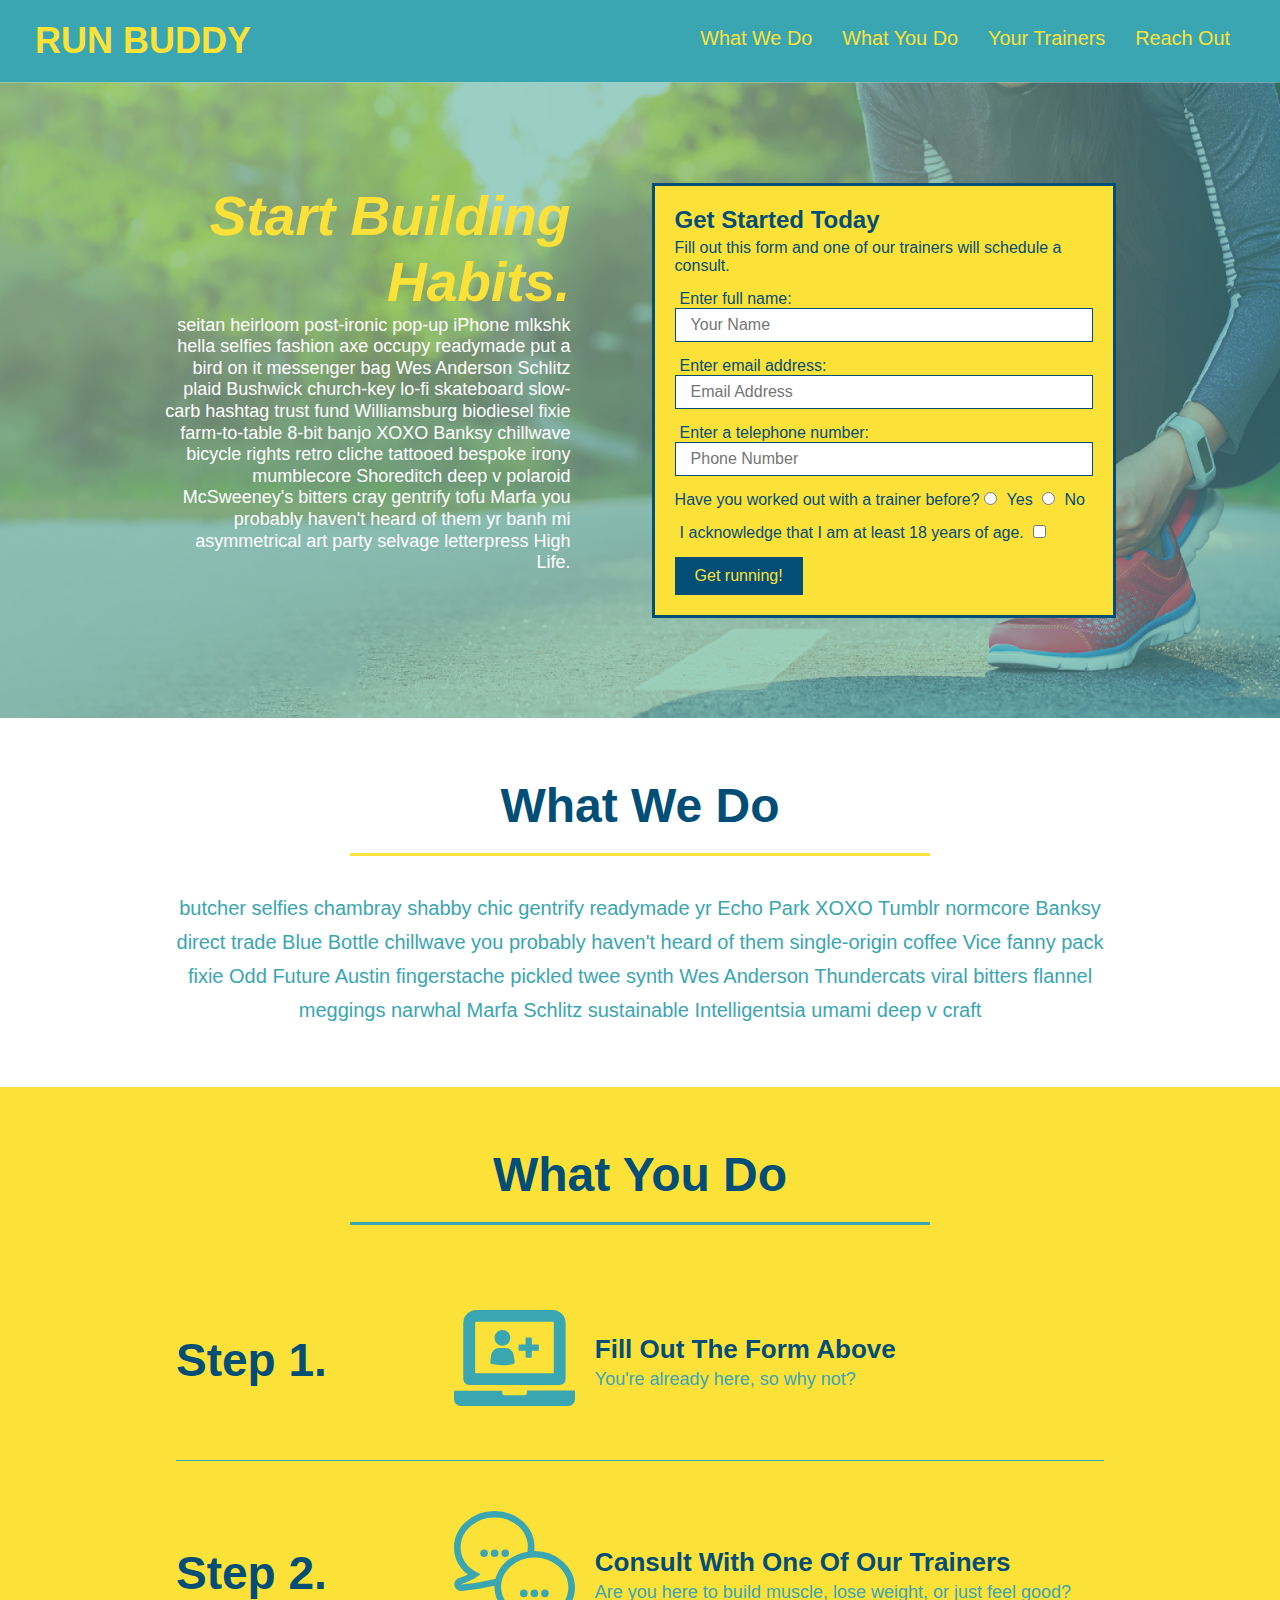
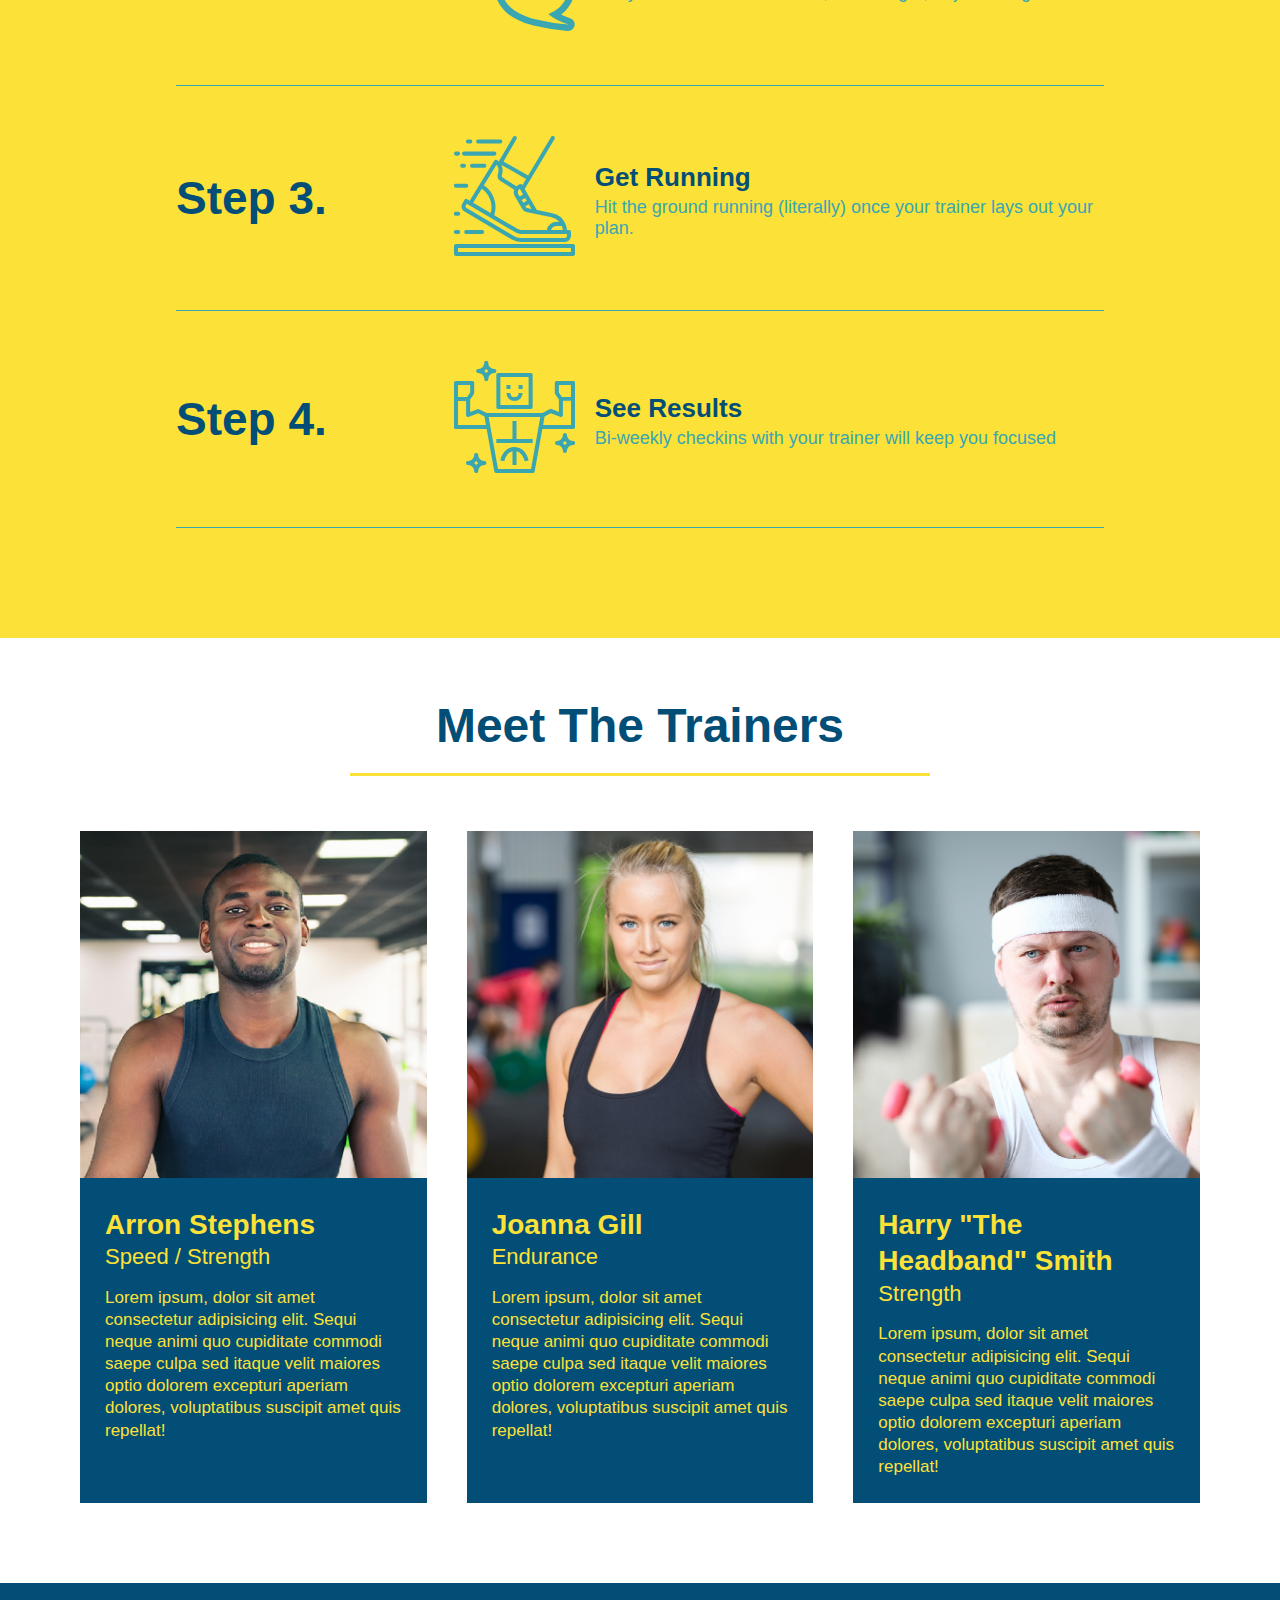
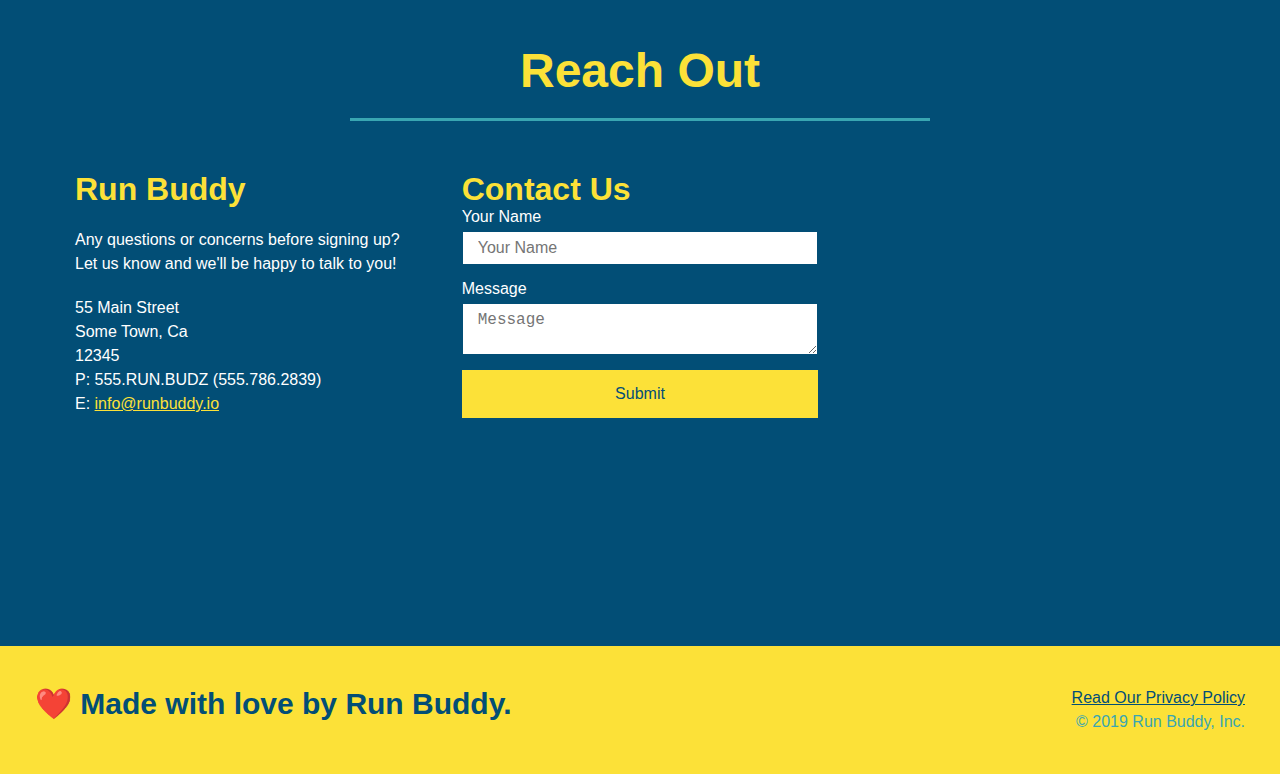
==== commit a7d0008d: "Merge a6d0e30871624115790052d2e7db84b5aa6d12f0 into 2357d4009145af4153c99e443409b6ce951e4305" ====
--- a/index.html
+++ b/index.html
@@ -56,21 +56,17 @@
           <label for="phone">Enter a telephone number:</label>
           <input type="tel" placeholder="Phone Number" name="phone" id="phone" class="form-input" />
           <p>
-            Have you worked out with a trainer before?
-            <span class="radio-wrapper">
-              <input type="radio" name="trainer-confirm" id="trainer-yes" />
-              <label for="trainer-yes">Yes</label>
-            </span>
-            <span class="radio-wrapper">
-              <input type="radio" name="trainer-confirm" id="trainer-no" />
-              <label for="trainer-no">No</label>
-            </span>
+            Have you worked out with a trainer before? 
+            <input type="radio" name="trainer-confirm" id="trainer-yes" />
+            <label for="trainer-yes">Yes</label>
+            <input type="radio" name="trainer-confirm" id="trainer-no"/>
+            <label for="trainer-no">No</label>
           </p>
           <p>
-            <span class="checkbox-wrapper">
-              <input type="checkbox" name="age-confirm" id="checkbox" />
-              <label for="checkbox">I acknowledge that I am at least 18 years of age.</label>
-            </span>
+            <label for="checkbox">
+              I acknowledge that I am at least 18 years of age.
+            </label>
+            <input type="checkbox" name="checkpoint1" id="checkbox" />
           </p>
           <button type="submit">
             Get running!
--- a/assets/css/style.css
+++ b/assets/css/style.css
@@ -4,14 +4,8 @@
   padding: 0;
 }
 
-:root {
-  --primary-color: #fce138;
-  --secondary-color: #024e76;
-  --tertiary-color: #39a6b2;
-}
-
 body {
-  color: var(--tertiary-color);
+  color: #39a6b2;
   font-family: Helvetica, Arial, sans-serif;
 }
 
@@ -20,33 +14,22 @@
 
 header {
   padding: 20px 35px;
-  background-color: var(--tertiary-color);
+  background-color: #39a6b2;
   display: flex;
   justify-content: space-between;
   flex-wrap: wrap;
-  position: -webkit-sticky;
-  position: sticky;
-  top: 0;
-  background-image: url('../images/hero-bg.jpg');
-  background-size: cover;
-  background-position: center;
-  background-attachment: fixed;
-  background-position: 80%;
-  z-index: 9999;
 }
 
 header h1 {
   font-weight: bold;
   margin: 0;
   font-size: 36px;
-  color: var(--primary-color);
-  /* add alongside your existing declarations */
-  text-shadow: 0 0 10px rgba(0, 0, 0, 0.5);
+  color: #fce138;
 }
 
 header a {
   text-decoration: none;
-  color: var(--primary-color);
+  color: #fce138;
 }
 
 header nav {
@@ -65,23 +48,15 @@
   padding: 10px 15px;
   font-weight: lighter;
   font-size: 1.55vw;
-  /* add alongside your existing declarations */
-  text-shadow: 0 0 10px rgba(0, 0, 0, 0.5);
-}
-
-header nav ul li a:hover {
-  background: var(--primary-color);
-  color: var(--secondary-color);
-  border-radius: 15px;
-  text-shadow: none;
-}
+}
+
 /* HEADER / NAVBAR STYLES END */
 
 
 
 /* FOOTER STYLES START */
 footer {
-  background: var(--primary-color);
+  background: #fce138;
   padding: 40px 35px;
   display: flex;
   justify-content: space-between;
@@ -90,7 +65,7 @@
 }
 
 footer h2 {
-  color: var(--secondary-color);
+  color: #024e76;
   font-size: 30px;
   margin: 0;
 }
@@ -101,7 +76,7 @@
 }
 
 footer a {
-  color: var(--secondary-color);
+  color: #024e76;
 }
 /* END FOOTER STYLES */
 
@@ -119,8 +94,6 @@
   justify-content: center;
   flex-wrap: wrap;
   align-items: flex-start;
-  background-attachment: fixed;
-  background-position: 80%;
 }
 
 .hero-cta {
@@ -135,19 +108,16 @@
 .hero-cta h2 {
   font-style: italic;
   font-size: 55px;
-  color: var(--primary-color);
-  /* add alongside your existing declarations */
-  text-shadow: 0 0 10px rgba(0, 0, 0, 0.5);
+  color: #fce138;
 }
 
 .hero-form {
-  border: 3px solid var(--secondary-color);
-  background-color: rgba(252, 225, 56, .8);
+  border: 3px solid #024e76;
+  background-color: #fce138;
   padding: 20px;
-  color: var(--secondary-color);
+  color: #024e76;
   width: 40%;
   margin: 3.5%;
-  box-shadow: 0 0 10px rgba(0, 0, 0, 0.5);
 }
 
 .hero-form h3 {
@@ -159,21 +129,13 @@
 }
 
 .form-input {
-  border: 1px solid var(--secondary-color);
+  border: 1px solid #024e76;
   display: block;
   padding: 7px 15px;
   font-size: 16px;
-  color: var(--secondary-color);
+  color: #024e76;
   width: 100%;
   margin-bottom: 15px; 
-  border-radius: 10px;
-  background-color: rgba(255, 255, 255, .75);
-}
-
-
-.form-input:focus {
-  background-color: rgba(252, 225, 255, 1);
-  outline: none;
 }
 
 .hero-form label {
@@ -181,77 +143,12 @@
 }
 
 .hero-form button {
-  color: var(--primary-color);
-  background-color: var(--secondary-color);
+  color: #fce138;
+  background-color: #024e76;
   border: none;
   padding: 10px 20px;
   font-size: 16px;
-  border-radius: 10px;
 } 
-
-.hero-form button:hover {
-  background-color: #39a6b2;
-}
-
-.checkbox-wrapper input, .radio-wrapper input {
-  opacity: 0;
-}
-
-.checkbox-wrapper label, .radio-wrapper label {
-  position: relative;
-  left: 10px;
-  margin: 10px;
-  line-height: 1.6;
-}
-
-.checkbox-wrapper label::before, .radio-wrapper label::before {
-  content: "";
-  height: 20px;
-  width: 20px;
-  background: rgba(255, 255, 255, 0.75);  
-  border: 1px solid #024e76;  
-  position: absolute;
-  top: -4px;
-  left: -30px;
-}
-.radio-wrapper label::before {
-  border-radius: 50%;
-}
-
-.radio-wrapper label::after {
-  content: "";
-  width: 20px;
-  height: 20px;
-  border-radius: 50%;
-  background: #024e76;
-  position: absolute;
-  left: -29px;
-  top: -3px;
-  background-image: radial-gradient(circle, #39a6b2, #024e76);
-}
-
-.checkbox-wrapper label::after {
-  content: "";
-  height: 6px;
-  width: 14px;
-  border-left: 2px solid #024e76;
-  border-bottom: 2px solid #024e76;
-  position: absolute;
-  left: -26px;
-  top: 1px;
-  transform: rotate(-58deg);
-}
-
-.checkbox-wrapper input + label::after, 
-.radio-wrapper input + label::after {
-  content: none;
-}
-
-.checkbox-wrapper input:checked + label::after, 
-.radio-wrapper input:checked + label::after {
-  content: "";
-}
-
 /* HERO STYLES END */
 
 
@@ -259,7 +156,7 @@
 .section-title {
   font-size: 48px;
   border-bottom: 3px solid;
-  color: var(--secondary-color);
+  color: #024e76;
   padding-bottom: 20px;
   text-align: center;
   margin: 0 auto 35px auto;
@@ -267,11 +164,11 @@
 }
 
 .primary-border {
-  border-color: var(--primary-color);
+  border-color: #fce138;
 }
 
 .secondary-border {
-  border-color: var(--tertiary-color);
+  border-color: #39a6b2;
 }
 /* SECTION TITLE STYLES END */
 
@@ -279,7 +176,7 @@
 
 .intro p {
   line-height: 1.7;
-  color: var(--tertiary-color);
+  color: #39a6b2;
   width: 80%;
   margin: 0 auto;
   font-size: 20px;
@@ -290,26 +187,22 @@
 
 /* WHAT YOU DO STYLES START */
 .steps { 
-  background: var(--primary-color);
+  background: #fce138;
 }
 
 .step {
   margin: 50px auto;
   padding-bottom: 50px;
   width: 80%;
+  border-bottom: 1px solid #39a6b2;
   display: flex;
   flex-wrap: wrap;
   align-items: center;
   justify-content: space-between;
 }
 
-.step:not(:last-child) {
-  border-bottom: 1px solid var(--secondary-color);
-}
-
-
 .step h3 {
-  color: var(--secondary-color);
+  color: #024e76;
   font-size: 46px;
   flex: 1 30%;
 }
@@ -335,14 +228,14 @@
 }
 
 .step-text p {
-  color: var(--tertiary-color);
+  color: #39a6b2;
   font-size: 18px;
 }
 
 .step-text h4 {
   font-size: 26px;
   line-height: 1.5;
-  color: var(--secondary-color);
+  color: #024e76;
 }
 
 /* WHAT YOU DO STYLES END */
@@ -359,8 +252,8 @@
 .trainer {
   margin: 20px;
   flex: 1;
-  background: var(--secondary-color);
-  color: var(--primary-color);
+  background: #024e76;
+  color: #fce138;
 }
 
 .trainer img {
@@ -389,11 +282,11 @@
 
 /* REACH OUT STYLES START */
 .contact {
-  background: var(--secondary-color);
+  background: #024e76;
 }
 
 .contact h2 {
-  color: var(--primary-color);
+  color: #fce138;
 }
 
 .contact-info {
@@ -416,7 +309,7 @@
 }
 
 .contact-info h3 {
-  color: var(--primary-color);
+  color: #fce138;
   font-size: 32px;
 }
 
@@ -428,40 +321,28 @@
 }
 
 .contact-form input, .contact-form textarea {
-  border: 1px solid var(--secondary-color);
+  border: 1px solid #024e76;
   display: block;
   padding: 7px 15px;
   font-size: 16px;
-  color: var(--secondary-color);
+  color: #024e76;
   width: 100%;
   margin-bottom: 15px;
   margin-top: 5px;
-  border-radius: 10px;
-
-}
-
-.contact-form input:focus, .contact-form textarea:focus {
-  background-color: rgba(255,255,255, 1);
-  outline: none;
 }
 
 .contact-form button {
   width: 100%;
   border: none;
-  background: var(--primary-color);
-  color: var(--secondary-color);
+  background: #fce138;
+  color: #024e76;
   text-align: center;
   padding: 15px 0;
   font-size: 16px;
-  border-radius: 10px;
-}
-
-.contact-form button:hover {
-  color: var(--primary-color);
-  background: var(--tertiary-color);
-}
+}
+
 .contact-info a {
-  color: var(--primary-color);
+  color: #fce138;
 }
 
 
@@ -486,7 +367,6 @@
     /* this will be applied on any screen smaller than 980px */
     padding-bottom: 0;
     justify-content: center;
-    position: relative;
   }
 
   header h1 {
